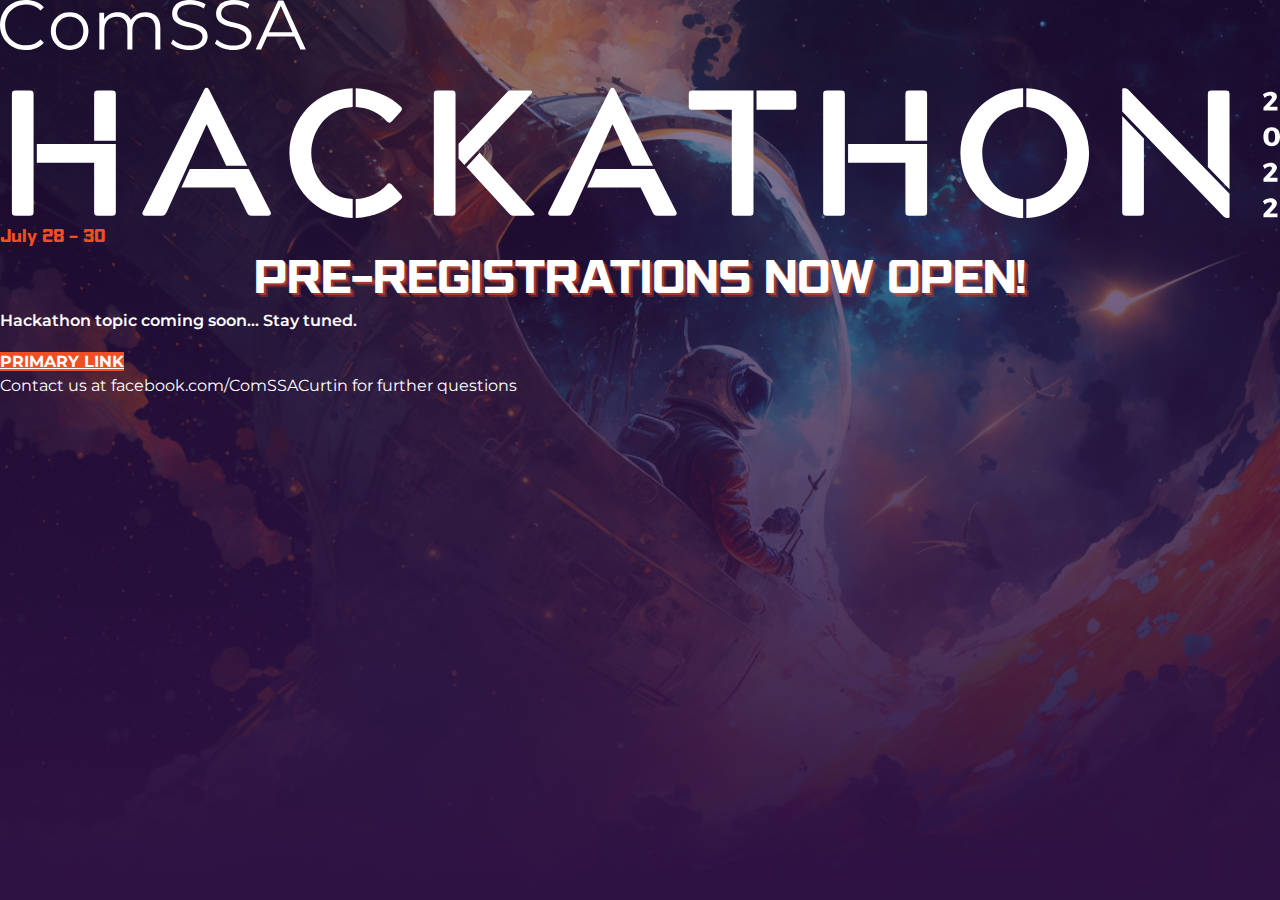
==== index.html @ 5a6789f7 "Initial" ====
<!doctype html>
<html lang="en" class="h-100">
  <head>
    <!-- Main -->
    <title>ComSSA Hackathon 2022</title>
    <meta charset="utf-8">
    <meta name="author" content="Made with ❤ by Sean and ComSSA">
    <meta name="viewport" content="width=device-width, initial-scale=1">
    <meta name="title" content="COMSSA Hackathon 2022">
    <meta name="description" content="COMSSA Hackathon 2022">
    <meta name="google" content="notranslate"/>
    <meta name="robots" content="index, nofollow">
    <meta http-equiv="Content-Type" content="text/html; charset=utf-8">
    <meta name="language" content="English">
    <meta http-equiv="X-UA-Compatible" content="chrome=1" />

    <!-- Open Graph / Facebook -->
    <meta property="og:type" content="website">
    <meta property="og:url" content="https://hackathon.comssa.org.au/">
    <meta property="og:title" content="COMSSA Hackathon 2022">
    <meta property="og:description" content="COMSSA Hackathon 2022">
    <meta property="og:image" content="https://hackathon.comssa.org.au/assets/CH22_Branding_Elements_1.svg">

    <!-- Twitter -->
    <meta property="twitter:card" content="summary_large_image">
    <meta property="twitter:url" content="https://hackathon.comssa.org.au/">
    <meta property="twitter:title" content="COMSSA Hackathon 2022">
    <meta property="twitter:description" content="COMSSA Hackathon 2022">
    <meta property="twitter:image" content="https://hackathon.comssa.org.au/assets/CH22_Branding_Elements_1.svg">

    <!-- Google Fonts -->
    <link rel="preconnect" href="https://fonts.googleapis.com">
    <link rel="preconnect" href="https://fonts.gstatic.com" crossorigin>
    <link href="https://fonts.googleapis.com/css2?family=Montserrat:wght@400;600&display=swap" rel="stylesheet">
    
    <!-- Bootstrap 5.2.2 -->
    <script defer src="https://cdnjs.cloudflare.com/ajax/libs/bootstrap/5.2.2/js/bootstrap.min.js" integrity="sha512-5BqtYqlWfJemW5+v+TZUs22uigI8tXeVah5S/1Z6qBLVO7gakAOtkOzUtgq6dsIo5c0NJdmGPs0H9I+2OHUHVQ==" crossorigin="anonymous" referrerpolicy="no-referrer"></script>
    <link rel="stylesheet" href="https://cdnjs.cloudflare.com/ajax/libs/bootstrap/5.2.2/css/bootstrap.min.css" integrity="sha512-CpIKUSyh9QX2+zSdfGP+eWLx23C8Dj9/XmHjZY2uDtfkdLGo0uY12jgcnkX9vXOgYajEKb/jiw67EYm+kBf+6g==" crossorigin="anonymous" referrerpolicy="no-referrer" />

    <!-- Custom Fonts -->
    <link rel="preload" href="./assets/Pattanakarn-Regular-SemiExpanded.woff2" as="font" type="font/woff2" crossorigin="anonymous" />
    <link rel="preload" href="./assets/Pattanakarn-Bold-SemiExpanded.woff2" as="font" type="font/woff2" crossorigin="anonymous" />

    <!-- Custom CSS and JS-->
    <link rel="stylesheet" href="./styles.css?v=7">

    <!-- Favicons -->
    <link rel="apple-touch-icon" sizes="180x180" href="./assets/fav/apple-touch-icon.png">
    <link rel="icon" type="image/png" sizes="32x32" href="./assets/fav/favicon-32x32.png">
    <link rel="icon" type="image/png" sizes="16x16" href="./assets/fav/favicon-16x16.png">
    <link rel="manifest" href="./assets/fav/site.webmanifest">
    <link rel="mask-icon" href="./assets/fav/safari-pinned-tab.svg" color="#2f1244">
    <link rel="shortcut icon" href="./assets/fav/favicon.ico">
    <meta name="apple-mobile-web-app-title" content="COMSSA Hackathon 2022">
    <meta name="application-name" content="COMSSA Hackathon 2022">
    <meta name="msapplication-TileColor" content="#603cba">
    <meta name="msapplication-config" content="./assets/fav/browserconfig.xml">
    <meta name="theme-color" content="#2f1244">

  </head>

<body class="d-flex flex-column justify-content-center h-100">

    <div class="bg-image"></div>
    
    <!-- Begin page content -->
    <main class="flex-shrink-0">
        <div class="container">

            <div class="row flex-column-reverse flex-lg-row text-center">
                <div class="col-12 mt-3 mb-5">
                    <img src="./assets/h22.svg" class="mb-4 mx-4" alt="ComSSA Hackathon 2022">
                    <!-- Date -->
                    <div class="d-flex justify-content-center mb-3">
                        <h4 class="bold primary">July 28 - 30</h4>
                    </div>
                    
                    <!-- Register text -->
                    <h1 class="register-text">Pre-registrations now open!</h1>

                    <!-- Description -->
                    <p class="montserrat fw-600">Hackathon topic coming soon... Stay tuned.</p>

                    <!-- Horizontal line -->
                    <div class="d-flex justify-content-center">
                        <div class="hl"></div>
                    </div>

                    <!-- Registration -->
                    <a href="#" class="btn btn-primary btn-lg rounded-pill" role="button" aria-pressed="true">
                        <span class="mx-4">Primary link</span>
                    </a>

                    <!-- Contact Us -->
                    <p class="montserrat">Contact us at facebook.com/ComSSACurtin for further questions</p>
                </div>
            </div>

        </div>

    </main>

</body>
</html>
---- styles.css ----
/* File: styles.css
 * Author: Sean M
 * Date: 2022-10-11
 * Description: Styles not included in Bootstrap
 * License: MIT
 * Version: 1.0
 */

/* =================== Fonts =================== */

@font-face {
    font-family: 'Pattanakarn';
    src: url(./assets/Pattanakarn-Regular-SemiExpanded.woff2);
}

@font-face {
    font-family: 'Pattanakarn Bold';
    src: url(./assets/Pattanakarn-Bold-SemiExpanded.woff2);
}

.montserrat {
    font-family: 'Montserrat', sans-serif;
}

/* =================== Variables =================== */

:root {
    /* --c1: #752cb4;
    --c2: #171f69;
    --c3: #d80140;
    --c4: #55f3fa;
    --c5: #57053e;
    --c6: #200f45;
    --c7: #22595c;
    --c8: #22c0ef;
    --c9: #2f1244; */

    --font-color: #fff;
    --background: #2f1244;
    --primary: #f04e23;
    --primary-h: #f04e23;
    --primary-c: #ffffff; 
    --highlight: #d80140;
    /* --secondary: #f04e23; */
    --bs-font-sans-serif: 'Pattanakarn', sans-serif;
    --font-primary: 'Montserrat', sans-serif;

}

/* =================== Global =================== */

* {
    box-sizing: border-box;
    margin: 0;
    padding: 0;
}

body {
    font-size: 1rem;
    line-height: 1.5;
    color: var(--font-color);
    background-color: var(--background);
    -webkit-text-size-adjust: 100%;
    -webkit-tap-highlight-color: transparent;
}

::selection {
    background-color: var(--highlight);
}

/* =================== Register =================== */

.register-text {
    font-size: 2.5rem;
    text-shadow: rgb(240 78 35 / 50%) 2px 2px 0px, rgb(240 78 35 / 30%) 4px 4px 0px;
    text-transform: uppercase;
    font-family: 'Pattanakarn Bold', sans-serif;
    text-align: center;
}

.section-title {
    text-transform: uppercase;
}

/* =================== Socials =================== */

.social-icons a {
    border-radius: 50%;
}

.social-facebook, .social-linkedin, .social-discord {
    background: var(--social-icon);
    background-position: center;
    background-size: cover;
    background-repeat: no-repeat;
    width: 50px;
    height: 50px;
    border-radius: 50%;
    margin: 0 5px;
}

.social-facebook {
    --social-icon: url(./assets/facebook.png);
}

.social-linkedin {
    --social-icon: url(./assets/linkedin.svg);
}

.social-discord {
    --social-icon: url(./assets/discordwhitesvg.svg);
    background-size: 70%;
    background-color: #5865F2;
}

/* =================== Buttons =================== */

.btn {
    font-family: var(--font-primary);
    text-transform: uppercase;
    border-radius: 0;
}

.btn-primary {
    background-color: var(--primary);
    border-color: var(--primary);
    color: var(--primary-c);
    --bs-btn-hover-color: var(--primary-c);
    --bs-btn-color: var(--primary-c);
    --bs-btn-bg: var(--primary);
    --bs-btn-border-color: var(--primary);
    --bs-btn-hover-color: var(--primary-c);
    --bs-btn-hover-bg: var(--primary-h);
    --bs-btn-hover-border-color: var(--primary-h);
    --bs-btn-focus-shadow-rgb: 34,192,239;
    --bs-btn-active-color: var(--primary-c);
    --bs-btn-active-bg: var(--primary-h);
    --bs-btn-active-border-color: var(--primary-h);
    --bs-btn-active-shadow: inset 0 3px 5px rgba(0, 0, 0, 0.125);
    --bs-btn-disabled-color: var(--primary-c);
    --bs-btn-disabled-bg: var(--primary);
    --bs-btn-disabled-border-color: var(--primary);
}

/* =================== FAQ =================== */

.accordion {
    --bs-accordion-bg: var(--secondary);
    --bs-accordion-color: var(--font-color);
    --bs-accordion-btn-color: var(--font-color);
    --bs-accordion-btn-focus-border-color: var(--font-color);
    --bs-accordion-active-bg: var(--highlight);
    --bs-accordion-active-color: var(--font-color);
    --bs-accordion-btn-focus-box-shadow: 0 0 0 0.25rem rgba(216, 1, 64, 0.25);
    --bs-border-color: var(--highlight);
    --bs-accordion-btn-icon: url("data:image/svg+xml,%3csvg xmlns='http://www.w3.org/2000/svg' viewBox='0 0 16 16' fill='%23ffffff'%3e%3cpath fill-rule='evenodd' d='M1.646 4.646a.5.5 0 0 1 .708 0L8 10.293l5.646-5.647a.5.5 0 0 1 .708.708l-6 6a.5.5 0 0 1-.708 0l-6-6a.5.5 0 0 1 0-.708z'/%3e%3c/svg%3e");
    --bs-accordion-btn-active-icon: var(--bs-accordion-btn-icon);
}

/* =================== MISC =================== */

.hl {
    background: var(--secondary);
    margin-bottom: 1rem;
    height: 1px;
    width: 25%;
}

.fw-600 {
    font-weight: 600;
}

a {
    color: var(--primary);
    font-weight: bold;
}

a:hover {
    color: var(--primary-h)
}

.primary {
    color: var(--primary);
}

.bold {
    font-family: 'Pattanakarn Bold', sans-serif;
}

/* Background image at top of the page */
.bg-image {
    background: linear-gradient(transparent, var(--background)), url(./assets/bg.png);
    background-position: center;
    background-size: cover;
    background-repeat: no-repeat;
    position: absolute;
    top: 0;
    left: 0;
    width: 100%;
    height: 100%;
    z-index: -1;
    opacity: 0.5;
}

/* positioned at a specific place in background image */
.comssa-image {
    background: url(./assets/bg-comssa.png);
    background-position: center;
    background-size: cover;
    background-repeat: no-repeat;
    position: absolute;
    top: 0;
    left: 0;
    width: 100%;
    height: 100%;
    z-index: -1;
    display: none;
}

/* md media query */
@media (min-width: 768px) {
    .comssa-image {
        display: block;
    }
}

.mt-top {
    margin-top: 1rem;
}

/* md media query */
@media (min-width: 768px) {
    .mt-top {
        margin-bottom: 6rem;
    }
}

/* lg media query */
@media (min-width: 992px) {
    .mt-top {
        margin-top: 4rem;
        margin-bottom: 1rem;
    }
}

.mt-6 {
    margin-top: 4rem;
}

.top-img img {
    width: clamp(80px, 8vw, 200px);
}

.sponsors img {
    max-width: 70%;
}
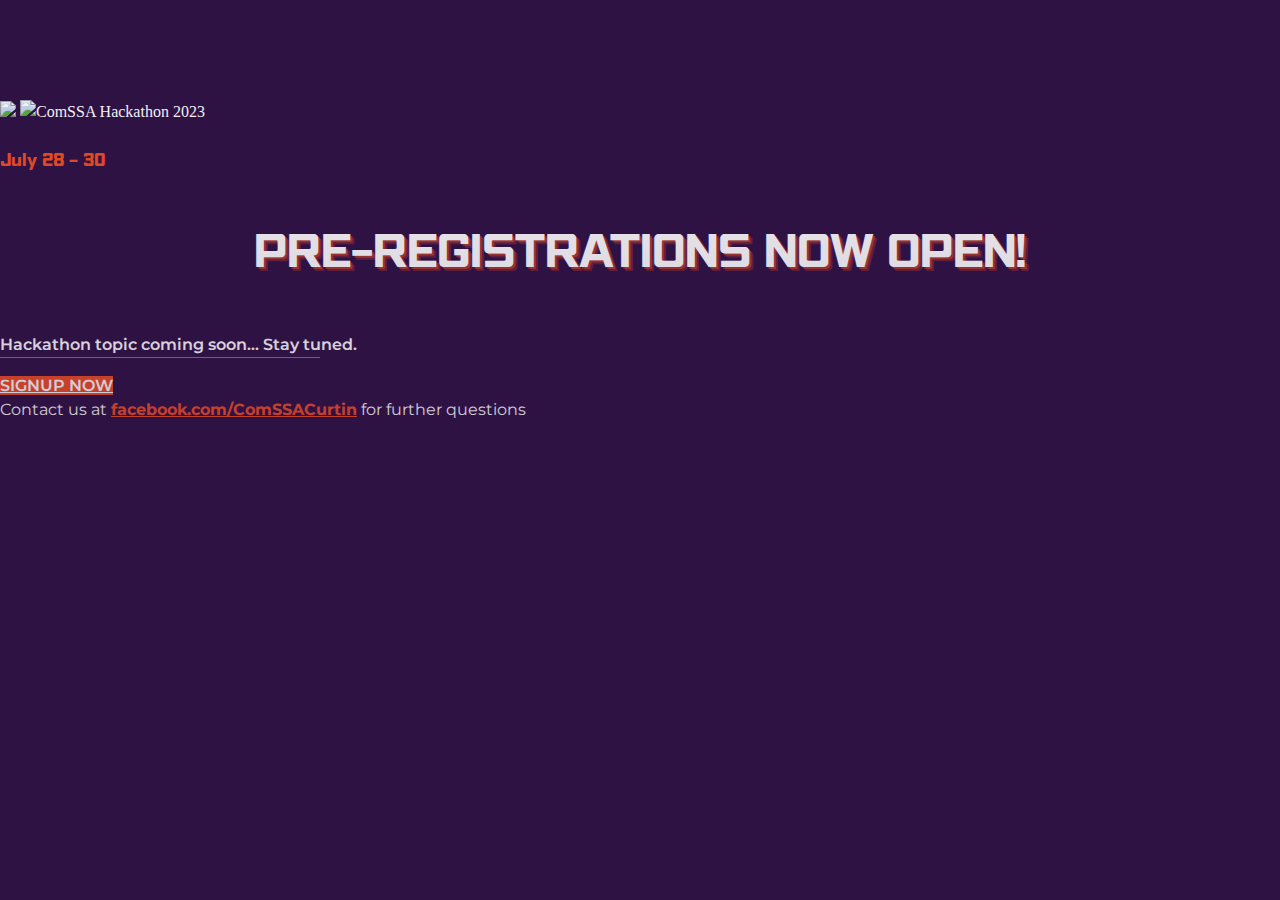
==== commit 3bee093a: "Cloudinary, css, scaling, fb and more" ====
--- a/index.html
+++ b/index.html
@@ -3,12 +3,12 @@
 <html lang="en" class="h-100">
   <head>
     <!-- Main -->
-    <title>ComSSA Hackathon 2022</title>
+    <title>ComSSA Hackathon 2023</title>
     <meta charset="utf-8">
-    <meta name="author" content="Made with ❤ by Sean and ComSSA">
+    <meta name="author" content="Made with ❤ by ComSSA">
     <meta name="viewport" content="width=device-width, initial-scale=1">
-    <meta name="title" content="COMSSA Hackathon 2022">
-    <meta name="description" content="COMSSA Hackathon 2022">
+    <meta name="title" content="COMSSA Hackathon 2023">
+    <meta name="description" content="COMSSA Hackathon 2023">
     <meta name="google" content="notranslate"/>
     <meta name="robots" content="index, nofollow">
     <meta http-equiv="Content-Type" content="text/html; charset=utf-8">
@@ -18,15 +18,15 @@
     <!-- Open Graph / Facebook -->
     <meta property="og:type" content="website">
     <meta property="og:url" content="https://hackathon.comssa.org.au/">
-    <meta property="og:title" content="COMSSA Hackathon 2022">
-    <meta property="og:description" content="COMSSA Hackathon 2022">
+    <meta property="og:title" content="COMSSA Hackathon 2023">
+    <meta property="og:description" content="COMSSA Hackathon 2023">
     <meta property="og:image" content="https://hackathon.comssa.org.au/assets/CH22_Branding_Elements_1.svg">
 
     <!-- Twitter -->
     <meta property="twitter:card" content="summary_large_image">
     <meta property="twitter:url" content="https://hackathon.comssa.org.au/">
-    <meta property="twitter:title" content="COMSSA Hackathon 2022">
-    <meta property="twitter:description" content="COMSSA Hackathon 2022">
+    <meta property="twitter:title" content="COMSSA Hackathon 2023">
+    <meta property="twitter:description" content="COMSSA Hackathon 2023">
     <meta property="twitter:image" content="https://hackathon.comssa.org.au/assets/CH22_Branding_Elements_1.svg">
 
     <!-- Google Fonts -->
@@ -34,16 +34,16 @@
     <link rel="preconnect" href="https://fonts.gstatic.com" crossorigin>
     <link href="https://fonts.googleapis.com/css2?family=Montserrat:wght@400;600&display=swap" rel="stylesheet">
     
-    <!-- Bootstrap 5.2.2 -->
-    <script defer src="https://cdnjs.cloudflare.com/ajax/libs/bootstrap/5.2.2/js/bootstrap.min.js" integrity="sha512-5BqtYqlWfJemW5+v+TZUs22uigI8tXeVah5S/1Z6qBLVO7gakAOtkOzUtgq6dsIo5c0NJdmGPs0H9I+2OHUHVQ==" crossorigin="anonymous" referrerpolicy="no-referrer"></script>
-    <link rel="stylesheet" href="https://cdnjs.cloudflare.com/ajax/libs/bootstrap/5.2.2/css/bootstrap.min.css" integrity="sha512-CpIKUSyh9QX2+zSdfGP+eWLx23C8Dj9/XmHjZY2uDtfkdLGo0uY12jgcnkX9vXOgYajEKb/jiw67EYm+kBf+6g==" crossorigin="anonymous" referrerpolicy="no-referrer" />
+    <!-- Bootstrap 4 -->
+    <script src="https://cdnjs.cloudflare.com/ajax/libs/bootstrap/4.5.3/js/bootstrap.min.js" integrity="sha512-8qmis31OQi6hIRgvkht0s6mCOittjMa9GMqtK9hes5iEQBQE/Ca6yGE5FsW36vyipGoWQswBj/QBm2JR086Rkw==" crossorigin="anonymous" referrerpolicy="no-referrer"></script>
+    <link rel="stylesheet" href="https://cdnjs.cloudflare.com/ajax/libs/bootstrap/4.5.3/css/bootstrap.min.css" integrity="sha512-oc9+XSs1H243/FRN9Rw62Fn8EtxjEYWHXRvjS43YtueEewbS6ObfXcJNyohjHqVKFPoXXUxwc+q1K7Dee6vv9g==" crossorigin="anonymous" referrerpolicy="no-referrer" />
 
     <!-- Custom Fonts -->
     <link rel="preload" href="./assets/Pattanakarn-Regular-SemiExpanded.woff2" as="font" type="font/woff2" crossorigin="anonymous" />
     <link rel="preload" href="./assets/Pattanakarn-Bold-SemiExpanded.woff2" as="font" type="font/woff2" crossorigin="anonymous" />
 
     <!-- Custom CSS and JS-->
-    <link rel="stylesheet" href="./styles.css?v=7">
+    <link rel="stylesheet" href="./styles.css?v=1">
 
     <!-- Favicons -->
     <link rel="apple-touch-icon" sizes="180x180" href="./assets/fav/apple-touch-icon.png">
@@ -52,25 +52,30 @@
     <link rel="manifest" href="./assets/fav/site.webmanifest">
     <link rel="mask-icon" href="./assets/fav/safari-pinned-tab.svg" color="#2f1244">
     <link rel="shortcut icon" href="./assets/fav/favicon.ico">
-    <meta name="apple-mobile-web-app-title" content="COMSSA Hackathon 2022">
-    <meta name="application-name" content="COMSSA Hackathon 2022">
+    <meta name="apple-mobile-web-app-title" content="COMSSA Hackathon 2023">
+    <meta name="application-name" content="COMSSA Hackathon 2023">
     <meta name="msapplication-TileColor" content="#603cba">
     <meta name="msapplication-config" content="./assets/fav/browserconfig.xml">
     <meta name="theme-color" content="#2f1244">
 
   </head>
-
-<body class="d-flex flex-column justify-content-center h-100">
+<body>
+<div class="d-flex flex-column justify-content-center h-100">
 
     <div class="bg-image"></div>
     
     <!-- Begin page content -->
-    <main class="flex-shrink-0">
+    <main class="flex-shrink-0 home-content">
         <div class="container">
 
             <div class="row flex-column-reverse flex-lg-row text-center">
                 <div class="col-12 mt-3 mb-5">
-                    <img src="./assets/h22.svg" class="mb-4 mx-4" alt="ComSSA Hackathon 2022">
+
+                    <div id="header" class="d-flex justify-content-center mb-4">
+                        <img id="logo" src="https://res.cloudinary.com/dec6mijn3/image/upload/v1686984621/Hackathon/logo.svg" class="d-none d-md-block">
+                        <img src="https://res.cloudinary.com/dec6mijn3/image/upload/v1686982929/Hackathon/h22.svg" class="mx-4" alt="ComSSA Hackathon 2023">
+                    </div>
+                        
                     <!-- Date -->
                     <div class="d-flex justify-content-center mb-3">
                         <h4 class="bold primary">July 28 - 30</h4>
@@ -88,12 +93,12 @@
                     </div>
 
                     <!-- Registration -->
-                    <a href="#" class="btn btn-primary btn-lg rounded-pill" role="button" aria-pressed="true">
-                        <span class="mx-4">Primary link</span>
+                    <a href="/register" class="btn btn-primary btn-lg rounded-pill" role="button" aria-pressed="true">
+                        <span class="mx-4 fw-600">Signup now</span>
                     </a>
 
                     <!-- Contact Us -->
-                    <p class="montserrat">Contact us at facebook.com/ComSSACurtin for further questions</p>
+                    <p class="montserrat mt-3">Contact us at <a href="https://www.facebook.com/ComSSACurtin">facebook.com/ComSSACurtin</a> for further questions</p>
                 </div>
             </div>
 
@@ -101,5 +106,6 @@
 
     </main>
 
+</div>
 </body>
 </html>
--- a/styles.css
+++ b/styles.css
@@ -1,6 +1,6 @@
 /* File: styles.css
  * Author: Sean M
- * Date: 2022-10-11
+ * Date: 2023-06-13
  * Description: Styles not included in Bootstrap
  * License: MIT
  * Version: 1.0
@@ -76,41 +76,7 @@
     text-transform: uppercase;
     font-family: 'Pattanakarn Bold', sans-serif;
     text-align: center;
-}
-
-.section-title {
-    text-transform: uppercase;
-}
-
-/* =================== Socials =================== */
-
-.social-icons a {
-    border-radius: 50%;
-}
-
-.social-facebook, .social-linkedin, .social-discord {
-    background: var(--social-icon);
-    background-position: center;
-    background-size: cover;
-    background-repeat: no-repeat;
-    width: 50px;
-    height: 50px;
-    border-radius: 50%;
-    margin: 0 5px;
-}
-
-.social-facebook {
-    --social-icon: url(./assets/facebook.png);
-}
-
-.social-linkedin {
-    --social-icon: url(./assets/linkedin.svg);
-}
-
-.social-discord {
-    --social-icon: url(./assets/discordwhitesvg.svg);
-    background-size: 70%;
-    background-color: #5865F2;
+    padding: 50px 0px;
 }
 
 /* =================== Buttons =================== */
@@ -142,25 +108,10 @@
     --bs-btn-disabled-border-color: var(--primary);
 }
 
-/* =================== FAQ =================== */
-
-.accordion {
-    --bs-accordion-bg: var(--secondary);
-    --bs-accordion-color: var(--font-color);
-    --bs-accordion-btn-color: var(--font-color);
-    --bs-accordion-btn-focus-border-color: var(--font-color);
-    --bs-accordion-active-bg: var(--highlight);
-    --bs-accordion-active-color: var(--font-color);
-    --bs-accordion-btn-focus-box-shadow: 0 0 0 0.25rem rgba(216, 1, 64, 0.25);
-    --bs-border-color: var(--highlight);
-    --bs-accordion-btn-icon: url("data:image/svg+xml,%3csvg xmlns='http://www.w3.org/2000/svg' viewBox='0 0 16 16' fill='%23ffffff'%3e%3cpath fill-rule='evenodd' d='M1.646 4.646a.5.5 0 0 1 .708 0L8 10.293l5.646-5.647a.5.5 0 0 1 .708.708l-6 6a.5.5 0 0 1-.708 0l-6-6a.5.5 0 0 1 0-.708z'/%3e%3c/svg%3e");
-    --bs-accordion-btn-active-icon: var(--bs-accordion-btn-icon);
-}
-
 /* =================== MISC =================== */
 
 .hl {
-    background: var(--secondary);
+    background: var(--primary);
     margin-bottom: 1rem;
     height: 1px;
     width: 25%;
@@ -189,7 +140,7 @@
 
 /* Background image at top of the page */
 .bg-image {
-    background: linear-gradient(transparent, var(--background)), url(./assets/bg.png);
+    background: linear-gradient(transparent, var(--background)), url(https://res.cloudinary.com/dec6mijn3/image/upload/v1686982930/Hackathon/bg.webp);
     background-position: center;
     background-size: cover;
     background-repeat: no-repeat;
@@ -198,59 +149,20 @@
     left: 0;
     width: 100%;
     height: 100%;
-    z-index: -1;
+    z-index: 1;
     opacity: 0.5;
 }
 
-/* positioned at a specific place in background image */
-.comssa-image {
-    background: url(./assets/bg-comssa.png);
-    background-position: center;
-    background-size: cover;
-    background-repeat: no-repeat;
-    position: absolute;
-    top: 0;
-    left: 0;
-    width: 100%;
-    height: 100%;
-    z-index: -1;
-    display: none;
+.home-content {
+    z-index: 2;
 }
 
-/* md media query */
-@media (min-width: 768px) {
-    .comssa-image {
-        display: block;
-    }
+/* For Logo and main text at the top of the page */
+#header {
+    padding-top: 100px;
+    padding-bottom: 25px;
 }
 
-.mt-top {
-    margin-top: 1rem;
-}
-
-/* md media query */
-@media (min-width: 768px) {
-    .mt-top {
-        margin-bottom: 6rem;
-    }
-}
-
-/* lg media query */
-@media (min-width: 992px) {
-    .mt-top {
-        margin-top: 4rem;
-        margin-bottom: 1rem;
-    }
-}
-
-.mt-6 {
-    margin-top: 4rem;
-}
-
-.top-img img {
-    width: clamp(80px, 8vw, 200px);
-}
-
-.sponsors img {
-    max-width: 70%;
-}
+#logo {
+    max-width: 150px;
+}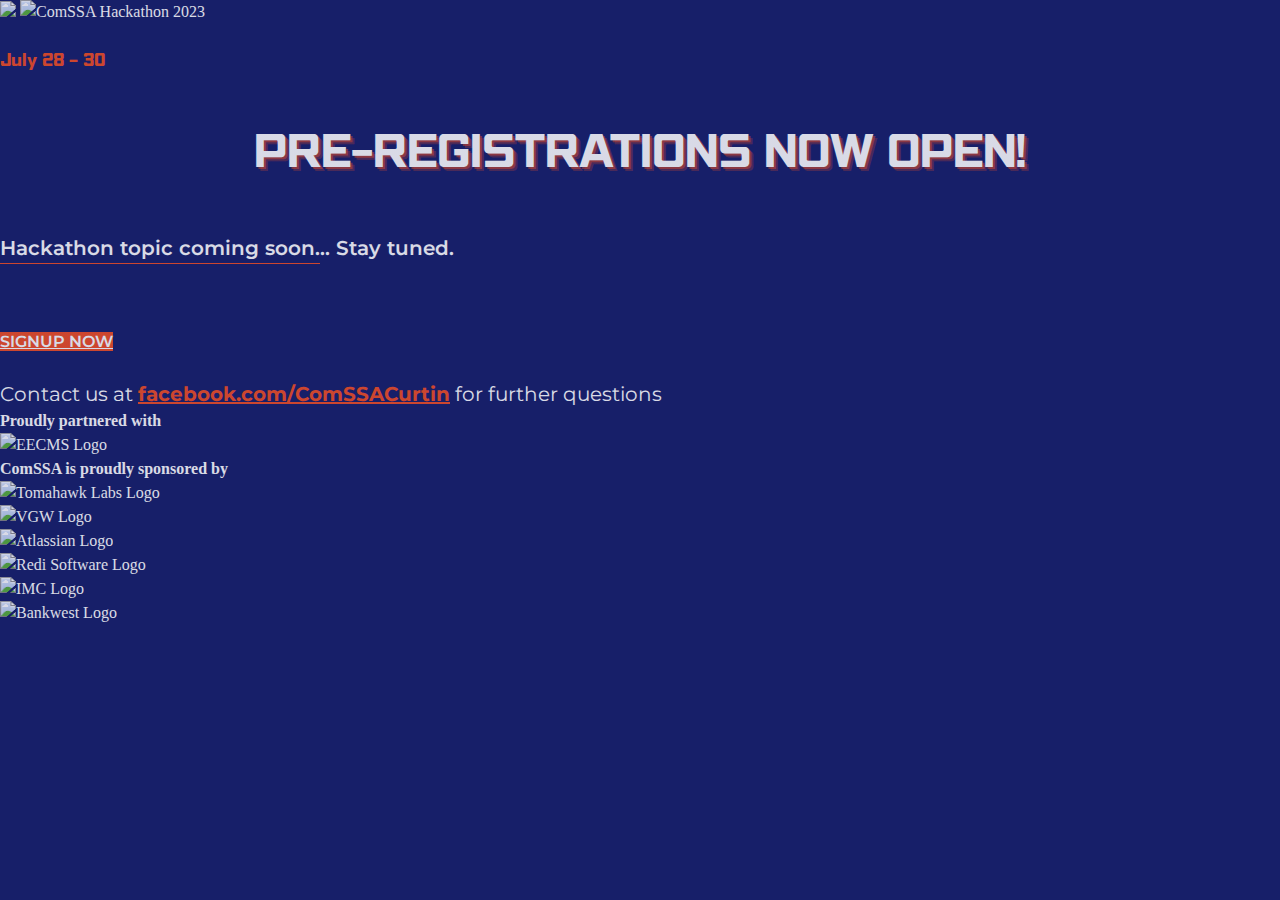
==== commit 728f1ae2: "Final" ====
--- a/index.html
+++ b/index.html
@@ -35,7 +35,7 @@
     <link href="https://fonts.googleapis.com/css2?family=Montserrat:wght@400;600&display=swap" rel="stylesheet">
     
     <!-- Bootstrap 4 -->
-    <script src="https://cdnjs.cloudflare.com/ajax/libs/bootstrap/4.5.3/js/bootstrap.min.js" integrity="sha512-8qmis31OQi6hIRgvkht0s6mCOittjMa9GMqtK9hes5iEQBQE/Ca6yGE5FsW36vyipGoWQswBj/QBm2JR086Rkw==" crossorigin="anonymous" referrerpolicy="no-referrer"></script>
+    <!-- <script src="https://cdnjs.cloudflare.com/ajax/libs/bootstrap/4.5.3/js/bootstrap.min.js" integrity="sha512-8qmis31OQi6hIRgvkht0s6mCOittjMa9GMqtK9hes5iEQBQE/Ca6yGE5FsW36vyipGoWQswBj/QBm2JR086Rkw==" crossorigin="anonymous" referrerpolicy="no-referrer"></script> -->
     <link rel="stylesheet" href="https://cdnjs.cloudflare.com/ajax/libs/bootstrap/4.5.3/css/bootstrap.min.css" integrity="sha512-oc9+XSs1H243/FRN9Rw62Fn8EtxjEYWHXRvjS43YtueEewbS6ObfXcJNyohjHqVKFPoXXUxwc+q1K7Dee6vv9g==" crossorigin="anonymous" referrerpolicy="no-referrer" />
 
     <!-- Custom Fonts -->
@@ -66,44 +66,74 @@
     
     <!-- Begin page content -->
     <main class="flex-shrink-0 home-content">
-        <div class="container">
+        <div class="d-flex flex-column text-center">
+            <div class="col-12 mt-3 mb-5">
 
-            <div class="row flex-column-reverse flex-lg-row text-center">
-                <div class="col-12 mt-3 mb-5">
+                <div id="header" class="d-flex justify-content-center mb-4">
+                    <img id="logo" src="https://res.cloudinary.com/dec6mijn3/image/upload/v1686984621/Hackathon/logo.svg" class="d-none d-md-block">
+                    <img src="https://res.cloudinary.com/dec6mijn3/image/upload/v1686982929/Hackathon/h22.svg" class="mx-4 main-image" alt="ComSSA Hackathon 2023">
+                </div>
+                    
+                <!-- Date -->
+                <div class="d-flex justify-content-center mb-3">
+                    <h4 class="bold primary">July 28 - 30</h4>
+                </div>
+                
+                <!-- Register text -->
+                <h1 class="register-text">Pre-registrations now open!</h1>
 
-                    <div id="header" class="d-flex justify-content-center mb-4">
-                        <img id="logo" src="https://res.cloudinary.com/dec6mijn3/image/upload/v1686984621/Hackathon/logo.svg" class="d-none d-md-block">
-                        <img src="https://res.cloudinary.com/dec6mijn3/image/upload/v1686982929/Hackathon/h22.svg" class="mx-4" alt="ComSSA Hackathon 2023">
-                    </div>
-                        
-                    <!-- Date -->
-                    <div class="d-flex justify-content-center mb-3">
-                        <h4 class="bold primary">July 28 - 30</h4>
-                    </div>
-                    
-                    <!-- Register text -->
-                    <h1 class="register-text">Pre-registrations now open!</h1>
+                <!-- Description -->
+                <p class="montserrat fw-600">Hackathon topic coming soon... Stay tuned.</p>
 
-                    <!-- Description -->
-                    <p class="montserrat fw-600">Hackathon topic coming soon... Stay tuned.</p>
+                <!-- Horizontal line -->
+                <div class="d-flex justify-content-center pt-1">
+                    <div class="hl"></div>
+                </div>
 
-                    <!-- Horizontal line -->
-                    <div class="d-flex justify-content-center">
-                        <div class="hl"></div>
-                    </div>
-
-                    <!-- Registration -->
+                <!-- Registration -->
+                <div id="registration-button">
                     <a href="/register" class="btn btn-primary btn-lg rounded-pill" role="button" aria-pressed="true">
                         <span class="mx-4 fw-600">Signup now</span>
                     </a>
+                </div>
 
-                    <!-- Contact Us -->
-                    <p class="montserrat mt-3">Contact us at <a href="https://www.facebook.com/ComSSACurtin">facebook.com/ComSSACurtin</a> for further questions</p>
+                <!-- Contact Us -->
+                <p class="montserrat mt-3">Contact us at <a href="https://www.facebook.com/ComSSACurtin" class="fbLink">facebook.com/ComSSACurtin</a> for further questions</p>
+            </div>
+
+            <div class="col-12 mt-3">
+                <div class="row top-img">
+                    <div class="col-12 d-flex flex-column align-items-center my-5">
+                        <h4 class="mb-4">Proudly partnered with </h4>
+                        <img class="eecms" src="https://res.cloudinary.com/dec6mijn3/image/upload/v1686988749/ComSSA-Website/Sponsors/eecms.png" class="img-fluid" alt="EECMS Logo">
+                    </div>
+                </div>
+                <h4 class="w-100 text-center mt-5 mb-4">ComSSA is proudly sponsored by</h4>
+                <div class="row sponsors justify-content-center">
+                    
+                    <div class="col-6 col-lg-3 d-flex align-items-center justify-content-center mb-3">
+                        <img src="https://res.cloudinary.com/dec6mijn3/image/upload/v1679834808/ComSSA-Website/Sponsors/tomahawk-labs.png" class="img-fluid tomahawk-labs" alt="Tomahawk Labs Logo">
+                    </div>
+                    <div class="col-6 col-lg-3 d-flex align-items-center justify-content-center mb-3">
+                        <img src="https://res.cloudinary.com/dec6mijn3/image/upload/v1686988492/ComSSA-Website/Sponsors/vgw-white.webp" class="img-fluid" alt="VGW Logo">
+                    </div>
+                </div>
+                <div class="row sponsors justify-content-center">
+                    <div class="col-6 col-lg-3 d-flex align-items-center justify-content-center mb-3">
+                        <img src="https://res.cloudinary.com/dec6mijn3/image/upload/v1686989834/ComSSA-Website/Sponsors/atlassian-white.svg" class="img-fluid" style="width: inherit" alt="Atlassian Logo">
+                    </div>
+                    <div class="col-6 col-lg-3 d-flex align-items-center justify-content-center mb-3">
+                        <img src="https://res.cloudinary.com/dec6mijn3/image/upload/c_scale,w_500/v1686988742/ComSSA-Website/Sponsors/redi-software-white_yeastl.png" style="max-width: 45%" class="img-fluid" alt="Redi Software Logo">
+                    </div>
+                    <div class="col-6 col-lg-3 d-flex align-items-center justify-content-center mb-3">
+                        <img src="https://res.cloudinary.com/dec6mijn3/image/upload/v1679834808/ComSSA-Website/Sponsors/imc.png" class="img-fluid" alt="IMC Logo">
+                    </div>
+                    <div class="col-6 col-lg-3 d-flex align-items-center justify-content-center mb-3">
+                        <img src="https://res.cloudinary.com/dec6mijn3/image/upload/v1679834808/ComSSA-Website/Sponsors/bankwest.png" class="img-fluid" alt="Bankwest Logo">
+                    </div>
                 </div>
             </div>
-
         </div>
-
     </main>
 
 </div>
--- a/styles.css
+++ b/styles.css
@@ -36,9 +36,10 @@
     --c9: #2f1244; */
 
     --font-color: #fff;
-    --background: #2f1244;
+    --background: #171f69;
+    --background-rgb: 23,31,105;
     --primary: #f04e23;
-    --primary-h: #f04e23;
+    --primary-h: #c42a00;
     --primary-c: #ffffff; 
     --highlight: #d80140;
     /* --secondary: #f04e23; */
@@ -71,7 +72,7 @@
 /* =================== Register =================== */
 
 .register-text {
-    font-size: 2.5rem;
+    font-size: clamp(1.5rem, 8vw, 2.5rem);
     text-shadow: rgb(240 78 35 / 50%) 2px 2px 0px, rgb(240 78 35 / 30%) 4px 4px 0px;
     text-transform: uppercase;
     font-family: 'Pattanakarn Bold', sans-serif;
@@ -108,6 +109,16 @@
     --bs-btn-disabled-border-color: var(--primary);
 }
 
+.btn-primary:hover {
+    color: var(--primary-c);
+    background-color: var(--primary-h);
+    border-color: var(--primary-h);
+}
+
+#registration-button {
+    padding: 50px 0px 25px 0px;
+}
+
 /* =================== MISC =================== */
 
 .hl {
@@ -140,7 +151,11 @@
 
 /* Background image at top of the page */
 .bg-image {
-    background: linear-gradient(transparent, var(--background)), url(https://res.cloudinary.com/dec6mijn3/image/upload/v1686982930/Hackathon/bg.webp);
+    background: linear-gradient(
+        rgba(var(--background-rgb), 0.33) 0%,
+        rgba(var(--background-rgb), 0.33) 80%,
+        rgba(var(--background-rgb), 1)) 100%,
+        url(https://res.cloudinary.com/dec6mijn3/image/upload/v1686982930/Hackathon/bg.webp);
     background-position: center;
     background-size: cover;
     background-repeat: no-repeat;
@@ -159,10 +174,26 @@
 
 /* For Logo and main text at the top of the page */
 #header {
-    padding-top: 100px;
     padding-bottom: 25px;
 }
 
 #logo {
     max-width: 150px;
+}
+
+.main-image {
+    max-height: 100px;
+    width: clamp(50px, 90vw, 600px);
+}
+
+.tomahawk-labs {
+    height: clamp(25px,15vw,120px);
+}
+
+.eecms {
+    height: clamp(25px,25vw,200px);
+}
+
+p {
+    font-size: clamp(1rem, 2vw, 1.25rem);
 }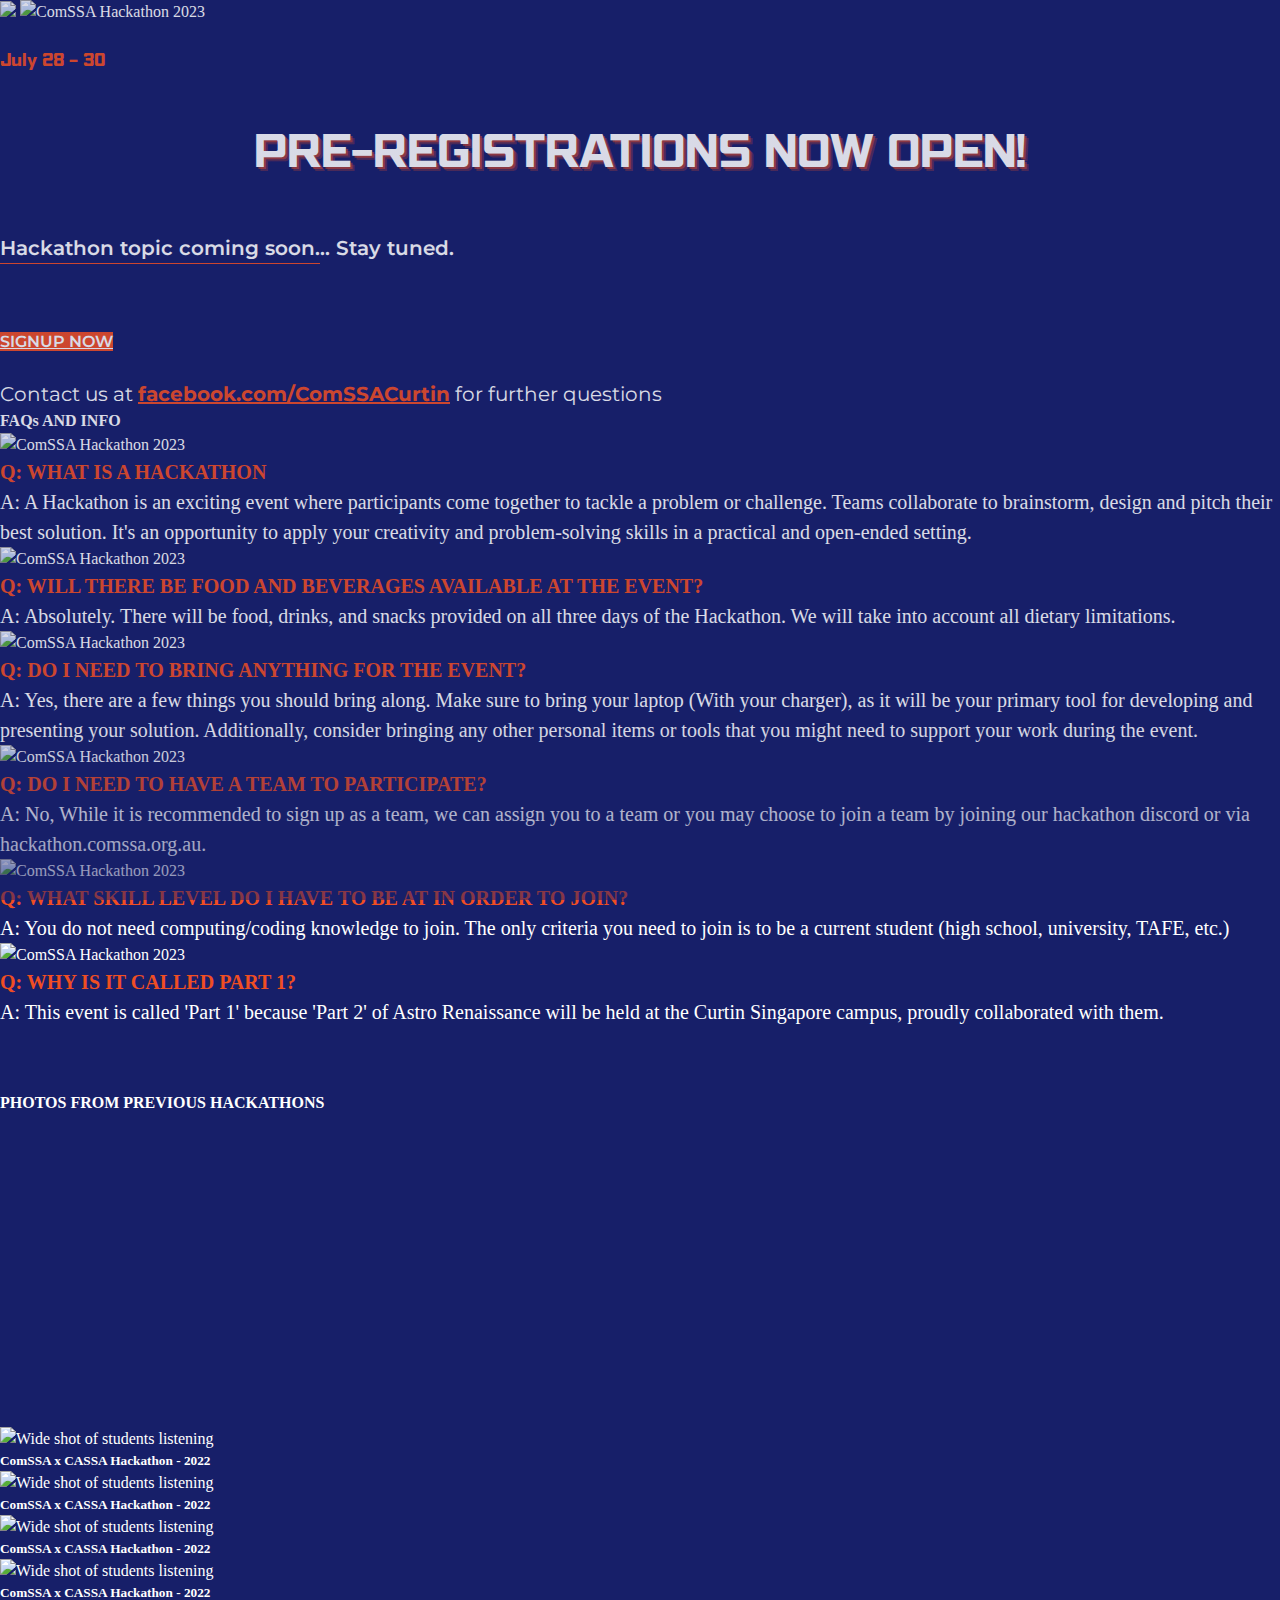
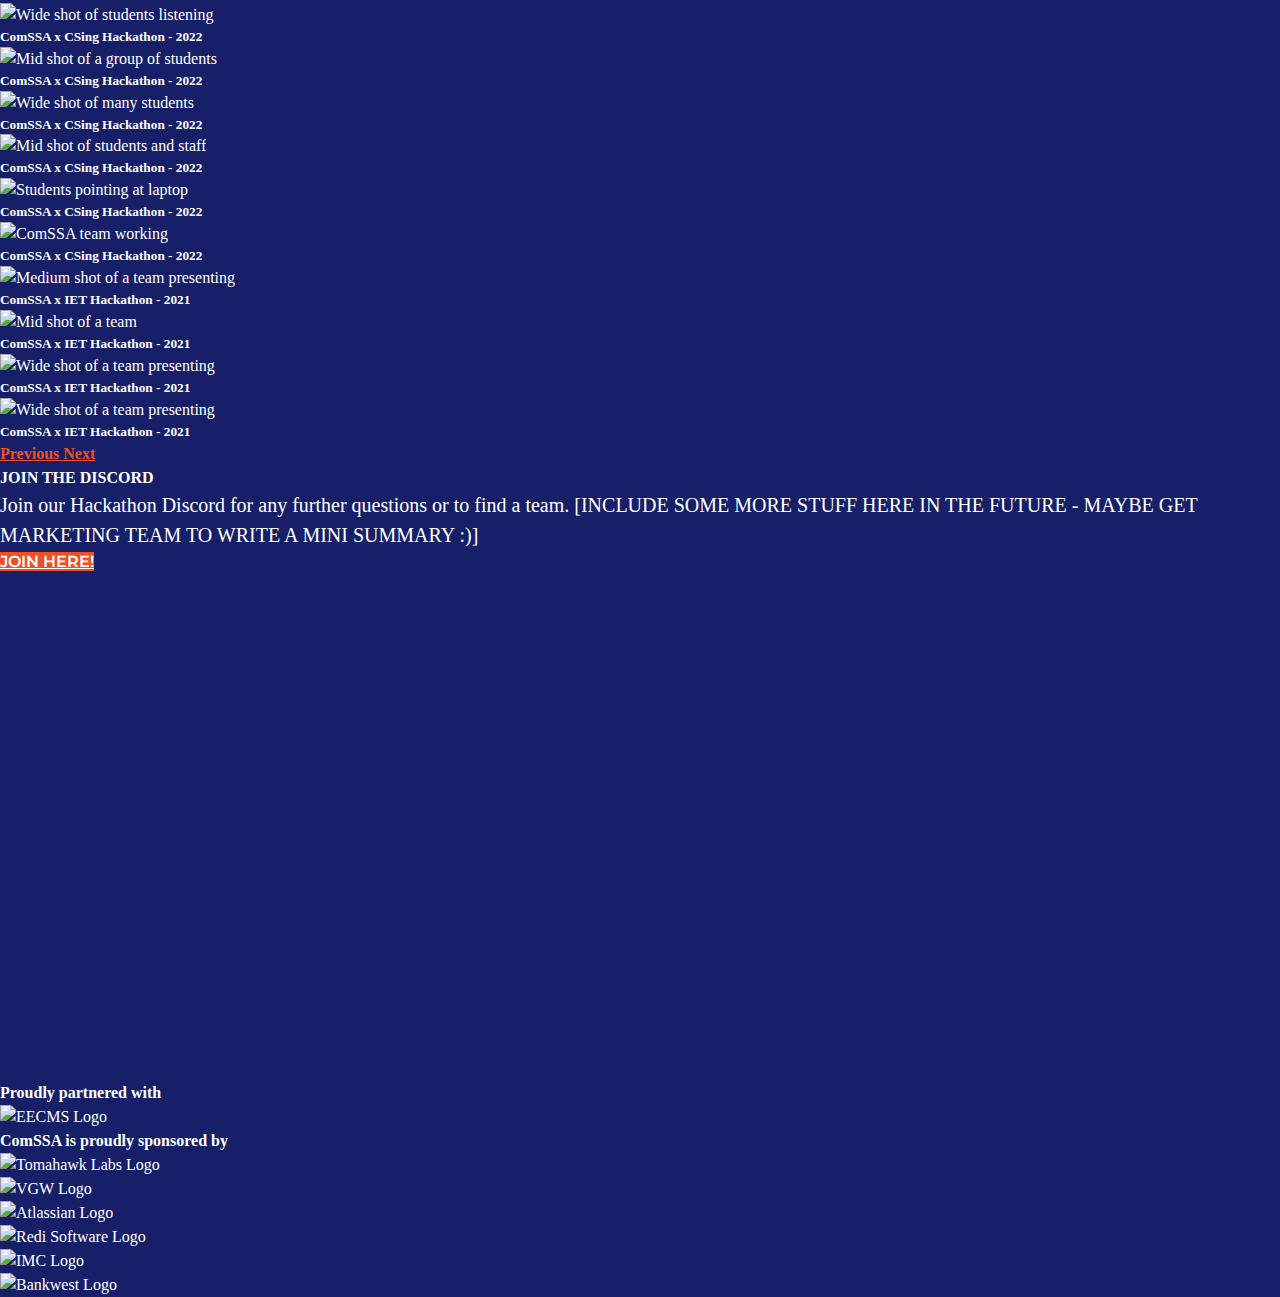
==== commit de2e5252: "Proposed Updates" ====
--- a/index.html
+++ b/index.html
@@ -1,7 +1,7 @@
-
 <!doctype html>
 <html lang="en" class="h-100">
-  <head>
+
+<head>
     <!-- Main -->
     <title>ComSSA Hackathon 2023</title>
     <meta charset="utf-8">
@@ -9,7 +9,7 @@
     <meta name="viewport" content="width=device-width, initial-scale=1">
     <meta name="title" content="COMSSA Hackathon 2023">
     <meta name="description" content="COMSSA Hackathon 2023">
-    <meta name="google" content="notranslate"/>
+    <meta name="google" content="notranslate" />
     <meta name="robots" content="index, nofollow">
     <meta http-equiv="Content-Type" content="text/html; charset=utf-8">
     <meta name="language" content="English">
@@ -33,14 +33,18 @@
     <link rel="preconnect" href="https://fonts.googleapis.com">
     <link rel="preconnect" href="https://fonts.gstatic.com" crossorigin>
     <link href="https://fonts.googleapis.com/css2?family=Montserrat:wght@400;600&display=swap" rel="stylesheet">
-    
+
     <!-- Bootstrap 4 -->
     <!-- <script src="https://cdnjs.cloudflare.com/ajax/libs/bootstrap/4.5.3/js/bootstrap.min.js" integrity="sha512-8qmis31OQi6hIRgvkht0s6mCOittjMa9GMqtK9hes5iEQBQE/Ca6yGE5FsW36vyipGoWQswBj/QBm2JR086Rkw==" crossorigin="anonymous" referrerpolicy="no-referrer"></script> -->
-    <link rel="stylesheet" href="https://cdnjs.cloudflare.com/ajax/libs/bootstrap/4.5.3/css/bootstrap.min.css" integrity="sha512-oc9+XSs1H243/FRN9Rw62Fn8EtxjEYWHXRvjS43YtueEewbS6ObfXcJNyohjHqVKFPoXXUxwc+q1K7Dee6vv9g==" crossorigin="anonymous" referrerpolicy="no-referrer" />
+    <link rel="stylesheet" href="https://cdnjs.cloudflare.com/ajax/libs/bootstrap/4.5.3/css/bootstrap.min.css"
+        integrity="sha512-oc9+XSs1H243/FRN9Rw62Fn8EtxjEYWHXRvjS43YtueEewbS6ObfXcJNyohjHqVKFPoXXUxwc+q1K7Dee6vv9g=="
+        crossorigin="anonymous" referrerpolicy="no-referrer" />
 
     <!-- Custom Fonts -->
-    <link rel="preload" href="./assets/Pattanakarn-Regular-SemiExpanded.woff2" as="font" type="font/woff2" crossorigin="anonymous" />
-    <link rel="preload" href="./assets/Pattanakarn-Bold-SemiExpanded.woff2" as="font" type="font/woff2" crossorigin="anonymous" />
+    <link rel="preload" href="./assets/Pattanakarn-Regular-SemiExpanded.woff2" as="font" type="font/woff2"
+        crossorigin="anonymous" />
+    <link rel="preload" href="./assets/Pattanakarn-Bold-SemiExpanded.woff2" as="font" type="font/woff2"
+        crossorigin="anonymous" />
 
     <!-- Custom CSS and JS-->
     <link rel="stylesheet" href="./styles.css?v=1">
@@ -58,84 +62,392 @@
     <meta name="msapplication-config" content="./assets/fav/browserconfig.xml">
     <meta name="theme-color" content="#2f1244">
 
-  </head>
-<body>
-<div class="d-flex flex-column justify-content-center h-100">
-
-    <div class="bg-image"></div>
-    
-    <!-- Begin page content -->
-    <main class="flex-shrink-0 home-content">
-        <div class="d-flex flex-column text-center">
-            <div class="col-12 mt-3 mb-5">
-
-                <div id="header" class="d-flex justify-content-center mb-4">
-                    <img id="logo" src="https://res.cloudinary.com/dec6mijn3/image/upload/v1686984621/Hackathon/logo.svg" class="d-none d-md-block">
-                    <img src="https://res.cloudinary.com/dec6mijn3/image/upload/v1686982929/Hackathon/h22.svg" class="mx-4 main-image" alt="ComSSA Hackathon 2023">
+</head>
+
+<body class="container">
+    <div class="d-flex flex-column justify-content-center h-100">
+
+        <div class="bg-image"></div>
+
+        <!-- Begin page content -->
+        <main class="flex-shrink-0 home-content">
+            <div class="d-flex flex-column text-center">
+                <div class="col-12 mt-3">
+
+                    <div id="header" class="d-flex justify-content-center mb-4">
+                        <img id="logo"
+                            src="https://res.cloudinary.com/dec6mijn3/image/upload/v1686984621/Hackathon/logo.svg"
+                            class="d-none d-md-block">
+                        <img src="https://res.cloudinary.com/dec6mijn3/image/upload/v1686992290/Hackathon/H23-svg.svg"
+                            class="mx-4 main-image" alt="ComSSA Hackathon 2023">
+                    </div>
+
+                    <!-- Date -->
+                    <div class="d-flex justify-content-center mb-3">
+                        <h4 class="bold primary">July 28 - 30</h4>
+                    </div>
+
+                    <!-- Register text -->
+                    <h1 class="register-text">Pre-registrations now open!</h1>
+
+                    <!-- Description -->
+                    <p class="montserrat fw-600">Hackathon topic coming soon... Stay tuned.</p>
+
+                    <!-- Horizontal line -->
+                    <div class="d-flex justify-content-center pt-1">
+                        <div class="hl"></div>
+                    </div>
+
+                    <!-- Registration -->
+                    <div id="registration-button">
+                        <a href="/register" class="btn btn-primary btn-lg rounded-pill" role="button"
+                            aria-pressed="true">
+                            <span class="mx-4 fw-600">Signup now</span>
+                        </a>
+                    </div>
+
+                    <!-- Contact Us -->
+                    <p class="montserrat mt-3">Contact us at <a href="https://www.facebook.com/ComSSACurtin"
+                            class="fbLink">facebook.com/ComSSACurtin</a> for further questions</p>
                 </div>
-                    
-                <!-- Date -->
-                <div class="d-flex justify-content-center mb-3">
-                    <h4 class="bold primary">July 28 - 30</h4>
+
+                <!-- Info Section -->
+                <div class="col-12 my-5 pt-5 text-left" id="questions-and-answers">
+                    <h4 class="text-center">FAQs AND INFO</h4>
+
+                    <style>
+                        .answer {
+                            /* text-transform: uppercase; */
+                        }
+
+                        .question-title {
+                            color: #f04e23;
+                            font-weight: bold;
+                        }
+
+                        #questions-and-answers {
+                            margin-bottom: 5%;
+                        }
+
+                        .faq-image {
+                            width: clamp(40px, 3vw, 60px);
+                            /* min-width: 40px;
+                        width: 3vw;
+                        max-width: 60px; */
+                        }
+
+                        .questionMark-image {
+                            width: clamp(40px, 2vw, 60px);
+                        }
+                    </style>
+                    <div class="row">
+                        <div class="mt-5 col-12 col-md-6 d-flex align-items-start">
+                            <img src="https://res.cloudinary.com/dec6mijn3/image/upload/v1688455839/Hackathon/icons/question.svg"
+                                class="pt-2 mx-4 questionMark-image" alt="ComSSA Hackathon 2023">
+                            <div class="d-flex flex-column pl-3">
+                                <p class="question-title primary">Q: WHAT IS A HACKATHON</p>
+                                <p class="answer">
+                                    A: A Hackathon is an exciting event where participants come together to tackle a
+                                    problem or challenge.
+                                    Teams collaborate to brainstorm, design and pitch their best solution. It's an
+                                    opportunity to apply your creativity and problem-solving skills in a practical and
+                                    open-ended setting.
+                                </p>
+                            </div>
+                        </div>
+
+                        <div class="mt-5 col-12 col-md-6 d-flex align-items-start">
+                            <img src="https://res.cloudinary.com/dec6mijn3/image/upload/v1688455839/Hackathon/icons/light.svg"
+                                class="mx-4 faq-image" alt="ComSSA Hackathon 2023">
+                            <div class="d-flex flex-column">
+                                <p class="question-title primary">Q: WILL THERE BE FOOD AND BEVERAGES AVAILABLE AT THE
+                                    EVENT?</p>
+                                <p class="answer">
+                                    A: Absolutely. There will be food, drinks, and snacks provided on all three days of
+                                    the Hackathon. We will take into account all dietary limitations.
+                                </p>
+                            </div>
+                        </div>
+                    </div>
+
+                    <div class="row">
+                        <div class="mt-5 col-12 col-md-6 d-flex align-items-start">
+                            <img src="https://res.cloudinary.com/dec6mijn3/image/upload/v1688455839/Hackathon/icons/light.svg"
+                                class="mx-4 faq-image" alt="ComSSA Hackathon 2023">
+                            <div class="d-flex flex-column">
+                                <p class="question-title">Q: DO I NEED TO BRING ANYTHING FOR THE EVENT?</p>
+                                <p class="answer">
+                                    A: Yes, there are a few things you should bring along. Make sure to bring your
+                                    laptop (With your charger), as it will be your primary tool for developing and
+                                    presenting your solution.
+                                    Additionally, consider bringing any other personal items or tools that you might
+                                    need to support your work during the event.
+                                </p>
+                            </div>
+                        </div>
+
+                        <div class="mt-5 col-12 col-md-6 d-flex align-items-start">
+                            <img src="https://res.cloudinary.com/dec6mijn3/image/upload/v1688455839/Hackathon/icons/people.svg"
+                                class="mt-2 mx-4 faq-image" alt="ComSSA Hackathon 2023">
+                            <div class="d-flex flex-column">
+                                <p class="question-title">Q: DO I NEED TO HAVE A TEAM TO PARTICIPATE?</p>
+                                <p class="answer">
+                                    A: No, While it is recommended to sign up as a team, we can assign you to a team or
+                                    you may choose to join a team by joining our hackathon discord or via
+                                    hackathon.comssa.org.au.
+                                </p>
+                            </div>
+                        </div>
+                    </div>
+
+                    <div class="row">
+                        <div class="mt-5 col-12 col-md-6 d-flex align-items-start">
+                            <!-- image seems like it is off center to the left slightly -->
+                            <img src="https://res.cloudinary.com/dec6mijn3/image/upload/v1688455839/Hackathon/icons/why.svg"
+                                class="mx-4 questionMark-image" alt="ComSSA Hackathon 2023">
+                            <div class="d-flex flex-column pl-3">
+                                <p class="question-title">Q: WHAT SKILL LEVEL DO I HAVE TO BE AT IN ORDER TO JOIN?</p>
+                                <p class="answer">
+                                    A: You do not need computing/coding knowledge to join. The only criteria you need to
+                                    join is to be a current student (high school, university, TAFE, etc.)
+                                </p>
+                            </div>
+                        </div>
+
+                        <div class="mt-5 col-12 col-md-6 d-flex align-items-start">
+                            <img src="https://res.cloudinary.com/dec6mijn3/image/upload/v1688455839/Hackathon/icons/light.svg"
+                                class="mx-4 faq-image" alt="ComSSA Hackathon 2023">
+                            <div class="d-flex flex-column">
+                                <p class="question-title">Q: WHY IS IT CALLED PART 1?</p>
+                                <p class="answer">
+                                    A: This event is called 'Part 1' because 'Part 2' of Astro Renaissance will be held
+                                    at the Curtin Singapore campus, proudly collaborated with them.
+                                </p>
+                            </div>
+                        </div>
+                    </div>
+
                 </div>
-                
-                <!-- Register text -->
-                <h1 class="register-text">Pre-registrations now open!</h1>
-
-                <!-- Description -->
-                <p class="montserrat fw-600">Hackathon topic coming soon... Stay tuned.</p>
-
-                <!-- Horizontal line -->
-                <div class="d-flex justify-content-center pt-1">
-                    <div class="hl"></div>
+
+                <!-- Carousel Section -->
+                <div class="col-12 my-5 pt-5">
+                    <h4 class="mb-4">PHOTOS FROM PREVIOUS HACKATHONS</h4>
+                    <div id="carousel" class="carousel slide" data-ride="carousel">
+                        <ol class="carousel-indicators">
+                            <li data-target="#carousel" data-slide-to="0" class="active"></li>
+                            <li data-target="#carousel" data-slide-to="1"></li>
+                            <li data-target="#carousel" data-slide-to="2"></li>
+                            <li data-target="#carousel" data-slide-to="3"></li>
+                            <li data-target="#carousel" data-slide-to="4"></li>
+                            <li data-target="#carousel" data-slide-to="5"></li>
+                            <li data-target="#carousel" data-slide-to="6"></li>
+                            <li data-target="#carousel" data-slide-to="7"></li>
+                            <li data-target="#carousel" data-slide-to="8"></li>
+                            <li data-target="#carousel" data-slide-to="9"></li>
+                            <li data-target="#carousel" data-slide-to="10"></li>
+                            <li data-target="#carousel" data-slide-to="11"></li>
+                            <li data-target="#carousel" data-slide-to="12"></li>
+                        </ol>
+                        <div class="carousel-inner">
+                            
+                            <div class="carousel-item active">
+                                <img src="https://res.cloudinary.com/dec6mijn3/image/upload/ar_1.8,c_scale,w_2000,fl_lossy,f_auto/v1688456486/Hackathon/hackathon2022/p01.webp"
+                                    class="d-block w-100" alt="Wide shot of students listening">
+                                <div class="carousel-caption d-none d-md-block">
+                                    <h5 class="mb-3">ComSSA x CASSA Hackathon - 2022</h5>
+                                </div>
+                            </div>
+
+                            <div class="carousel-item" data-bs-interval="5000">
+                                <img src="https://res.cloudinary.com/dec6mijn3/image/upload/ar_1.8,c_scale,w_2000,fl_lossy,f_auto/v1688456478/Hackathon/hackathon2022/p02.webp"
+                                    class="d-block w-100" alt="Wide shot of students listening">
+                                <div class="carousel-caption d-none d-md-block">
+                                    <h5 class="mb-3">ComSSA x CASSA Hackathon - 2022</h5>
+                                </div>
+                            </div>
+
+                            <div class="carousel-item" data-bs-interval="5000">
+                                <img src="https://res.cloudinary.com/dec6mijn3/image/upload/ar_1.8,c_scale,w_2000,fl_lossy,f_auto/v1688456610/Hackathon/hackathon2022/p03.webp"
+                                    class="d-block w-100" alt="Wide shot of students listening">
+                                <div class="carousel-caption d-none d-md-block">
+                                    <h5 class="mb-3">ComSSA x CASSA Hackathon - 2022</h5>
+                                </div>
+                            </div>
+
+                            <div class="carousel-item" data-bs-interval="5000">
+                                <img src="https://res.cloudinary.com/dec6mijn3/image/upload/ar_1.8,c_crop,fl_lossy,f_auto/v1688457179/Hackathon/hackathon2022/p04.png"
+                                    class="d-block w-100" alt="Wide shot of students listening">
+                                <div class="carousel-caption d-none d-md-block">
+                                    <h5 class="mb-3">ComSSA x CASSA Hackathon - 2022</h5>
+                                </div>
+                            </div>
+
+                            <!-- ar_1.8,c_scale,w_2000,fl_lossy,f_auto FOR LARGE IMAGES -->
+                            <!-- ar_1.8,c_crop,fl_lossy,f_auto FOR UP TO 2K -->
+                            
+                            <div class="carousel-item" data-bs-interval="5000">
+                                <img src="https://res.cloudinary.com/s3ansh33p/image/upload/ar_1.8,c_crop,fl_lossy,f_auto/v1666182202/Hackathon/H7409018_S_nsnrvi.png"
+                                    class="d-block w-100" alt="Wide shot of students listening">
+                                <div class="carousel-caption d-none d-md-block">
+                                    <h5 class="mb-3">ComSSA x CSing Hackathon - 2022</h5>
+                                </div>
+                            </div>
+                            
+                            <div class="carousel-item" data-bs-interval="5000">
+                                <img src="https://res.cloudinary.com/s3ansh33p/image/upload/ar_1.8,c_crop,fl_lossy,f_auto/v1666182201/Hackathon/H7409238_S_dofhvn.png"
+                                    class="d-block w-100" alt="Mid shot of a group of students">
+                                <div class="carousel-caption d-none d-md-block">
+                                    <h5 class="mb-3">ComSSA x CSing Hackathon - 2022</h5>
+                                </div>
+                            </div>
+
+                            <div class="carousel-item" data-bs-interval="5000">
+                                <img src="https://res.cloudinary.com/s3ansh33p/image/upload/ar_1.8,c_crop,fl_lossy,f_auto/v1666182204/Hackathon/H7409524_S_gyplss.png"
+                                    class="d-block w-100" alt="Wide shot of many students">
+                                <div class="carousel-caption d-none d-md-block">
+                                    <h5 class="mb-3">ComSSA x CSing Hackathon - 2022</h5>
+                                </div>
+                            </div>
+
+                            <div class="carousel-item" data-bs-interval="5000">
+                                <img src="https://res.cloudinary.com/s3ansh33p/image/upload/ar_1.8,c_crop,fl_lossy,f_auto/v1666182203/Hackathon/H7409544_S_z2k3sq.png"
+                                    class="d-block w-100" alt="Mid shot of students and staff">
+                                <div class="carousel-caption d-none d-md-block">
+                                    <h5 class="mb-3">ComSSA x CSing Hackathon - 2022</h5>
+                                </div>
+                            </div>
+                            
+                            <div class="carousel-item" data-bs-interval="5000">
+                                <img src="https://res.cloudinary.com/s3ansh33p/image/upload/ar_1.8,c_crop,y_0,fl_lossy,f_auto/v1666182199/Hackathon/IMG_3824_S_oj2wky.png"
+                                    class="d-block w-100" alt="Students pointing at laptop">
+                                <div class="carousel-caption d-none d-md-block">
+                                    <h5 class="mb-3">ComSSA x CSing Hackathon - 2022</h5>
+                                </div>
+                            </div>
+
+                            <div class="carousel-item" data-bs-interval="5000">
+                                <img src="https://res.cloudinary.com/s3ansh33p/image/upload/ar_1.8,c_crop,fl_lossy,f_auto/v1666182201/Hackathon/IMG_4467_S_qkjesy.png"
+                                    class="d-block w-100" alt="ComSSA team working">
+                                <div class="carousel-caption d-none d-md-block">
+                                    <h5 class="mb-3">ComSSA x CSing Hackathon - 2022</h5>
+                                </div>
+                            </div>
+
+                            <div class="carousel-item" data-bs-interval="5000">
+                                <img src="https://res.cloudinary.com/s3ansh33p/image/upload/ar_1.8,c_crop,fl_lossy,f_auto/v1666182294/Hackathon/prev1_ejod9a.webp"
+                                    class="d-block w-100" alt="Medium shot of a team presenting">
+                                <div class="carousel-caption d-none d-md-block">
+                                    <h5 class="mb-3">ComSSA x IET Hackathon - 2021</h5>
+                                </div>
+                            </div>
+
+                            <div class="carousel-item" data-bs-interval="5000">
+                                <img src="https://res.cloudinary.com/s3ansh33p/image/upload/ar_1.8,c_crop,fl_lossy,f_auto/v1666182294/Hackathon/prev2_hal9jh.webp"
+                                    class="d-block w-100" alt="Mid shot of a team">
+                                <div class="carousel-caption d-none d-md-block">
+                                    <h5 class="mb-3">ComSSA x IET Hackathon - 2021</h5>
+                                </div>
+                            </div>
+                            
+                            <div class="carousel-item" data-bs-interval="5000">
+                                <img src="https://res.cloudinary.com/s3ansh33p/image/upload/ar_1.8,c_crop,fl_lossy,f_auto/v1666182294/Hackathon/prev3_gcagk6.webp"
+                                    class="d-block w-100" alt="Wide shot of a team presenting">
+                                <div class="carousel-caption d-none d-md-block">
+                                    <h5 class="mb-3">ComSSA x IET Hackathon - 2021</h5>
+                                </div>
+                            </div>
+                            
+                            <div class="carousel-item" data-bs-interval="5000">
+                                <img src="https://res.cloudinary.com/s3ansh33p/image/upload/ar_1.8,c_crop,fl_lossy,f_auto/v1666182294/Hackathon/prev4_xpwqiv.webp"
+                                    class="d-block w-100" alt="Wide shot of a team presenting">
+                                <div class="carousel-caption d-none d-md-block">
+                                    <h5 class="mb-3">ComSSA x IET Hackathon - 2021</h5>
+                                </div>
+                            </div>
+                        </div>
+                        <a class="carousel-control-prev" href="#carousel" role="button" data-slide="prev">
+                            <span class="carousel-control-prev-icon" aria-hidden="true"></span>
+                            <span class="sr-only">Previous</span>
+                        </a>
+                        <a class="carousel-control-next" href="#carousel" role="button" data-slide="next">
+                            <span class="carousel-control-next-icon" aria-hidden="true"></span>
+                            <span class="sr-only">Next</span>
+                        </a>
+                    </div>
+
+                    <script src="https://code.jquery.com/jquery-3.2.1.slim.min.js"></script>
+                    <script src="https://cdnjs.cloudflare.com/ajax/libs/popper.js/1.12.9/umd/popper.min.js"></script>
+                    <script src="https://maxcdn.bootstrapcdn.com/bootstrap/4.0.0/js/bootstrap.min.js"></script>
                 </div>
 
-                <!-- Registration -->
-                <div id="registration-button">
-                    <a href="/register" class="btn btn-primary btn-lg rounded-pill" role="button" aria-pressed="true">
-                        <span class="mx-4 fw-600">Signup now</span>
-                    </a>
+                <!-- Discord Section -->
+                <div class="col-12 my-5 pt-5 d-md-flex flex-md-equal">
+                    <div class="col-12 col-md-6 d-flex align-items-center mb-5">
+                        <div class="row align-items-center">
+                            <h4>JOIN THE DISCORD</h4>
+                            <p class="text-left">Join our Hackathon Discord for any further questions or to find a team.
+                                [INCLUDE SOME MORE STUFF HERE IN THE FUTURE - MAYBE GET MARKETING TEAM TO WRITE A MINI
+                                SUMMARY :)]</p>
+                            <a class="btn btn-primary btn-lg rounded-pill d-flex align-items-center justify-content-center"
+                                href="https://discord.gg/YTPMf3duWj" target="_blank" rel="noopener">
+                                <span class="mx-4 fw-600">Join Here!</span>
+                            </a>
+                        </div>
+                    </div>
+                    <div class="col-12 col-md-6 mb-5">
+                        <div class="row">
+                            <iframe src="https://discord.com/widget?id=1090836245132882000&theme=dark" width="100%"
+                                height="500" allowtransparency="true" frameborder="0"
+                                sandbox="allow-popups allow-popups-to-escape-sandbox allow-same-origin allow-scripts"></iframe>
+                        </div>
+                    </div>
                 </div>
 
-                <!-- Contact Us -->
-                <p class="montserrat mt-3">Contact us at <a href="https://www.facebook.com/ComSSACurtin" class="fbLink">facebook.com/ComSSACurtin</a> for further questions</p>
-            </div>
-
-            <div class="col-12 mt-3">
-                <div class="row top-img">
-                    <div class="col-12 d-flex flex-column align-items-center my-5">
-                        <h4 class="mb-4">Proudly partnered with </h4>
-                        <img class="eecms" src="https://res.cloudinary.com/dec6mijn3/image/upload/v1686988749/ComSSA-Website/Sponsors/eecms.png" class="img-fluid" alt="EECMS Logo">
-                    </div>
-                </div>
-                <h4 class="w-100 text-center mt-5 mb-4">ComSSA is proudly sponsored by</h4>
-                <div class="row sponsors justify-content-center">
-                    
-                    <div class="col-6 col-lg-3 d-flex align-items-center justify-content-center mb-3">
-                        <img src="https://res.cloudinary.com/dec6mijn3/image/upload/v1679834808/ComSSA-Website/Sponsors/tomahawk-labs.png" class="img-fluid tomahawk-labs" alt="Tomahawk Labs Logo">
-                    </div>
-                    <div class="col-6 col-lg-3 d-flex align-items-center justify-content-center mb-3">
-                        <img src="https://res.cloudinary.com/dec6mijn3/image/upload/v1686988492/ComSSA-Website/Sponsors/vgw-white.webp" class="img-fluid" alt="VGW Logo">
-                    </div>
-                </div>
-                <div class="row sponsors justify-content-center">
-                    <div class="col-6 col-lg-3 d-flex align-items-center justify-content-center mb-3">
-                        <img src="https://res.cloudinary.com/dec6mijn3/image/upload/v1686989834/ComSSA-Website/Sponsors/atlassian-white.svg" class="img-fluid" style="width: inherit" alt="Atlassian Logo">
-                    </div>
-                    <div class="col-6 col-lg-3 d-flex align-items-center justify-content-center mb-3">
-                        <img src="https://res.cloudinary.com/dec6mijn3/image/upload/c_scale,w_500/v1686988742/ComSSA-Website/Sponsors/redi-software-white_yeastl.png" style="max-width: 45%" class="img-fluid" alt="Redi Software Logo">
-                    </div>
-                    <div class="col-6 col-lg-3 d-flex align-items-center justify-content-center mb-3">
-                        <img src="https://res.cloudinary.com/dec6mijn3/image/upload/v1679834808/ComSSA-Website/Sponsors/imc.png" class="img-fluid" alt="IMC Logo">
-                    </div>
-                    <div class="col-6 col-lg-3 d-flex align-items-center justify-content-center mb-3">
-                        <img src="https://res.cloudinary.com/dec6mijn3/image/upload/v1679834808/ComSSA-Website/Sponsors/bankwest.png" class="img-fluid" alt="Bankwest Logo">
+                <!-- Sponsor Section -->
+                <div class="col-12 mt-3">
+                    <div class="row top-img">
+                        <div class="col-12 d-flex flex-column align-items-center my-5">
+                            <h4 class="mb-4">Proudly partnered with </h4>
+                            <img class="eecms"
+                                src="https://res.cloudinary.com/dec6mijn3/image/upload/v1686988749/ComSSA-Website/Sponsors/eecms.png"
+                                class="img-fluid" alt="EECMS Logo">
+                        </div>
+                    </div>
+                    <h4 class="w-100 text-center mt-5 mb-4">ComSSA is proudly sponsored by</h4>
+                    <div class="row sponsors justify-content-center">
+
+                        <div class="col-6 col-lg-3 d-flex align-items-center justify-content-center mb-3">
+                            <img src="https://res.cloudinary.com/dec6mijn3/image/upload/v1679834808/ComSSA-Website/Sponsors/tomahawk-labs.png"
+                                class="img-fluid tomahawk-labs" alt="Tomahawk Labs Logo">
+                        </div>
+                        <div class="col-6 col-lg-3 d-flex align-items-center justify-content-center mb-3">
+                            <img src="https://res.cloudinary.com/dec6mijn3/image/upload/v1686988492/ComSSA-Website/Sponsors/vgw-white.webp"
+                                class="img-fluid" alt="VGW Logo">
+                        </div>
+                    </div>
+                    <div class="row sponsors justify-content-center">
+                        <div class="col-6 col-lg-3 d-flex align-items-center justify-content-center mb-3">
+                            <img src="https://res.cloudinary.com/dec6mijn3/image/upload/v1686989834/ComSSA-Website/Sponsors/atlassian-white.svg"
+                                class="img-fluid" style="width: inherit" alt="Atlassian Logo">
+                        </div>
+                        <div class="col-6 col-lg-3 d-flex align-items-center justify-content-center mb-3">
+                            <img src="https://res.cloudinary.com/dec6mijn3/image/upload/c_scale,w_500/v1686988742/ComSSA-Website/Sponsors/redi-software-white_yeastl.png"
+                                style="max-width: 45%" class="img-fluid" alt="Redi Software Logo">
+                        </div>
+                        <div class="col-6 col-lg-3 d-flex align-items-center justify-content-center mb-3">
+                            <img src="https://res.cloudinary.com/dec6mijn3/image/upload/v1679834808/ComSSA-Website/Sponsors/imc.png"
+                                class="img-fluid" alt="IMC Logo">
+                        </div>
+                        <div class="col-6 col-lg-3 d-flex align-items-center justify-content-center mb-3">
+                            <img src="https://res.cloudinary.com/dec6mijn3/image/upload/v1679834808/ComSSA-Website/Sponsors/bankwest.png"
+                                class="img-fluid" alt="Bankwest Logo">
+                        </div>
                     </div>
                 </div>
             </div>
-        </div>
-    </main>
-
-</div>
+        </main>
+
+    </div>
 </body>
-</html>
+
+</html>--- a/styles.css
+++ b/styles.css
@@ -196,4 +196,9 @@
 
 p {
     font-size: clamp(1rem, 2vw, 1.25rem);
-}+}
+
+html {
+    background: #171f69;
+}
+  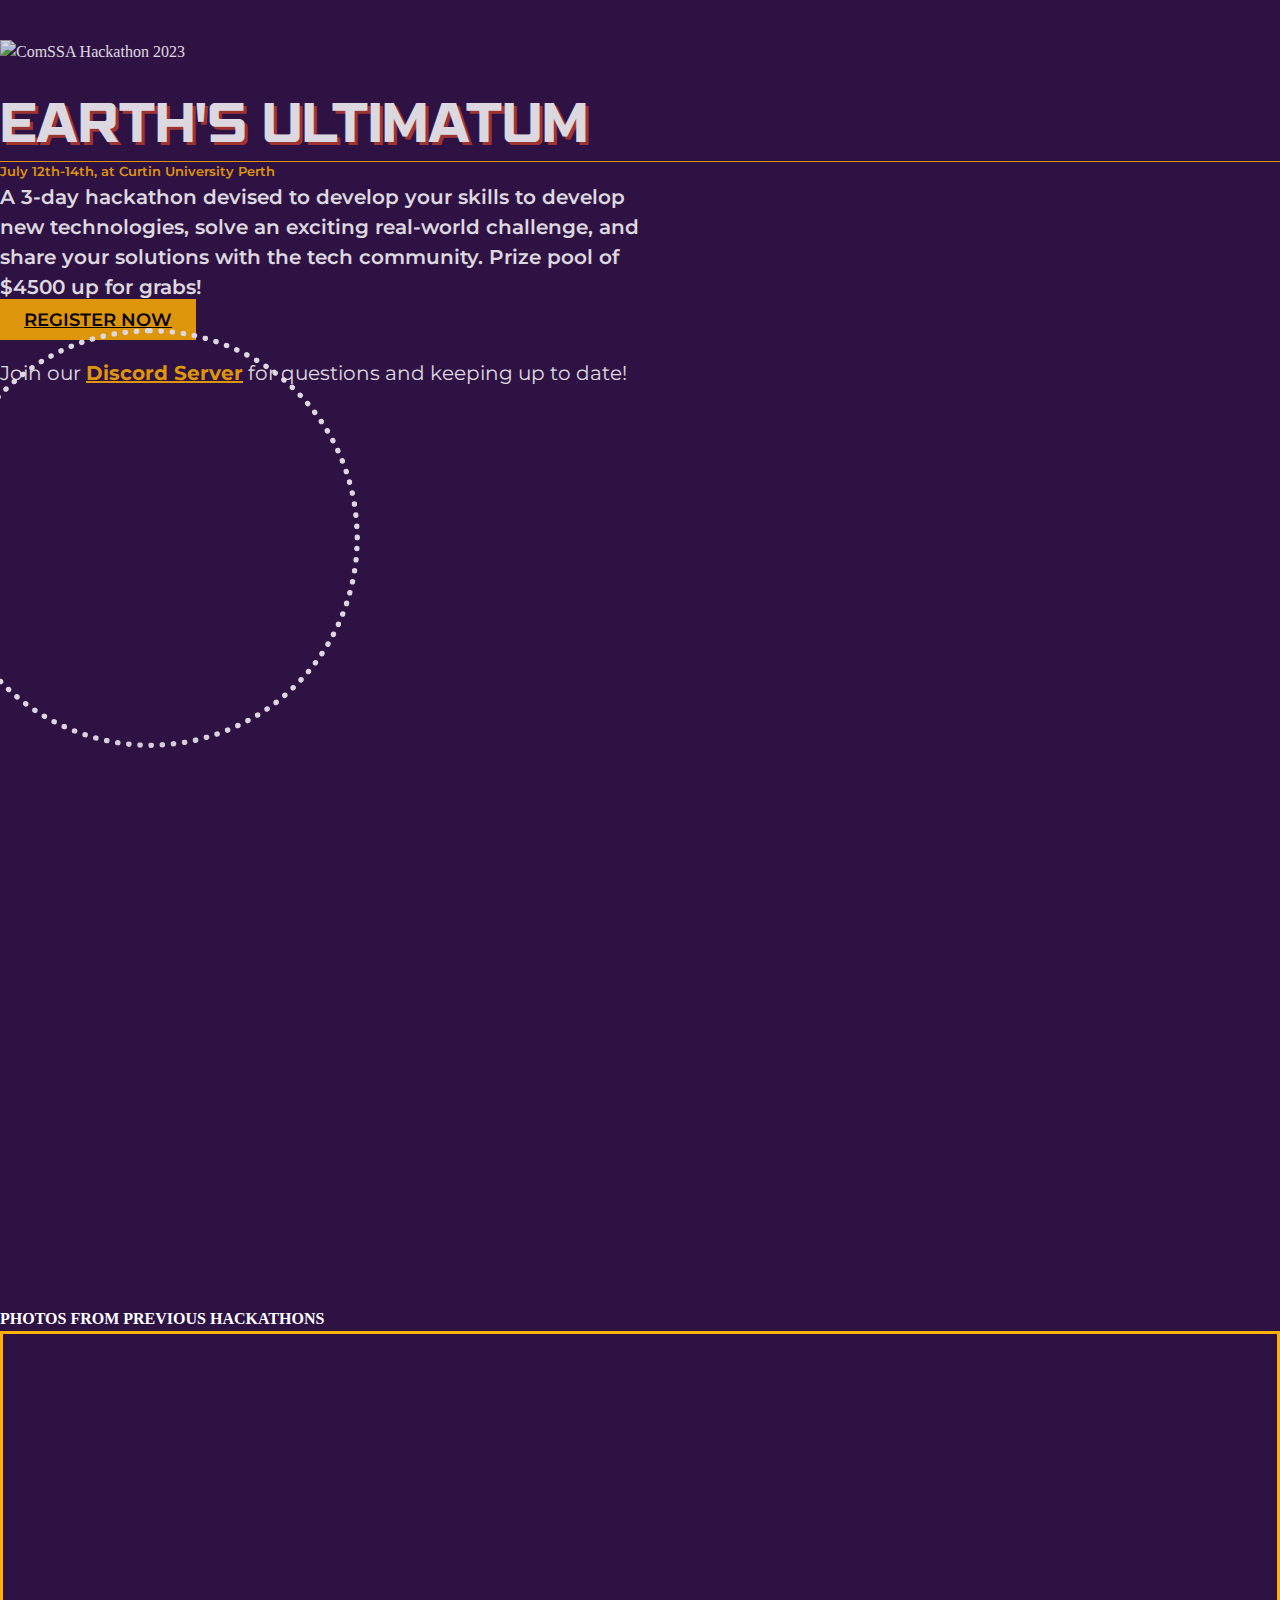
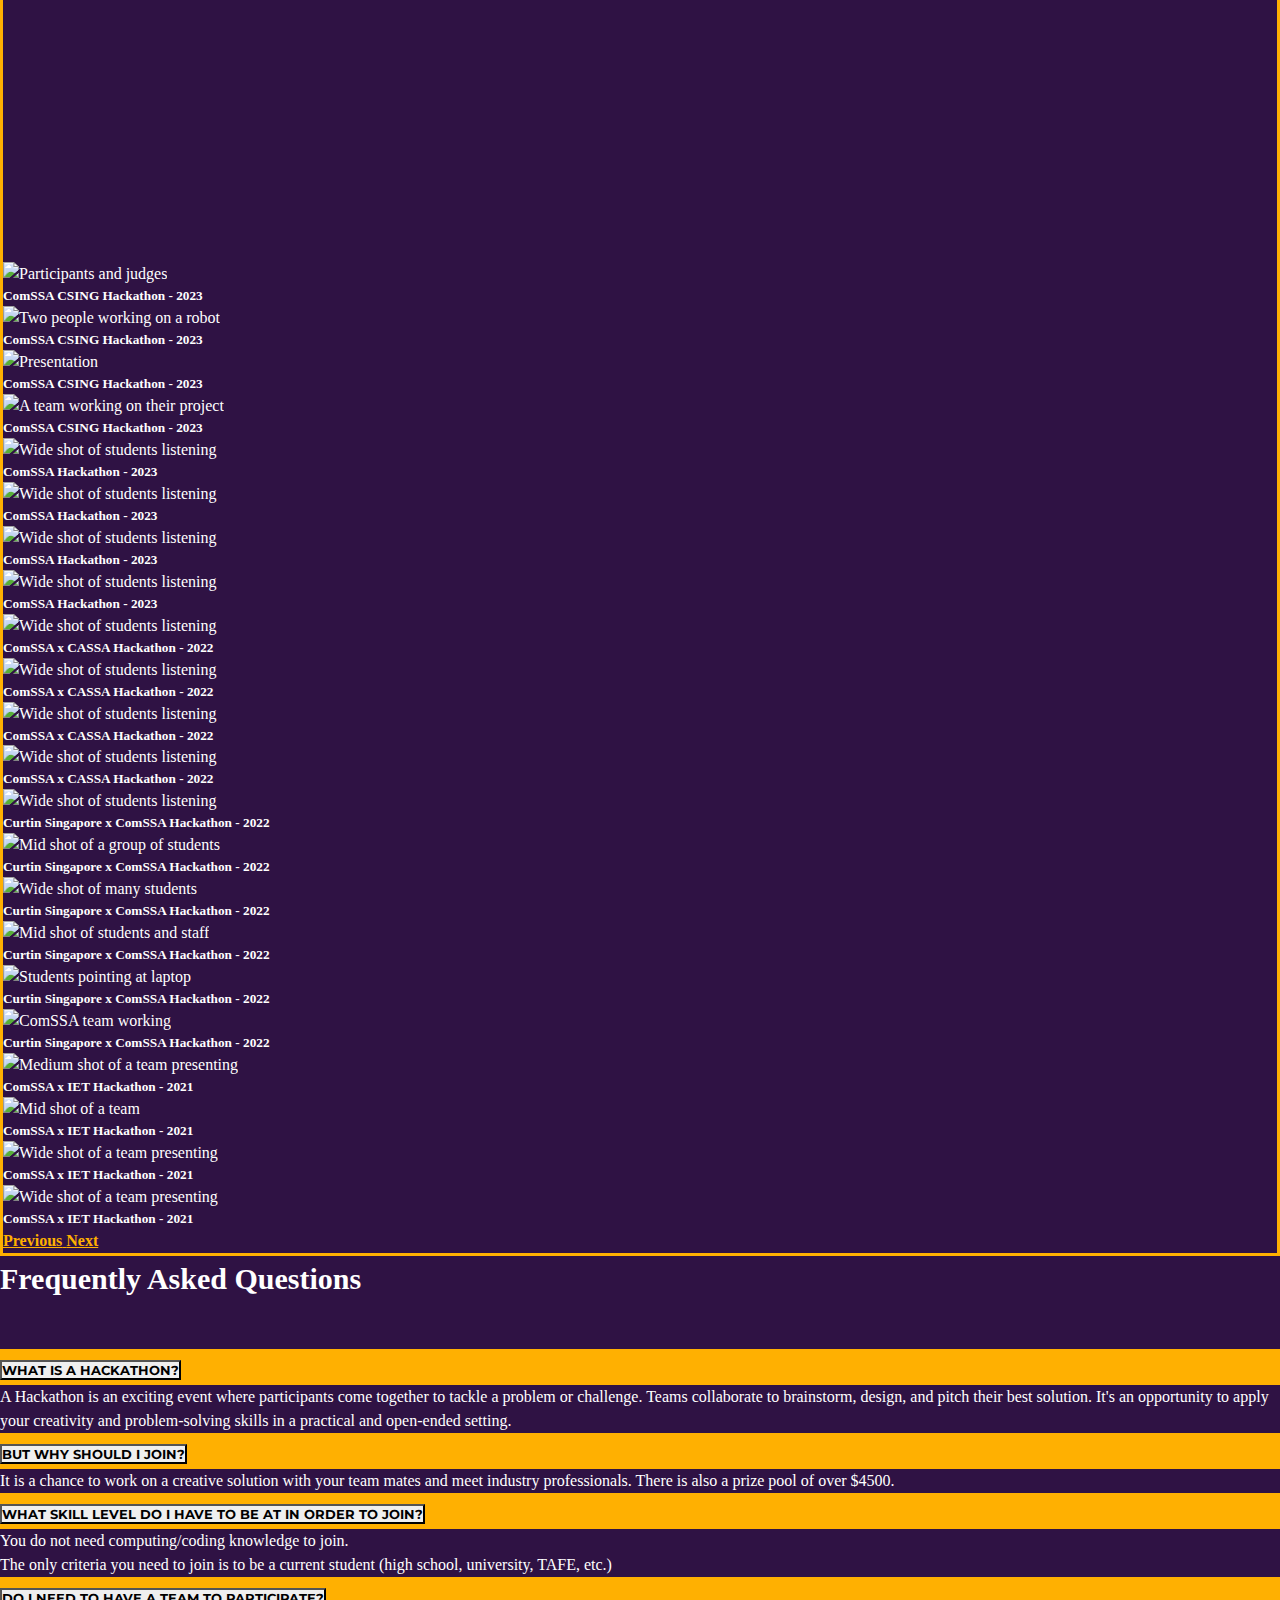
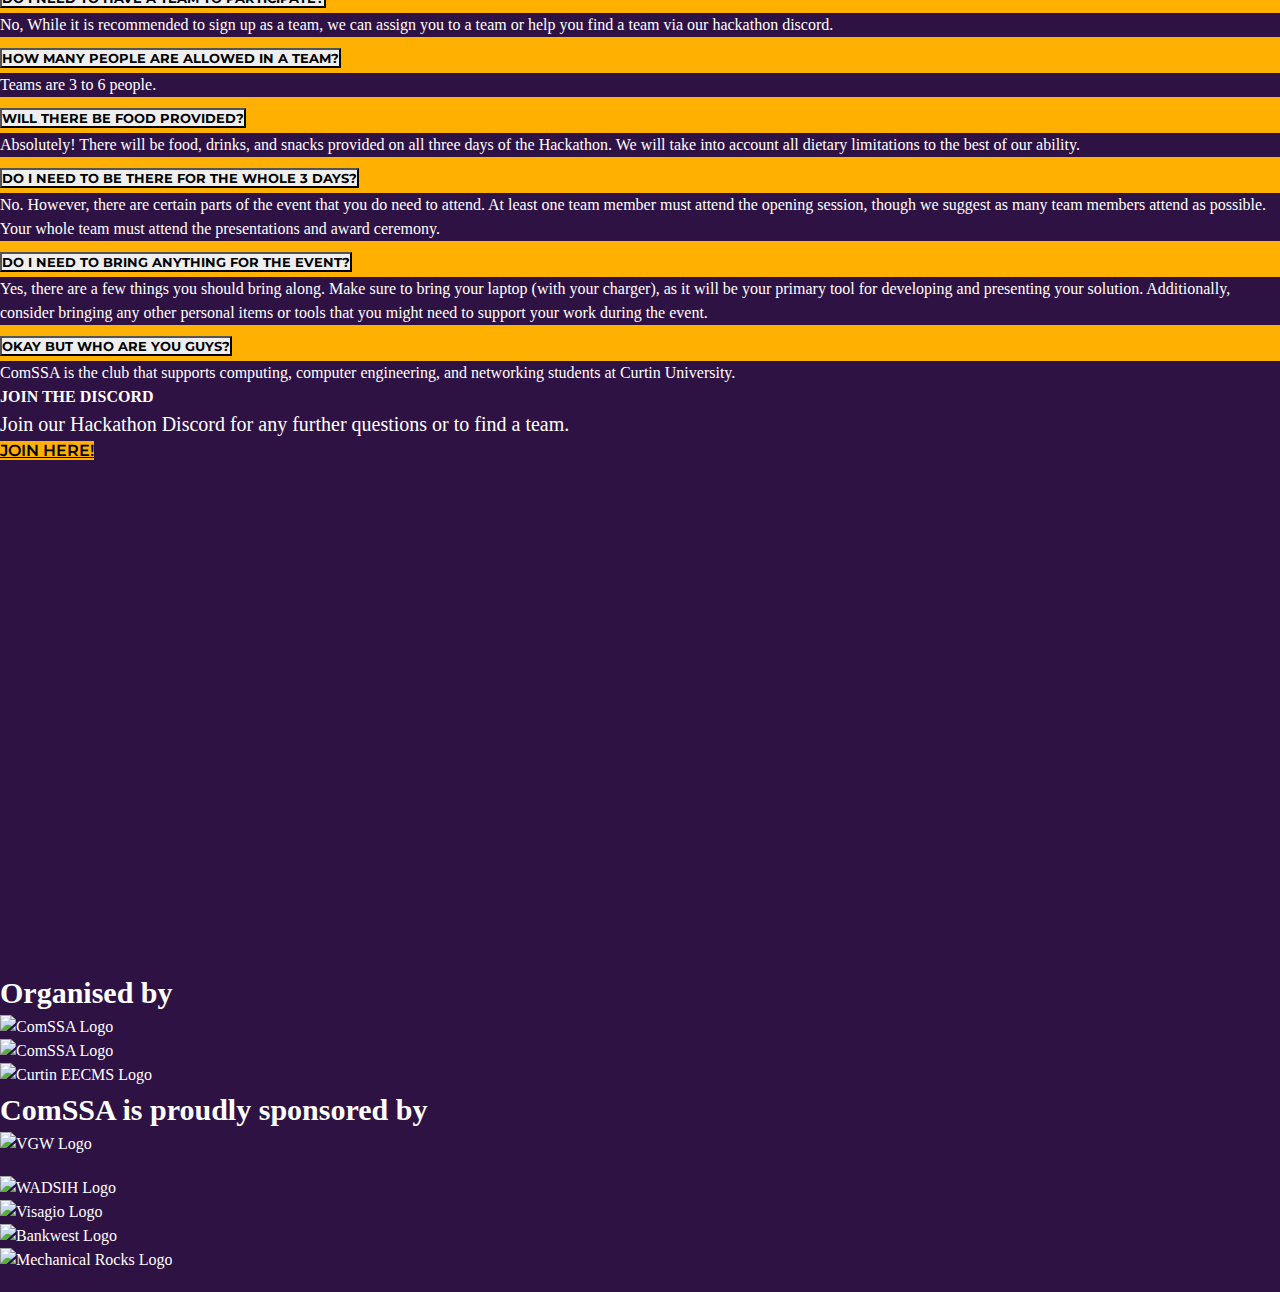
==== commit 87818600: "Work in Progress: Hackathon 2024 Website" ====
--- a/index.html
+++ b/index.html
@@ -3,12 +3,12 @@
 
 <head>
     <!-- Main -->
-    <title>ComSSA Hackathon 2023</title>
+    <title>ComSSA Hackathon 2024</title>
     <meta charset="utf-8">
     <meta name="author" content="Made with ❤ by ComSSA">
     <meta name="viewport" content="width=device-width, initial-scale=1">
-    <meta name="title" content="COMSSA Hackathon 2023">
-    <meta name="description" content="COMSSA Hackathon 2023">
+    <meta name="title" content="ComSSA Hackathon 2024">
+    <meta name="description" content="ComSSA Hackathon 2024">
     <meta name="google" content="notranslate" />
     <meta name="robots" content="index, nofollow">
     <meta http-equiv="Content-Type" content="text/html; charset=utf-8">
@@ -18,15 +18,15 @@
     <!-- Open Graph / Facebook -->
     <meta property="og:type" content="website">
     <meta property="og:url" content="https://hackathon.comssa.org.au/">
-    <meta property="og:title" content="COMSSA Hackathon 2023">
-    <meta property="og:description" content="COMSSA Hackathon 2023">
+    <meta property="og:title" content="ComSSA Hackathon 2023">
+    <meta property="og:description" content="ComSSA Hackathon 2023">
     <meta property="og:image" content="https://hackathon.comssa.org.au/assets/CH22_Branding_Elements_1.svg">
 
     <!-- Twitter -->
     <meta property="twitter:card" content="summary_large_image">
     <meta property="twitter:url" content="https://hackathon.comssa.org.au/">
-    <meta property="twitter:title" content="COMSSA Hackathon 2023">
-    <meta property="twitter:description" content="COMSSA Hackathon 2023">
+    <meta property="twitter:title" content="ComSSA Hackathon 2023">
+    <meta property="twitter:description" content="ComSSA Hackathon 2023">
     <meta property="twitter:image" content="https://hackathon.comssa.org.au/assets/CH22_Branding_Elements_1.svg">
 
     <!-- Google Fonts -->
@@ -40,6 +40,12 @@
         integrity="sha512-oc9+XSs1H243/FRN9Rw62Fn8EtxjEYWHXRvjS43YtueEewbS6ObfXcJNyohjHqVKFPoXXUxwc+q1K7Dee6vv9g=="
         crossorigin="anonymous" referrerpolicy="no-referrer" />
 
+     <!-- jQuery 2.1.3 -->
+     <script defer src="https://cdnjs.cloudflare.com/ajax/libs/jquery/2.1.3/jquery.min.js" integrity="sha512-egJ/Y+22P9NQ9aIyVCh0VCOsfydyn8eNmqBy+y2CnJG+fpRIxXMS6jbWP8tVKp0jp+NO5n8WtMUAnNnGoJKi4w==" crossorigin="anonymous" referrerpolicy="no-referrer"></script>
+
+     <!-- Velocity.JS 1.1.0 -->
+     <script defer src="https://cdnjs.cloudflare.com/ajax/libs/velocity/1.1.0/velocity.min.js" integrity="sha512-GvV09O/SNrtq1Au2eFYt+Yk3czV9lO/XGr272nKGvVq9cd3jrDdAwM+Z8ETKS/NkaAKug4HVIftP08M6EfMNYQ==" crossorigin="anonymous" referrerpolicy="no-referrer"></script>
+
     <!-- Custom Fonts -->
     <link rel="preload" href="./assets/Pattanakarn-Regular-SemiExpanded.woff2" as="font" type="font/woff2"
         crossorigin="anonymous" />
@@ -47,7 +53,7 @@
         crossorigin="anonymous" />
 
     <!-- Custom CSS and JS-->
-    <link rel="stylesheet" href="./styles.css?v=1">
+    <!-- <link rel="stylesheet" href="./styles.css?v=1"> -->
 
     <!-- Favicons -->
     <link rel="apple-touch-icon" sizes="180x180" href="./assets/fav/apple-touch-icon.png">
@@ -56,7 +62,7 @@
     <link rel="manifest" href="./assets/fav/site.webmanifest">
     <link rel="mask-icon" href="./assets/fav/safari-pinned-tab.svg" color="#2f1244">
     <link rel="shortcut icon" href="./assets/fav/favicon.ico">
-    <meta name="apple-mobile-web-app-title" content="COMSSA Hackathon 2023">
+    <meta name="apple-mobile-web-app-title" content="ComSSA Hackathon 2023">
     <meta name="application-name" content="COMSSA Hackathon 2023">
     <meta name="msapplication-TileColor" content="#603cba">
     <meta name="msapplication-config" content="./assets/fav/browserconfig.xml">
@@ -65,389 +71,949 @@
 </head>
 
 <body class="container">
-    <div class="d-flex flex-column justify-content-center h-100">
-
-        <div class="bg-image"></div>
-
-        <!-- Begin page content -->
-        <main class="flex-shrink-0 home-content">
-            <div class="d-flex flex-column text-center">
-                <div class="col-12 mt-3">
-
-                    <div id="header" class="d-flex justify-content-center mb-4">
-                        <img id="logo"
-                            src="https://res.cloudinary.com/dec6mijn3/image/upload/v1686984621/Hackathon/logo.svg"
-                            class="d-none d-md-block">
-                        <img src="https://res.cloudinary.com/dec6mijn3/image/upload/v1686992290/Hackathon/H23-svg.svg"
-                            class="mx-4 main-image" alt="ComSSA Hackathon 2023">
-                    </div>
-
-                    <!-- Date -->
-                    <div class="d-flex justify-content-center mb-3">
-                        <h4 class="bold primary">July 28 - 30</h4>
-                    </div>
-
-                    <!-- Register text -->
-                    <h1 class="register-text">Pre-registrations now open!</h1>
-
-                    <!-- Description -->
-                    <p class="montserrat fw-600">Hackathon topic coming soon... Stay tuned.</p>
-
-                    <!-- Horizontal line -->
-                    <div class="d-flex justify-content-center pt-1">
-                        <div class="hl"></div>
-                    </div>
-
-                    <!-- Registration -->
-                    <div id="registration-button">
-                        <a href="/register" class="btn btn-primary btn-lg rounded-pill" role="button"
-                            aria-pressed="true">
-                            <span class="mx-4 fw-600">Signup now</span>
-                        </a>
-                    </div>
-
-                    <!-- Contact Us -->
-                    <p class="montserrat mt-3">Contact us at <a href="https://www.facebook.com/ComSSACurtin"
-                            class="fbLink">facebook.com/ComSSACurtin</a> for further questions</p>
-                </div>
-
-                <!-- Info Section -->
-                <div class="col-12 my-5 pt-5 text-left" id="questions-and-answers">
-                    <h4 class="text-center">FAQs AND INFO</h4>
-
-                    <style>
-                        .answer {
-                            /* text-transform: uppercase; */
-                        }
-
-                        .question-title {
-                            color: #f04e23;
-                            font-weight: bold;
-                        }
-
-                        #questions-and-answers {
-                            margin-bottom: 5%;
-                        }
-
-                        .faq-image {
-                            width: clamp(40px, 3vw, 60px);
-                            /* min-width: 40px;
-                        width: 3vw;
-                        max-width: 60px; */
-                        }
-
-                        .questionMark-image {
-                            width: clamp(40px, 2vw, 60px);
-                        }
-                    </style>
-                    <div class="row">
-                        <div class="mt-5 col-12 col-md-6 d-flex align-items-start">
-                            <img src="https://res.cloudinary.com/dec6mijn3/image/upload/v1688455839/Hackathon/icons/question.svg"
-                                class="pt-2 mx-4 questionMark-image" alt="ComSSA Hackathon 2023">
-                            <div class="d-flex flex-column pl-3">
-                                <p class="question-title primary">Q: WHAT IS A HACKATHON</p>
-                                <p class="answer">
-                                    A: A Hackathon is an exciting event where participants come together to tackle a
-                                    problem or challenge.
-                                    Teams collaborate to brainstorm, design and pitch their best solution. It's an
-                                    opportunity to apply your creativity and problem-solving skills in a practical and
-                                    open-ended setting.
-                                </p>
-                            </div>
-                        </div>
-
-                        <div class="mt-5 col-12 col-md-6 d-flex align-items-start">
-                            <img src="https://res.cloudinary.com/dec6mijn3/image/upload/v1688455839/Hackathon/icons/light.svg"
-                                class="mx-4 faq-image" alt="ComSSA Hackathon 2023">
-                            <div class="d-flex flex-column">
-                                <p class="question-title primary">Q: WILL THERE BE FOOD AND BEVERAGES AVAILABLE AT THE
-                                    EVENT?</p>
-                                <p class="answer">
-                                    A: Absolutely. There will be food, drinks, and snacks provided on all three days of
-                                    the Hackathon. We will take into account all dietary limitations.
-                                </p>
-                            </div>
-                        </div>
-                    </div>
-
-                    <div class="row">
-                        <div class="mt-5 col-12 col-md-6 d-flex align-items-start">
-                            <img src="https://res.cloudinary.com/dec6mijn3/image/upload/v1688455839/Hackathon/icons/light.svg"
-                                class="mx-4 faq-image" alt="ComSSA Hackathon 2023">
-                            <div class="d-flex flex-column">
-                                <p class="question-title">Q: DO I NEED TO BRING ANYTHING FOR THE EVENT?</p>
-                                <p class="answer">
-                                    A: Yes, there are a few things you should bring along. Make sure to bring your
-                                    laptop (With your charger), as it will be your primary tool for developing and
-                                    presenting your solution.
-                                    Additionally, consider bringing any other personal items or tools that you might
-                                    need to support your work during the event.
-                                </p>
-                            </div>
-                        </div>
-
-                        <div class="mt-5 col-12 col-md-6 d-flex align-items-start">
-                            <img src="https://res.cloudinary.com/dec6mijn3/image/upload/v1688455839/Hackathon/icons/people.svg"
-                                class="mt-2 mx-4 faq-image" alt="ComSSA Hackathon 2023">
-                            <div class="d-flex flex-column">
-                                <p class="question-title">Q: DO I NEED TO HAVE A TEAM TO PARTICIPATE?</p>
-                                <p class="answer">
-                                    A: No, While it is recommended to sign up as a team, we can assign you to a team or
-                                    you may choose to join a team by joining our hackathon discord or via
-                                    hackathon.comssa.org.au.
-                                </p>
-                            </div>
-                        </div>
-                    </div>
-
-                    <div class="row">
-                        <div class="mt-5 col-12 col-md-6 d-flex align-items-start">
-                            <!-- image seems like it is off center to the left slightly -->
-                            <img src="https://res.cloudinary.com/dec6mijn3/image/upload/v1688455839/Hackathon/icons/why.svg"
-                                class="mx-4 questionMark-image" alt="ComSSA Hackathon 2023">
-                            <div class="d-flex flex-column pl-3">
-                                <p class="question-title">Q: WHAT SKILL LEVEL DO I HAVE TO BE AT IN ORDER TO JOIN?</p>
-                                <p class="answer">
-                                    A: You do not need computing/coding knowledge to join. The only criteria you need to
-                                    join is to be a current student (high school, university, TAFE, etc.)
-                                </p>
-                            </div>
-                        </div>
-
-                        <div class="mt-5 col-12 col-md-6 d-flex align-items-start">
-                            <img src="https://res.cloudinary.com/dec6mijn3/image/upload/v1688455839/Hackathon/icons/light.svg"
-                                class="mx-4 faq-image" alt="ComSSA Hackathon 2023">
-                            <div class="d-flex flex-column">
-                                <p class="question-title">Q: WHY IS IT CALLED PART 1?</p>
-                                <p class="answer">
-                                    A: This event is called 'Part 1' because 'Part 2' of Astro Renaissance will be held
-                                    at the Curtin Singapore campus, proudly collaborated with them.
-                                </p>
-                            </div>
-                        </div>
-                    </div>
-
-                </div>
-
-                <!-- Carousel Section -->
-                <div class="col-12 my-5 pt-5">
-                    <h4 class="mb-4">PHOTOS FROM PREVIOUS HACKATHONS</h4>
-                    <div id="carousel" class="carousel slide" data-ride="carousel">
-                        <ol class="carousel-indicators">
-                            <li data-target="#carousel" data-slide-to="0" class="active"></li>
-                            <li data-target="#carousel" data-slide-to="1"></li>
-                            <li data-target="#carousel" data-slide-to="2"></li>
-                            <li data-target="#carousel" data-slide-to="3"></li>
-                            <li data-target="#carousel" data-slide-to="4"></li>
-                            <li data-target="#carousel" data-slide-to="5"></li>
-                            <li data-target="#carousel" data-slide-to="6"></li>
-                            <li data-target="#carousel" data-slide-to="7"></li>
-                            <li data-target="#carousel" data-slide-to="8"></li>
-                            <li data-target="#carousel" data-slide-to="9"></li>
-                            <li data-target="#carousel" data-slide-to="10"></li>
-                            <li data-target="#carousel" data-slide-to="11"></li>
-                            <li data-target="#carousel" data-slide-to="12"></li>
-                        </ol>
-                        <div class="carousel-inner">
-                            
-                            <div class="carousel-item active">
-                                <img src="https://res.cloudinary.com/dec6mijn3/image/upload/ar_1.8,c_scale,w_2000,fl_lossy,f_auto/v1688456486/Hackathon/hackathon2022/p01.webp"
-                                    class="d-block w-100" alt="Wide shot of students listening">
-                                <div class="carousel-caption d-none d-md-block">
-                                    <h5 class="mb-3">ComSSA x CASSA Hackathon - 2022</h5>
+    <link href="https://fonts.googleapis.com/css2?family=Montserrat:wght@400;600&display=swap" rel="stylesheet">
+<style>
+
+    /* =================== Fonts =================== */
+    
+    /* @font-face {
+        font-family: 'Pattanakarn';
+        src: url(/themes/core/static/fonts/Pattanakarn-Regular-SemiExpanded.woff2);
+    }
+        @font-face {font-family: 'Pattanakarn Bold';
+        src: url(/themes/core/static/fonts/Pattanakarn-Bold-SemiExpanded.woff2);
+    } */
+
+    @font-face {
+        font-family: 'Pattanakarn';
+        src: url(./assets/Pattanakarn-Regular-SemiExpanded.woff2);
+    }
+
+    @font-face {
+        font-family: 'Pattanakarn Bold';
+        src: url(./assets/Pattanakarn-Bold-SemiExpanded.woff2);
+    }
+
+    .montserrat {
+        font-family: 'Montserrat', sans-serif;
+    }
+
+    /* =================== Variables =================== */
+
+    :root {
+
+        /* --c1: #752cb4;
+        --c2: #171f69;
+        --c3: #d80140;
+        --c4: #55f3fa;
+        --c5: #57053e;
+        --c6: #200f45;
+        --c7: #22595c;
+        --c8: #22c0ef;
+        --c9: #2f1244; */
+
+        
+        --c1: #FFB001;
+        --c2: #2F1244;
+        --c3: #D80140;
+        --c4: #171F69;
+
+        --font-color: #fff;
+        --background: #2f1244;
+        --background-rgb: 47,18,68;
+        --primary: #FFB001;
+        --primary-h: #ffbe32;
+        --primary-c: #000000;
+        --highlight: #d80140;
+        --bs-font-sans-serif: 'Pattanakarn', sans-serif;
+        --font-primary: 'Montserrat', sans-serif;
+    }
+
+    /* =================== Global =================== */
+
+    * {
+        box-sizing: border-box;
+        margin: 0;
+        padding: 0;
+    }
+    body {
+        font-size: 1rem;
+        line-height: 1.5;
+        color: var(--font-color);
+        background-color: var(--background);
+        -webkit-text-size-adjust: 100%;
+        -webkit-tap-highlight-color: transparent;
+    }
+    ::selection {
+        background-color: var(--highlight);
+    }
+
+    /* =================== Welcome =================== */
+
+    .welcome-text {
+        font-size: clamp(0.5rem, 5vw, 3rem);
+        text-shadow: rgb(240 78 35 / 69%) 3px 3px 0px;
+        text-transform: uppercase;
+        font-family: 'Pattanakarn Bold', sans-serif;
+    }
+    
+    /* =================== Buttons =================== */
+    
+    .btn {
+        font-family: var(--font-primary);
+        text-transform: uppercase;
+        border-radius: 0;
+    }
+    .btn-primary {
+        background-color: var(--primary);
+        border-color: var(--primary);
+        color: var(--primary-c);
+        --bs-btn-hover-color: var(--primary-c);
+        --bs-btn-color: var(--primary-c);
+        --bs-btn-bg: var(--primary);
+        --bs-btn-border-color: var(--primary);
+        --bs-btn-hover-color: var(--primary-c);
+        --bs-btn-hover-bg: var(--primary-h);
+        --bs-btn-hover-border-color: var(--primary-h);
+        --bs-btn-focus-shadow-rgb: 34,192,239;
+        --bs-btn-active-color: var(--primary-c);
+        --bs-btn-active-bg: var(--primary-h);
+        --bs-btn-active-border-color: var(--primary-h);
+        --bs-btn-active-shadow: inset 0 3px 5px rgba(0, 0, 0, 0.125);
+        --bs-btn-disabled-color: var(--primary-c);
+        --bs-btn-disabled-bg: var(--primary);
+        --bs-btn-disabled-border-color: var(--primary);
+    }
+    .btn-primary:hover {
+        color: var(--primary-c);
+        background-color: var(--primary-h);
+        border-color: var(--primary-h);
+    }
+
+    /* ================= ACCORDIAN ================= */
+    .card {
+        background-color: var(--background);
+    }
+    .card-body {
+        background-color: var(--background);
+    }
+    .card-header {
+        background-color: var(--primary);
+        color: var(--primary-c);
+    }
+    .btn-link {
+        color: var(--primary-c);
+        font-weight: bold;
+    }
+
+    /* =================== Countdown =================== */
+
+    .countdown-dots {
+        border: 4px dotted #fff;
+        height: 300px;
+        width: 300px;
+        border-radius: 50%; 
+    }
+
+    .path {
+        stroke-dasharray: 1000 1000;/*615.423095703125;*/
+        stroke-dashoffset: 1000;/*615.423095703125;*/
+        /*animation: dash 5s linear forwards;
+        -webkit-animation: dash 3s linear forwards;*/
+    }
+
+    .figure {
+        position:relative;
+    }
+
+    .figure p {
+        position:absolute;
+        top:55px;
+        left:35px;
+        font-size:72px;	
+        margin:0;
+    }
+
+    .timer {
+        display: flex;
+        justify-content: center;
+        align-items: center;
+        flex-direction: column;
+        width: 80px;
+    }
+
+    .timer-value {
+        font-size: 2.5rem;
+    }
+
+    .timer-label {
+        font-size: 0.75rem;
+        text-transform: uppercase;
+    }
+
+    .sf, .countdown-dots, .figure {
+        transform: scale(1);
+    }
+
+    /* sm media query */
+    @media (min-width: 576px) {
+        .sf, .countdown-dots, .figure {
+            transform: scale(1.2);
+        }
+    }
+
+    /* lg media query */
+    @media (min-width: 992px) {
+        .sf, .countdown-dots, .figure {
+            transform: scale(1.3);
+        }
+    }
+
+    /* xl media query */
+    @media (min-width: 1200px) {
+        .sf, .countdown-dots, .figure {
+            transform: scale(1.4);
+        }
+    }
+
+    /* =================== MISC =================== */
+
+    #registration-button {
+        padding: 5px 0px 25px 0px;
+    }
+    #registration-button a{
+        font-size: 1.1rem;
+        padding: 10px 24px;
+    }
+    .hl {
+        background: var(--primary);
+        margin-bottom: 0rem;
+        height: 1px;
+        /* width:clamp(80px, 40%, 200px); */
+        width: 100%;
+    }
+    .fw-600 {
+        font-weight: 600;
+    }
+    a {
+        color: var(--primary);
+        font-weight: bold;
+    }
+    a:hover {
+        color: var(--primary-h)
+    }
+    .primary {
+        color: var(--primary);
+    }
+    .bold {
+        font-family: 'Pattanakarn Bold', sans-serif;
+    }
+
+    /* Background image at top of the page */
+    .bg-image {
+        background: linear-gradient( rgba(var(--background-rgb), 0.33) 0%, rgba(var(--background-rgb), 0.33) 80%, rgba(var(--background-rgb), 1)) 100%, url(https://res.cloudinary.com/dec6mijn3/image/upload/v1714031213/Hackathon/hackathon2024/background_photo.webp);
+        background-position: center;
+        background-size: cover;
+        background-repeat: no-repeat;
+        position: absolute;
+        top: 0;
+        left: 0;
+        width: 100%;
+        height: 100%;
+        z-index: 1;
+        opacity: 0.5;
+    }
+    .home-content {
+        z-index: 2;
+    }
+
+    /* For Logo and main text at the top of the page */
+
+    #header {
+        padding-bottom: 25px;
+    }
+    #logo {
+        max-width: 150px;
+        width: clamp(125px, calc(100px + 5vw), 225px);
+    }
+    .main-image {
+        max-height: 200px;
+        width: clamp(100px, 60vw, 600px);
+        max-width: 600px;
+    }
+    .tomahawk-labs,.sq-img {
+        height: clamp(25px,15vw,100px);
+    }
+    .eecms {
+        height: clamp(25px,25vw,200px);
+    }
+    .comssa {
+        height: clamp(25px,10vw,70px);
+    }
+    #sponsors {
+        border: 1px red dashed;
+        padding-top: -80px;
+    }
+    p {
+        font-size:clamp(1rem, 2vw, 1.25rem);
+    }
+    main {
+        margin-bottom: 20px; padding-top: 2.5rem;
+    }
+    br {
+        display: block;
+        margin: 5px 0;
+    }
+
+    .carousel {
+        border: 3.5px solid var(--primary);
+    }
+    .trophy-image {
+        width: clamp(40px, 3vw, 60px);
+        /* min-width: 40px;
+        width: 3vw;
+        max-width: 60px; */
+    }
+
+</style>
+<div class="d-flex flex-column justify-content-center h-100">
+
+    <div class="bg-image"></div>
+    
+    <!-- Begin page content -->
+    <main class="flex-shrink-0 home-content">
+        <div class="d-flex flex-column text-center">
+            <div class="col-12 my-3"><div class="d-flex flex-column">
+                <div id="header" class="d-flex justify-content-center">
+                    <img src="https://res.cloudinary.com/dec6mijn3/image/upload/v1714036365/Hackathon/hackathon2024/Hackathon_initial_marketing_poster_iczlj1.webp" class="mx-4 main-image" alt="ComSSA Hackathon 2023">
+                </div>
+            </div>
+        </div>
+        
+        
+        <div class="d-flex flex-column flex-lg-row text-left">
+            <div class="col-12 col-lg-6 mt-3 mb-5">
+                <!-- Welcome text -->
+                <h1 class="welcome-text">Earth's Ultimatum</h1>
+
+                <div class="d-flex justify-content-center mt-1 mb-4">
+                    <div class="hl"></div>
+                </div>
+                
+                <!-- Date -->
+                <div class="d-flex mb-3">
+                    <h5 class="montserrat fw-600 primary">July 12th-14th, at Curtin University Perth</h5>
+                </div>
+                    
+                <div class="d-flex">
+                    <p class="montserrat fw-600" style="max-width: 50ch;">A 3-day hackathon devised to develop your skills to develop new technologies, 
+                        solve an exciting real-world challenge, and share your solutions with the tech community. Prize pool of $4500 up for grabs!</p>
+                </div>
+                
+                <!-- Registration -->
+                <div id="registration-button" class="text-center">
+                    <a href="/register" class="btn btn-primary btn-lg rounded-pill" role="button" aria-pressed="true">
+                        <span class="mx-4 fw-600">Register now</span>
+                    </a>
+                </div>
+
+                <p class="montserrat">Join our <a href="https://discord.gg/RMVBA5c62f" class="fbLink">Discord Server</a> for questions and keeping up to date!</p>
+
+            </div>
+            
+
+            <!-- Countdown -->
+            <div class="col-12 col-lg-6 mt-3 mb-5" style="min-height: 300px;">
+                <div class="d-flex align-items-center justify-content-center position-relative h-100 w-100" style="min-height: 300px;">
+                    <div class="countdown-dots position-absolute"></div>
+                    <div class="figure position-absolute">
+                        <svg version="1.1" id="Layer_1" xmlns="http://www.w3.org/2000/svg" xmlns:xlink="http://www.w3.org/1999/xlink" x="0px" y="0px"
+                            width="300px" height="300px" viewBox="0 0 200 200" enable-background="new 0 0 200 200" xml:space="preserve">
+                            <path class="path" fill="none" stroke="#ffffff" stroke-width="4" stroke-miterlimit="10" d="M100.416,2.001C154.35,2.225,198,46.015,198,100
+                                c0,54.124-43.876,98-98,98S2,154.124,2,100S45.876,2,100,2"/>
+                        </svg>
+                    </div>
+                    <!-- Timers -->
+                    <div class="position-absolute row sf">
+                        <div class="col-6 p-0">
+                            <div class="d-flex align-items-end justify-content-end h-100 w-100">
+                                <div class="timer">
+                                    <div class="timer-value" id="days">0</div>
+                                    <div class="timer-label">Days</div>
                                 </div>
                             </div>
-
-                            <div class="carousel-item" data-bs-interval="5000">
-                                <img src="https://res.cloudinary.com/dec6mijn3/image/upload/ar_1.8,c_scale,w_2000,fl_lossy,f_auto/v1688456478/Hackathon/hackathon2022/p02.webp"
-                                    class="d-block w-100" alt="Wide shot of students listening">
-                                <div class="carousel-caption d-none d-md-block">
-                                    <h5 class="mb-3">ComSSA x CASSA Hackathon - 2022</h5>
+                        </div>
+                        <div class="col-6 p-0">
+                            <div class="d-flex align-items-end justify-content-start h-100 w-100">
+                                <div class="timer">
+                                    <div class="timer-value" id="hours">0</div>
+                                    <div class="timer-label">Hours</div>
                                 </div>
                             </div>
-
-                            <div class="carousel-item" data-bs-interval="5000">
-                                <img src="https://res.cloudinary.com/dec6mijn3/image/upload/ar_1.8,c_scale,w_2000,fl_lossy,f_auto/v1688456610/Hackathon/hackathon2022/p03.webp"
-                                    class="d-block w-100" alt="Wide shot of students listening">
-                                <div class="carousel-caption d-none d-md-block">
-                                    <h5 class="mb-3">ComSSA x CASSA Hackathon - 2022</h5>
+                        </div>
+                        <div class="col-6 p-0">
+                            <div class="d-flex align-items-start justify-content-end h-100 w-100">
+                                <div class="timer">
+                                    <div class="timer-value" id="minutes">0</div>
+                                    <div class="timer-label">Minutes</div>
                                 </div>
                             </div>
-
-                            <div class="carousel-item" data-bs-interval="5000">
-                                <img src="https://res.cloudinary.com/dec6mijn3/image/upload/ar_1.8,c_crop,fl_lossy,f_auto/v1688457179/Hackathon/hackathon2022/p04.png"
-                                    class="d-block w-100" alt="Wide shot of students listening">
-                                <div class="carousel-caption d-none d-md-block">
-                                    <h5 class="mb-3">ComSSA x CASSA Hackathon - 2022</h5>
+                        </div>
+                        <div class="col-6 p-0">
+                            <div class="d-flex align-items-start justify-content-start h-100 w-100">
+                                <div class="timer">
+                                    <div class="timer-value" id="seconds">0</div>
+                                    <div class="timer-label">Seconds</div>
                                 </div>
                             </div>
-
-                            <!-- ar_1.8,c_scale,w_2000,fl_lossy,f_auto FOR LARGE IMAGES -->
-                            <!-- ar_1.8,c_crop,fl_lossy,f_auto FOR UP TO 2K -->
-                            
-                            <div class="carousel-item" data-bs-interval="5000">
-                                <img src="https://res.cloudinary.com/s3ansh33p/image/upload/ar_1.8,c_crop,fl_lossy,f_auto/v1666182202/Hackathon/H7409018_S_nsnrvi.png"
-                                    class="d-block w-100" alt="Wide shot of students listening">
-                                <div class="carousel-caption d-none d-md-block">
-                                    <h5 class="mb-3">ComSSA x CSing Hackathon - 2022</h5>
-                                </div>
+                        </div>
+                    </div>
+                    
+                </div>
+
+            </div>
+        </div>
+        
+                
+        <!-- Carousel Section -->
+        <div class="col-12 my-5 pt-5">
+            <h4 class="mb-4">PHOTOS FROM PREVIOUS HACKATHONS</h4>
+            <div id="carousel" class="carousel slide" data-ride="carousel">
+                <ol class="carousel-indicators">
+                    <li data-target="#carousel" data-slide-to="0" class="active"></li>
+                    <li data-target="#carousel" data-slide-to="1"></li>
+                    <li data-target="#carousel" data-slide-to="2"></li>
+                    <li data-target="#carousel" data-slide-to="3"></li>
+                    <li data-target="#carousel" data-slide-to="4"></li>
+                    <li data-target="#carousel" data-slide-to="5"></li>
+                    <li data-target="#carousel" data-slide-to="6"></li>
+                    <li data-target="#carousel" data-slide-to="7"></li>
+                    <li data-target="#carousel" data-slide-to="8"></li>
+                    <li data-target="#carousel" data-slide-to="9"></li>
+                    <li data-target="#carousel" data-slide-to="10"></li>
+                    <li data-target="#carousel" data-slide-to="11"></li>
+                    <li data-target="#carousel" data-slide-to="12"></li>
+                    <li data-target="#carousel" data-slide-to="13"></li>
+                    <li data-target="#carousel" data-slide-to="14"></li>
+                    <li data-target="#carousel" data-slide-to="15"></li>
+                    <li data-target="#carousel" data-slide-to="16"></li>
+                    <li data-target="#carousel" data-slide-to="17"></li>
+                    <li data-target="#carousel" data-slide-to="18"></li>
+                    <li data-target="#carousel" data-slide-to="19"></li>
+                    <li data-target="#carousel" data-slide-to="20"></li>
+                    <li data-target="#carousel" data-slide-to="21"></li>
+
+                </ol>
+                <div class="carousel-inner">
+                    <!-- 2023 CSING-->
+                    <div class="carousel-item active" data-bs-interval="5000">
+                        <img src="https://res.cloudinary.com/dec6mijn3/image/upload/c_scale,w_2000/ar_1.8,c_crop,w_2000,fl_lossy,f_auto/v1714032972/Hackathon/hackathon2024/csing%20group.webp"
+                            class="d-block w-100" alt="Participants and judges">
+                        <div class="carousel-caption d-none d-md-block">
+                            <h5 class="mb-3">ComSSA CSING Hackathon - 2023</h5>
+                        </div>
+                    </div>
+
+                    <div class="carousel-item" data-bs-interval="5000">
+                        <img src="https://res.cloudinary.com/dec6mijn3/image/upload/c_scale,w_2000/ar_1.8,c_crop,w_2000,fl_lossy,f_auto/v1714033014/Hackathon/hackathon2024/csing%20robots.webp"
+                            class="d-block w-100" alt="Two people working on a robot">
+                        <div class="carousel-caption d-none d-md-block">
+                            <h5 class="mb-3">ComSSA CSING Hackathon - 2023</h5>
+                        </div>
+                    </div>
+
+                    <div class="carousel-item" data-bs-interval="5000">
+                        <img src="https://res.cloudinary.com/dec6mijn3/image/upload/c_scale,w_2000/ar_1.8,c_crop,w_2000,fl_lossy,f_auto/v1714033027/Hackathon/hackathon2024/csing%20presentation.webp"
+                            class="d-block w-100" alt="Presentation">
+                        <div class="carousel-caption d-none d-md-block">
+                            <h5 class="mb-3">ComSSA CSING Hackathon - 2023</h5>
+                        </div>
+                    </div>
+
+                    <div class="carousel-item" data-bs-interval="5000">
+                        <img src="https://res.cloudinary.com/dec6mijn3/image/upload/c_scale,w_2000/ar_1.8,c_crop,w_2000,fl_lossy,f_auto/v1714033002/Hackathon/hackathon2024/csing%20team.webp"
+                            class="d-block w-100" alt="A team working on their project">
+                        <div class="carousel-caption d-none d-md-block">
+                            <h5 class="mb-3">ComSSA CSING Hackathon - 2023</h5>
+                        </div>
+                    </div>
+                    
+                    <!-- 2023 -->
+                    <div class="carousel-item" data-bs-interval="5000">
+                        <img src="https://res.cloudinary.com/dec6mijn3/image/upload/c_scale,w_2000/ar_1.8,c_crop,w_2000,fl_lossy,f_auto/v1690994303/Hackathon/hackathon2023/p01.webp"
+                            class="d-block w-100" alt="Wide shot of students listening">
+                        <div class="carousel-caption d-none d-md-block">
+                            <h5 class="mb-3">ComSSA Hackathon - 2023</h5>
+                        </div>
+                    </div>
+
+                    <div class="carousel-item" data-bs-interval="5000">
+                        <img src="https://res.cloudinary.com/dec6mijn3/image/upload/c_scale,w_2000/ar_1.8,c_crop,w_2000,fl_lossy,f_auto/v1690994303/Hackathon/hackathon2023/p02.webp"
+                            class="d-block w-100" alt="Wide shot of students listening">
+                        <div class="carousel-caption d-none d-md-block">
+                            <h5 class="mb-3">ComSSA Hackathon - 2023</h5>
+                        </div>
+                    </div>
+                    <div class="carousel-item" data-bs-interval="5000">
+                        <img src="https://res.cloudinary.com/dec6mijn3/image/upload/c_scale,w_2000/ar_1.8,c_crop,w_2000,fl_lossy,f_auto/v1690994303/Hackathon/hackathon2023/p03.webp"
+                            class="d-block w-100" alt="Wide shot of students listening">
+                        <div class="carousel-caption d-none d-md-block">
+                            <h5 class="mb-3">ComSSA Hackathon - 2023</h5>
+                        </div>
+                    </div>
+                    <div class="carousel-item" data-bs-interval="5000">
+                        <img src="https://res.cloudinary.com/dec6mijn3/image/upload/c_scale,w_2000/ar_1.8,c_crop,w_2000,fl_lossy,f_auto/v1690994303/Hackathon/hackathon2023/p04.webp"
+                            class="d-block w-100" alt="Wide shot of students listening">
+                        <div class="carousel-caption d-none d-md-block">
+                            <h5 class="mb-3">ComSSA Hackathon - 2023</h5>
+                        </div>
+                    </div>
+                    
+                    <!-- 2022 -->
+                    
+                    <div class="carousel-item" data-bs-interval="5000">
+                        <img src="https://res.cloudinary.com/dec6mijn3/image/upload/ar_1.8,c_scale,w_2000,fl_lossy,f_auto/v1688456486/Hackathon/hackathon2022/p01.webp"
+                            class="d-block w-100" alt="Wide shot of students listening">
+                        <div class="carousel-caption d-none d-md-block">
+                            <h5 class="mb-3">ComSSA x CASSA Hackathon - 2022</h5>
+                        </div>
+                    </div>
+
+                    <div class="carousel-item" data-bs-interval="5000">
+                        <img src="https://res.cloudinary.com/dec6mijn3/image/upload/ar_1.8,c_scale,w_2000,fl_lossy,f_auto/v1688456478/Hackathon/hackathon2022/p02.webp"
+                            class="d-block w-100" alt="Wide shot of students listening">
+                        <div class="carousel-caption d-none d-md-block">
+                            <h5 class="mb-3">ComSSA x CASSA Hackathon - 2022</h5>
+                        </div>
+                    </div>
+
+                    <div class="carousel-item" data-bs-interval="5000">
+                        <img src="https://res.cloudinary.com/dec6mijn3/image/upload/ar_1.8,c_scale,w_2000,fl_lossy,f_auto/v1688456610/Hackathon/hackathon2022/p03.webp"
+                            class="d-block w-100" alt="Wide shot of students listening">
+                        <div class="carousel-caption d-none d-md-block">
+                            <h5 class="mb-3">ComSSA x CASSA Hackathon - 2022</h5>
+                        </div>
+                    </div>
+
+                    <div class="carousel-item" data-bs-interval="5000">
+                        <img src="https://res.cloudinary.com/dec6mijn3/image/upload/ar_1.8,c_crop,fl_lossy,f_auto/v1688457179/Hackathon/hackathon2022/p04.png"
+                            class="d-block w-100" alt="Wide shot of students listening">
+                        <div class="carousel-caption d-none d-md-block">
+                            <h5 class="mb-3">ComSSA x CASSA Hackathon - 2022</h5>
+                        </div>
+                    </div>
+
+                    <!-- ar_1.8,c_scale,w_2000,fl_lossy,f_auto FOR LARGE IMAGES -->
+                    <!-- ar_1.8,c_crop,fl_lossy,f_auto FOR UP TO 2K -->
+                    
+                    <div class="carousel-item" data-bs-interval="5000">
+                        <img src="https://res.cloudinary.com/s3ansh33p/image/upload/ar_1.8,c_crop,fl_lossy,f_auto/v1666182202/Hackathon/H7409018_S_nsnrvi.png"
+                            class="d-block w-100" alt="Wide shot of students listening">
+                        <div class="carousel-caption d-none d-md-block">
+                            <h5 class="mb-3">Curtin Singapore x ComSSA Hackathon - 2022</h5>
+                        </div>
+                    </div>
+                    
+                    <div class="carousel-item" data-bs-interval="5000">
+                        <img src="https://res.cloudinary.com/s3ansh33p/image/upload/ar_1.8,c_crop,fl_lossy,f_auto/v1666182201/Hackathon/H7409238_S_dofhvn.png"
+                            class="d-block w-100" alt="Mid shot of a group of students">
+                        <div class="carousel-caption d-none d-md-block">
+                            <h5 class="mb-3">Curtin Singapore x ComSSA Hackathon - 2022</h5>
+                        </div>
+                    </div>
+
+                    <div class="carousel-item" data-bs-interval="5000">
+                        <img src="https://res.cloudinary.com/s3ansh33p/image/upload/ar_1.8,c_crop,fl_lossy,f_auto/v1666182204/Hackathon/H7409524_S_gyplss.png"
+                            class="d-block w-100" alt="Wide shot of many students">
+                        <div class="carousel-caption d-none d-md-block">
+                            <h5 class="mb-3">Curtin Singapore x ComSSA Hackathon - 2022</h5>
+                        </div>
+                    </div>
+
+                    <div class="carousel-item" data-bs-interval="5000">
+                        <img src="https://res.cloudinary.com/s3ansh33p/image/upload/ar_1.8,c_crop,fl_lossy,f_auto/v1666182203/Hackathon/H7409544_S_z2k3sq.png"
+                            class="d-block w-100" alt="Mid shot of students and staff">
+                        <div class="carousel-caption d-none d-md-block">
+                            <h5 class="mb-3">Curtin Singapore x ComSSA Hackathon - 2022</h5>
+                        </div>
+                    </div>
+                    
+                    <div class="carousel-item" data-bs-interval="5000">
+                        <img src="https://res.cloudinary.com/s3ansh33p/image/upload/ar_1.8,c_crop,y_0,fl_lossy,f_auto/v1666182199/Hackathon/IMG_3824_S_oj2wky.png"
+                            class="d-block w-100" alt="Students pointing at laptop">
+                        <div class="carousel-caption d-none d-md-block">
+                            <h5 class="mb-3">Curtin Singapore x ComSSA Hackathon - 2022</h5>
+                        </div>
+                    </div>
+
+                    <div class="carousel-item" data-bs-interval="5000">
+                        <img src="https://res.cloudinary.com/s3ansh33p/image/upload/ar_1.8,c_crop,fl_lossy,f_auto/v1666182201/Hackathon/IMG_4467_S_qkjesy.png"
+                            class="d-block w-100" alt="ComSSA team working">
+                        <div class="carousel-caption d-none d-md-block">
+                            <h5 class="mb-3">Curtin Singapore x ComSSA Hackathon - 2022</h5>
+                        </div>
+                    </div>
+
+                    <div class="carousel-item" data-bs-interval="5000">
+                        <img src="https://res.cloudinary.com/s3ansh33p/image/upload/ar_1.8,c_crop,fl_lossy,f_auto/v1666182294/Hackathon/prev1_ejod9a.webp"
+                            class="d-block w-100" alt="Medium shot of a team presenting">
+                        <div class="carousel-caption d-none d-md-block">
+                            <h5 class="mb-3">ComSSA x IET Hackathon - 2021</h5>
+                        </div>
+                    </div>
+
+                    <div class="carousel-item" data-bs-interval="5000">
+                        <img src="https://res.cloudinary.com/s3ansh33p/image/upload/ar_1.8,c_crop,fl_lossy,f_auto/v1666182294/Hackathon/prev2_hal9jh.webp"
+                            class="d-block w-100" alt="Mid shot of a team">
+                        <div class="carousel-caption d-none d-md-block">
+                            <h5 class="mb-3">ComSSA x IET Hackathon - 2021</h5>
+                        </div>
+                    </div>
+                    
+                    <div class="carousel-item" data-bs-interval="5000">
+                        <img src="https://res.cloudinary.com/s3ansh33p/image/upload/ar_1.8,c_crop,fl_lossy,f_auto/v1666182294/Hackathon/prev3_gcagk6.webp"
+                            class="d-block w-100" alt="Wide shot of a team presenting">
+                        <div class="carousel-caption d-none d-md-block">
+                            <h5 class="mb-3">ComSSA x IET Hackathon - 2021</h5>
+                        </div>
+                    </div>
+                    
+                    <div class="carousel-item" data-bs-interval="5000">
+                        <img src="https://res.cloudinary.com/s3ansh33p/image/upload/ar_1.8,c_crop,fl_lossy,f_auto/v1666182294/Hackathon/prev4_xpwqiv.webp"
+                            class="d-block w-100" alt="Wide shot of a team presenting">
+                        <div class="carousel-caption d-none d-md-block">
+                            <h5 class="mb-3">ComSSA x IET Hackathon - 2021</h5>
+                        </div>
+                    </div>
+                </div>
+                <a class="carousel-control-prev" href="#carousel" role="button" data-slide="prev">
+                    <span class="carousel-control-prev-icon" aria-hidden="true"></span>
+                    <span class="sr-only">Previous</span>
+                </a>
+                <a class="carousel-control-next" href="#carousel" role="button" data-slide="next">
+                    <span class="carousel-control-next-icon" aria-hidden="true"></span>
+                    <span class="sr-only">Next</span>
+                </a>
+            </div>
+
+            <script src="https://code.jquery.com/jquery-3.2.1.slim.min.js"></script>
+            <script src="https://cdnjs.cloudflare.com/ajax/libs/popper.js/1.12.9/umd/popper.min.js"></script>
+            <script src="https://maxcdn.bootstrapcdn.com/bootstrap/4.0.0/js/bootstrap.min.js"></script>
+        </div>
+     
+        <!-- FAQ -->
+        <div class="col-12 my-5">
+            <h4 style="font-size: 30px">Frequently Asked Questions</h4>
+            <br></br>
+            <div class="accordion" id="accordionExample">
+                <!-- FAQ 1 -->
+                <div class="card">
+                    <div class="card-header" id="headingOne">
+                        <h2 class="mb-0">
+                            <button class="btn btn-link btn-block text-left" type="button" data-toggle="collapse" data-target="#collapseOne" aria-expanded="true" aria-controls="collapseOne">
+                                What is a Hackathon?
+                            </button>
+                        </h2>
+                    </div>
+                    <div id="collapseOne" class="collapse text-left" aria-labelledby="headingOne" data-parent="#accordionExample">
+                        <div class="card-body">
+                            A Hackathon is an exciting event where participants come together to tackle a problem or challenge. Teams collaborate to brainstorm, design, and pitch their best solution. It's an opportunity to apply your creativity and problem-solving skills in a practical and open-ended setting.
+                        </div>
+                    </div>
+                </div>
+
+                <!-- FAQ 2 -->
+                <div class="card">
+                    <div class="card-header" id="headingTwo">
+                        <h2 class="mb-0">
+                            <button class="btn btn-link btn-block text-left collapsed" type="button" data-toggle="collapse" data-target="#collapseTwo" aria-expanded="false" aria-controls="collapseTwo">
+                                But why should I join?
+                            </button>
+                        </h2>
+                        </div>
+                        <div id="collapseTwo" class="collapse text-left" aria-labelledby="headingTwo" data-parent="#accordionExample">
+                        <div class="card-body">
+                            It is a chance to work on a creative solution with your team mates and meet industry professionals. There is also a prize pool of over $4500.
+                        </div>
+                    </div>
+                </div>
+
+                <!-- FAQ 3 -->
+                <div class="card">
+                    <div class="card-header" id="headingThree">
+                        <h2 class="mb-0">
+                            <button class="btn btn-link btn-block text-left collapsed" type="button" data-toggle="collapse" data-target="#collapseThree" aria-expanded="false" aria-controls="collapseThree">
+                                What skill level do I have to be at in order to join?
+                            </button>
+                        </h2>
+                    </div>
+                    <div id="collapseThree" class="collapse text-left" aria-labelledby="headingThree" data-parent="#accordionExample">
+                        <div class="card-body">
+                            You do not need computing/coding knowledge to join.
+                            <br>The only criteria you need to join is to be a current student (high school, university, TAFE, etc.)</br>
+                        </div>
+                    </div>
+                </div>
+
+                <!-- FAQ 4 -->
+                <div class="card">
+                    <div class="card-header" id="headingFour">
+                        <h2 class="mb-0">
+                            <button class="btn btn-link btn-block text-left collapsed" type="button" data-toggle="collapse" data-target="#collapseFour" aria-expanded="false" aria-controls="collapse">
+                                Do I need to have a team to participate?
+                            </button>
+                        </h2>
+                    </div>
+                    <div id="collapseFour" class="collapse text-left" aria-labelledby="headingFour" data-parent="#accordionExample">
+                        <div class="card-body">
+                            No, While it is recommended to sign up as a team, we can assign you to a team or help you find a team via our hackathon discord.
+                        </div>
+                    </div>
+                </div>
+
+                <!-- FAQ 5 -->
+                <div class="card">
+                    <div class="card-header" id="headingFive">
+                        <h2 class="mb-0">
+                            <button class="btn btn-link btn-block text-left collapsed" type="button" data-toggle="collapse" data-target="#collapseFive" aria-expanded="false" aria-controls="collapseFive">
+                                How many people are allowed in a team?
+                            </button>
+                        </h2>
+                    </div>
+                    <div id="collapseFive" class="collapse text-left" aria-labelledby="headingFive" data-parent="#accordionExample">
+                        <div class="card-body">
+                            Teams are 3 to 6 people.
+                        </div>
+                    </div>
+                </div>
+
+                <!-- FAQ 6 -->
+                <div class="card">
+                    <div class="card-header" id="headingSix">
+                        <h2 class="mb-0">
+                            <button class="btn btn-link btn-block text-left collapsed" type="button" data-toggle="collapse" data-target="#collapseSix" aria-expanded="false" aria-controls="collapseSix">
+                                Will there be food provided?
+                            </button>
+                        </h2>
+                    </div>
+                    <div id="collapseSix" class="collapse text-left" aria-labelleSdby="headingSix" data-parent="#accordionExample">
+                        <div class="card-body">
+                            Absolutely! There will be food, drinks, and snacks provided on all three days of the Hackathon. We will take into account all dietary limitations to the best of our ability.
+                        </div>
+                    </div>
+                </div>
+
+                <!-- FAQ 7 -->
+                <div class="card">
+                    <div class="card-header" id="headingSeven">
+                        <h2 class="mb-0">
+                            <button class="btn btn-link btn-block text-left collapsed" type="button" data-toggle="collapse" data-target="#collapseSeven" aria-expanded="false" aria-controls="collapseSeven">
+                                Do I need to be there for the whole 3 days?
+                            </button>
+                        </h2>
+                    </div>
+                    <div id="collapseSeven" class="collapse text-left" aria-labelledby="headingSeven" data-parent="#accordionExample">
+                        <div class="card-body">
+                            No. However, there are certain parts of the event that you do need to attend. At least one team member must attend the opening session, though we suggest as many team members attend as possible. Your whole team must attend the presentations and award ceremony.
+                        </div>
+                    </div>
+                </div>
+
+                <!-- FAQ 8 -->
+                <div class="card">
+                    <div class="card-header" id="headingEight">
+                        <h2 class="mb-0">
+                            <button class="btn btn-link btn-block text-left collapsed" type="button" data-toggle="collapse" data-target="#collapseEight" aria-expanded="false" aria-controls="collapseEight">
+                                Do I need to bring anything for the event?
+                            </button>
+                        </h2>
+                    </div>
+                    <div id="collapseEight" class="collapse text-left" aria-labelledby="headingEight" data-parent="#accordionExample">
+                        <div class="card-body">
+                            Yes, there are a few things you should bring along. Make sure to bring your laptop (with your charger), as it will be your primary tool for developing and presenting your solution. Additionally, consider bringing any other personal items or tools that you might need to support your work during the event.
+                        </div>
+                    </div>
+                </div>
+                <!-- FAQ 9-->
+                <div class="card">
+                    <div class="card-header" id="headingEight">
+                        <h2 class="mb-0">
+                            <button class="btn btn-link btn-block text-left collapsed" type="button" data-toggle="collapse"
+                                data-target="#collapseEight" aria-expanded="false" aria-controls="collapseEight">
+                                Okay but who are you guys?
+                            </button>
+                        </h2>
+                    </div>
+                    <div id="collapseEight" class="collapse text-left" aria-labelledby="headingEight" data-parent="#accordionExample">
+                        <div class="card-body">
+                            ComSSA is the club that supports computing, computer engineering, and networking students at Curtin University.
+                        </div>
+                    </div>
+                </div>
+            </div>
+        </div>
+
+        <!-- Discord Section -->
+        <div class="col-12 my-5 pt-5 d-md-flex flex-md-equal">
+            <div class="col-12 col-md-6 d-flex align-items-center mb-5">
+                <div class="row align-items-center">
+                    <h4>JOIN THE DISCORD</h4>
+                    <p class="text-left mr-md-2">Join our Hackathon Discord for any further questions or to find a team.</p>
+                    <a class="btn btn-primary btn-lg rounded-pill d-flex align-items-center justify-content-center"
+                        href="https://discord.gg/RMVBA5c62f" target="_blank" rel="noopener">
+                        <span class="mx-4 fw-600">Join Here!</span>
+                    </a>
+                </div>
+            </div>
+            <div class="col-12 col-md-6 mb-5">
+                <div class="row">
+                    <iframe src="https://discord.com/widget?id=1204350840874205194&theme=dark" width="100%" 
+                        height="500" allowtransparency="true" frameborder="0"
+                        sandbox="allow-popups allow-popups-to-escape-sandbox allow-same-origin allow-scripts"></iframe>
+                </div>
+            </div>
+        </div>
+        
+        <!-- <p class="montserrat mt-3">Join our <a href="https://discord.gg/RMVBA5c62f" class="fbLink">Discord Server</a> for any further questions/finding team members.</p> -->
+    
+
+        <div class="col-12 mt-3">
+            <div class="row top-img">
+                <div class="col-12 d-flex flex-column align-items-center my-5">
+                    <h4 class="mb-4" style="font-size: 30px">Organised by</h4>
+                        <div class="row sponsors justify-content-center">
+                            <div class="col-6 col-lg-3 d-none d-lg-flex align-items-center justify-content-center mb-3">
+                                <img src="https://res.cloudinary.com/dec6mijn3/image/upload/c_scale,w_468/v1685110336/ComSSA-Website/C_Reversed.webp" class="img-fluid sq-img" alt="ComSSA Logo">
                             </div>
                             
-                            <div class="carousel-item" data-bs-interval="5000">
-                                <img src="https://res.cloudinary.com/s3ansh33p/image/upload/ar_1.8,c_crop,fl_lossy,f_auto/v1666182201/Hackathon/H7409238_S_dofhvn.png"
-                                    class="d-block w-100" alt="Mid shot of a group of students">
-                                <div class="carousel-caption d-none d-md-block">
-                                    <h5 class="mb-3">ComSSA x CSing Hackathon - 2022</h5>
-                                </div>
-                            </div>
-
-                            <div class="carousel-item" data-bs-interval="5000">
-                                <img src="https://res.cloudinary.com/s3ansh33p/image/upload/ar_1.8,c_crop,fl_lossy,f_auto/v1666182204/Hackathon/H7409524_S_gyplss.png"
-                                    class="d-block w-100" alt="Wide shot of many students">
-                                <div class="carousel-caption d-none d-md-block">
-                                    <h5 class="mb-3">ComSSA x CSing Hackathon - 2022</h5>
-                                </div>
-                            </div>
-
-                            <div class="carousel-item" data-bs-interval="5000">
-                                <img src="https://res.cloudinary.com/s3ansh33p/image/upload/ar_1.8,c_crop,fl_lossy,f_auto/v1666182203/Hackathon/H7409544_S_z2k3sq.png"
-                                    class="d-block w-100" alt="Mid shot of students and staff">
-                                <div class="carousel-caption d-none d-md-block">
-                                    <h5 class="mb-3">ComSSA x CSing Hackathon - 2022</h5>
-                                </div>
+                            <div class="col-4 col-lg-3 d-flex d-lg-none align-items-center justify-content-center mb-3">
+                                <img src="https://res.cloudinary.com/dec6mijn3/image/upload/c_scale,w_468/v1685110336/ComSSA-Website/C_Reversed.webp" class="img-fluid sq-img" alt="ComSSA Logo">
                             </div>
                             
-                            <div class="carousel-item" data-bs-interval="5000">
-                                <img src="https://res.cloudinary.com/s3ansh33p/image/upload/ar_1.8,c_crop,y_0,fl_lossy,f_auto/v1666182199/Hackathon/IMG_3824_S_oj2wky.png"
-                                    class="d-block w-100" alt="Students pointing at laptop">
-                                <div class="carousel-caption d-none d-md-block">
-                                    <h5 class="mb-3">ComSSA x CSing Hackathon - 2022</h5>
-                                </div>
+                            <div class="col-4 col-lg-3 d-flex align-items-center justify-content-center mb-3">
+                                <img src="https://res.cloudinary.com/dec6mijn3/image/upload/v1691561783/Hackathon/EECMS_Graphic.png" class="img-fluid" alt="Curtin EECMS Logo">
                             </div>
-
-                            <div class="carousel-item" data-bs-interval="5000">
-                                <img src="https://res.cloudinary.com/s3ansh33p/image/upload/ar_1.8,c_crop,fl_lossy,f_auto/v1666182201/Hackathon/IMG_4467_S_qkjesy.png"
-                                    class="d-block w-100" alt="ComSSA team working">
-                                <div class="carousel-caption d-none d-md-block">
-                                    <h5 class="mb-3">ComSSA x CSing Hackathon - 2022</h5>
-                                </div>
-                            </div>
-
-                            <div class="carousel-item" data-bs-interval="5000">
-                                <img src="https://res.cloudinary.com/s3ansh33p/image/upload/ar_1.8,c_crop,fl_lossy,f_auto/v1666182294/Hackathon/prev1_ejod9a.webp"
-                                    class="d-block w-100" alt="Medium shot of a team presenting">
-                                <div class="carousel-caption d-none d-md-block">
-                                    <h5 class="mb-3">ComSSA x IET Hackathon - 2021</h5>
-                                </div>
-                            </div>
-
-                            <div class="carousel-item" data-bs-interval="5000">
-                                <img src="https://res.cloudinary.com/s3ansh33p/image/upload/ar_1.8,c_crop,fl_lossy,f_auto/v1666182294/Hackathon/prev2_hal9jh.webp"
-                                    class="d-block w-100" alt="Mid shot of a team">
-                                <div class="carousel-caption d-none d-md-block">
-                                    <h5 class="mb-3">ComSSA x IET Hackathon - 2021</h5>
-                                </div>
-                            </div>
-                            
-                            <div class="carousel-item" data-bs-interval="5000">
-                                <img src="https://res.cloudinary.com/s3ansh33p/image/upload/ar_1.8,c_crop,fl_lossy,f_auto/v1666182294/Hackathon/prev3_gcagk6.webp"
-                                    class="d-block w-100" alt="Wide shot of a team presenting">
-                                <div class="carousel-caption d-none d-md-block">
-                                    <h5 class="mb-3">ComSSA x IET Hackathon - 2021</h5>
-                                </div>
-                            </div>
-                            
-                            <div class="carousel-item" data-bs-interval="5000">
-                                <img src="https://res.cloudinary.com/s3ansh33p/image/upload/ar_1.8,c_crop,fl_lossy,f_auto/v1666182294/Hackathon/prev4_xpwqiv.webp"
-                                    class="d-block w-100" alt="Wide shot of a team presenting">
-                                <div class="carousel-caption d-none d-md-block">
-                                    <h5 class="mb-3">ComSSA x IET Hackathon - 2021</h5>
-                                </div>
-                            </div>
-                        </div>
-                        <a class="carousel-control-prev" href="#carousel" role="button" data-slide="prev">
-                            <span class="carousel-control-prev-icon" aria-hidden="true"></span>
-                            <span class="sr-only">Previous</span>
-                        </a>
-                        <a class="carousel-control-next" href="#carousel" role="button" data-slide="next">
-                            <span class="carousel-control-next-icon" aria-hidden="true"></span>
-                            <span class="sr-only">Next</span>
-                        </a>
-                    </div>
-
-                    <script src="https://code.jquery.com/jquery-3.2.1.slim.min.js"></script>
-                    <script src="https://cdnjs.cloudflare.com/ajax/libs/popper.js/1.12.9/umd/popper.min.js"></script>
-                    <script src="https://maxcdn.bootstrapcdn.com/bootstrap/4.0.0/js/bootstrap.min.js"></script>
-                </div>
-
-                <!-- Discord Section -->
-                <div class="col-12 my-5 pt-5 d-md-flex flex-md-equal">
-                    <div class="col-12 col-md-6 d-flex align-items-center mb-5">
-                        <div class="row align-items-center">
-                            <h4>JOIN THE DISCORD</h4>
-                            <p class="text-left">Join our Hackathon Discord for any further questions or to find a team.
-                                [INCLUDE SOME MORE STUFF HERE IN THE FUTURE - MAYBE GET MARKETING TEAM TO WRITE A MINI
-                                SUMMARY :)]</p>
-                            <a class="btn btn-primary btn-lg rounded-pill d-flex align-items-center justify-content-center"
-                                href="https://discord.gg/YTPMf3duWj" target="_blank" rel="noopener">
-                                <span class="mx-4 fw-600">Join Here!</span>
-                            </a>
-                        </div>
-                    </div>
-                    <div class="col-12 col-md-6 mb-5">
-                        <div class="row">
-                            <iframe src="https://discord.com/widget?id=1090836245132882000&theme=dark" width="100%"
-                                height="500" allowtransparency="true" frameborder="0"
-                                sandbox="allow-popups allow-popups-to-escape-sandbox allow-same-origin allow-scripts"></iframe>
-                        </div>
-                    </div>
-                </div>
-
-                <!-- Sponsor Section -->
-                <div class="col-12 mt-3">
-                    <div class="row top-img">
-                        <div class="col-12 d-flex flex-column align-items-center my-5">
-                            <h4 class="mb-4">Proudly partnered with </h4>
-                            <img class="eecms"
-                                src="https://res.cloudinary.com/dec6mijn3/image/upload/v1686988749/ComSSA-Website/Sponsors/eecms.png"
-                                class="img-fluid" alt="EECMS Logo">
-                        </div>
-                    </div>
-                    <h4 class="w-100 text-center mt-5 mb-4">ComSSA is proudly sponsored by</h4>
-                    <div class="row sponsors justify-content-center">
-
-                        <div class="col-6 col-lg-3 d-flex align-items-center justify-content-center mb-3">
-                            <img src="https://res.cloudinary.com/dec6mijn3/image/upload/v1679834808/ComSSA-Website/Sponsors/tomahawk-labs.png"
-                                class="img-fluid tomahawk-labs" alt="Tomahawk Labs Logo">
-                        </div>
-                        <div class="col-6 col-lg-3 d-flex align-items-center justify-content-center mb-3">
-                            <img src="https://res.cloudinary.com/dec6mijn3/image/upload/v1686988492/ComSSA-Website/Sponsors/vgw-white.webp"
-                                class="img-fluid" alt="VGW Logo">
-                        </div>
-                    </div>
-                    <div class="row sponsors justify-content-center">
-                        <div class="col-6 col-lg-3 d-flex align-items-center justify-content-center mb-3">
-                            <img src="https://res.cloudinary.com/dec6mijn3/image/upload/v1686989834/ComSSA-Website/Sponsors/atlassian-white.svg"
-                                class="img-fluid" style="width: inherit" alt="Atlassian Logo">
-                        </div>
-                        <div class="col-6 col-lg-3 d-flex align-items-center justify-content-center mb-3">
-                            <img src="https://res.cloudinary.com/dec6mijn3/image/upload/c_scale,w_500/v1686988742/ComSSA-Website/Sponsors/redi-software-white_yeastl.png"
-                                style="max-width: 45%" class="img-fluid" alt="Redi Software Logo">
-                        </div>
-                        <div class="col-6 col-lg-3 d-flex align-items-center justify-content-center mb-3">
-                            <img src="https://res.cloudinary.com/dec6mijn3/image/upload/v1679834808/ComSSA-Website/Sponsors/imc.png"
-                                class="img-fluid" alt="IMC Logo">
-                        </div>
-                        <div class="col-6 col-lg-3 d-flex align-items-center justify-content-center mb-3">
-                            <img src="https://res.cloudinary.com/dec6mijn3/image/upload/v1679834808/ComSSA-Website/Sponsors/bankwest.png"
-                                class="img-fluid" alt="Bankwest Logo">
-                        </div>
-                    </div>
+                        </div>
                 </div>
             </div>
-        </main>
-
-    </div>
+            
+            
+            <h4 class="w-100 text-center mb-4" style="font-size: 30px">ComSSA is proudly sponsored by</h4>
+            <div class="row sponsors justify-content-center">
+                <div class="col-6 col-lg-3 d-flex align-items-center justify-content-center mb-3">
+                    <img src="https://res.cloudinary.com/dec6mijn3/image/upload/v1686988492/ComSSA-Website/Sponsors/vgw-white.webp" class="img-fluid" alt="VGW Logo", style="margin-bottom: 20px">
+                </div>
+                <div class="col-6 col-lg-3 d-flex align-items-center justify-content-center mb-3">
+                    <img src="https://res.cloudinary.com/dec6mijn3/image/upload/v1714030624/Hackathon/hackathon2024/WADSIH-light.png" class="img-fluid" alt="WADSIH Logo">
+                </div>                
+                <div class="col-6 col-lg-3 d-flex align-items-center justify-content-center mb-3">
+                    <img src="https://res.cloudinary.com/dec6mijn3/image/upload/v1714031041/Hackathon/hackathon2024/Visagio-light.png" class="img-fluid" style="width: inherit" alt="Visagio Logo">
+                </div>
+            </div>
+            <div class="row sponsors justify-content-center">
+                <div class="col-6 col-lg-3 d-flex align-items-center justify-content-center mb-3">
+                    <img src="https://res.cloudinary.com/dec6mijn3/image/upload/v1679834808/ComSSA-Website/Sponsors/bankwest.png" class="img-fluid" alt="Bankwest Logo">
+                </div>
+                <div class="col-6 col-lg-3 d-flex align-items-center justify-content-center mb-3">
+                    <img src="https://res.cloudinary.com/dec6mijn3/image/upload/v1686989834/ComSSA-Website/Sponsors/atlassian-white.svg" class="img-fluid" alt="Mechanical Rocks Logo" style="height: 90%">
+                </div>
+            </div>
+        </div>
+    </main>
+
+</div>
+
+    <script>
+        let speed = 1.5;
+        let percent = 1;
+        let intervalAnim, intervalTimer;
+        const startTime = 1720742400000
+        // new Date("2024 July 12 08:00:00").getTime(); precomputed
+        // const startTime = 1665878400000 new Date("2024 July 14 08:00:00").getTime(); precomputed
+        const startWeb = 1714003200000
+
+        document.addEventListener("DOMContentLoaded", function() {
+            initProgress();
+            updateTimer();
+            animateProgress();
+        });
+
+        function calculatePercent() {
+            let percent = 1 - (Date.now() - startTime) / (startWeb - startTime);
+            if (percent > 1) percent = 1;
+            if (percent < 0) percent = 0;
+            return percent;
+        }
+
+        function isIE(userAgent) {
+            userAgent = userAgent || navigator.userAgent;
+            return userAgent.indexOf("MSIE ") > -1 || userAgent.indexOf("Trident/") > -1;
+        }
+
+        function initProgress() {
+            let path = $('svg').find('path');
+            let pathLength = path[0].getTotalLength();
+            path.css({
+                'stroke-dasharray': pathLength + ' ' + pathLength,
+                'stroke-dashoffset': pathLength
+            });
+        }
+
+        function updateTimer() {
+            let diff = Date.now() - startTime;
+            if (diff > 0) {
+                $("#days").text(0);
+                $("#hours").text(0);
+                $("#minutes").text(0);
+                $("#seconds").text(0);
+                clearInterval(intervalTimer);
+            } else {
+                diff = diff * -1;
+                $("#days").text(Math.floor(diff / (86400000)));
+                $("#hours").text(Math.floor(diff / (3600000) % 24));
+                $("#minutes").text( Math.floor(diff / (60000) % 60));
+                $("#seconds").text(Math.floor(diff / 1000 % 60));
+            }
+        }
+
+        function animateProgress() {
+            percent = calculatePercent();
+            let path = $('svg').find('path');
+            let pathLength = path[0].getTotalLength();
+
+            if (!isIE()) {
+                $('.path').velocity({
+                    'stroke-dashoffset': pathLength * (1 - percent)
+                }, {
+                    duration: speed * 1000,
+                });
+            } else {
+                let currentPathLength = pathLength;
+                let requestAnimationFrameID = requestAnimationFrame(doAnim);
+
+                function doAnim() {
+                    if (currentPathLength <= pathLength * (1 - percent)) {
+                        cancelAnimationFrame(requestAnimationFrameID);
+                        return;
+                    }
+
+                    $('.path').css({
+                        'stroke-dashoffset': currentPathLength
+                    });
+                    currentPathLength -= 2;
+                    requestAnimationFrameID = requestAnimationFrame(doAnim);
+                }
+            }
+            if (percent == 1) {
+                clearInterval(intervalAnim);
+                return;
+            }
+        }
+
+        intervalAnim = setInterval(animateProgress, 10000); // 10 seconds
+        intervalTimer = setInterval(updateTimer, 1000); // 1 second
+        console.log("Nothing to see here :)");
+    </script>
 </body>
 
-</html>+</html>
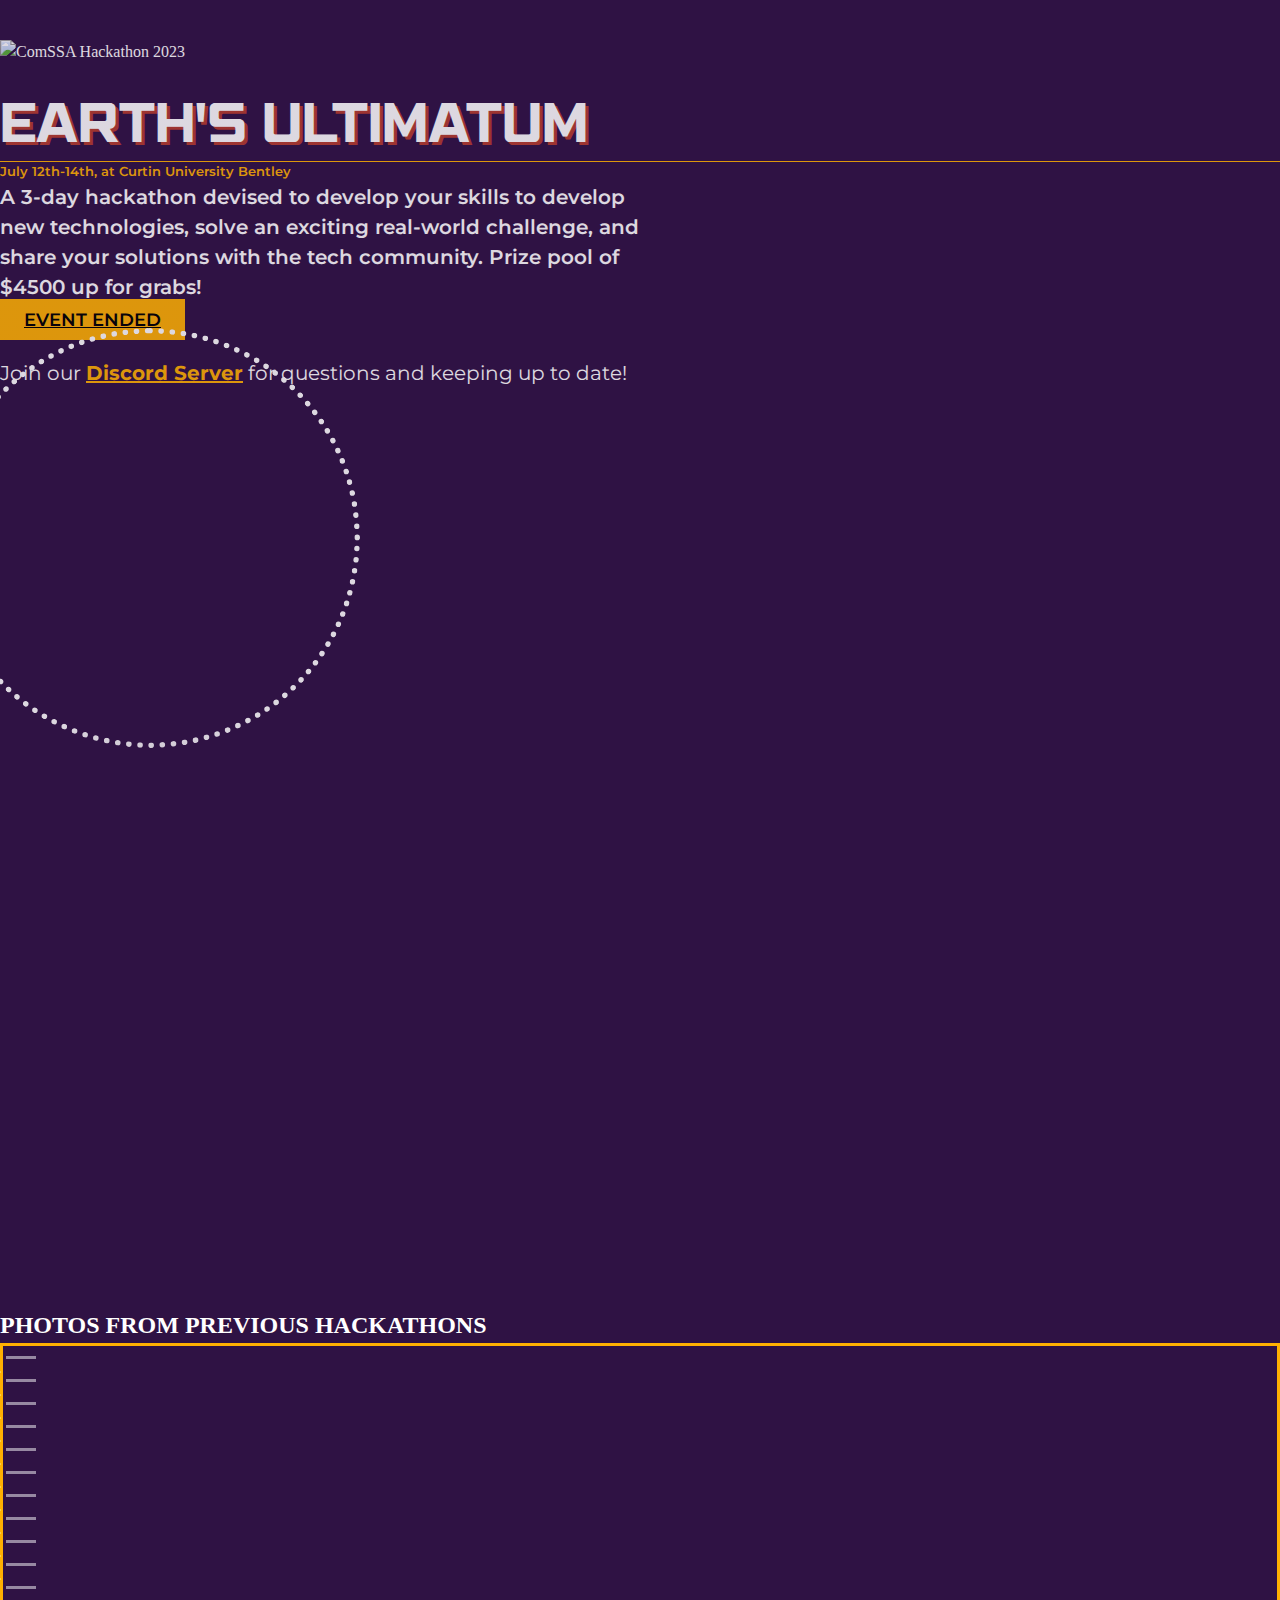
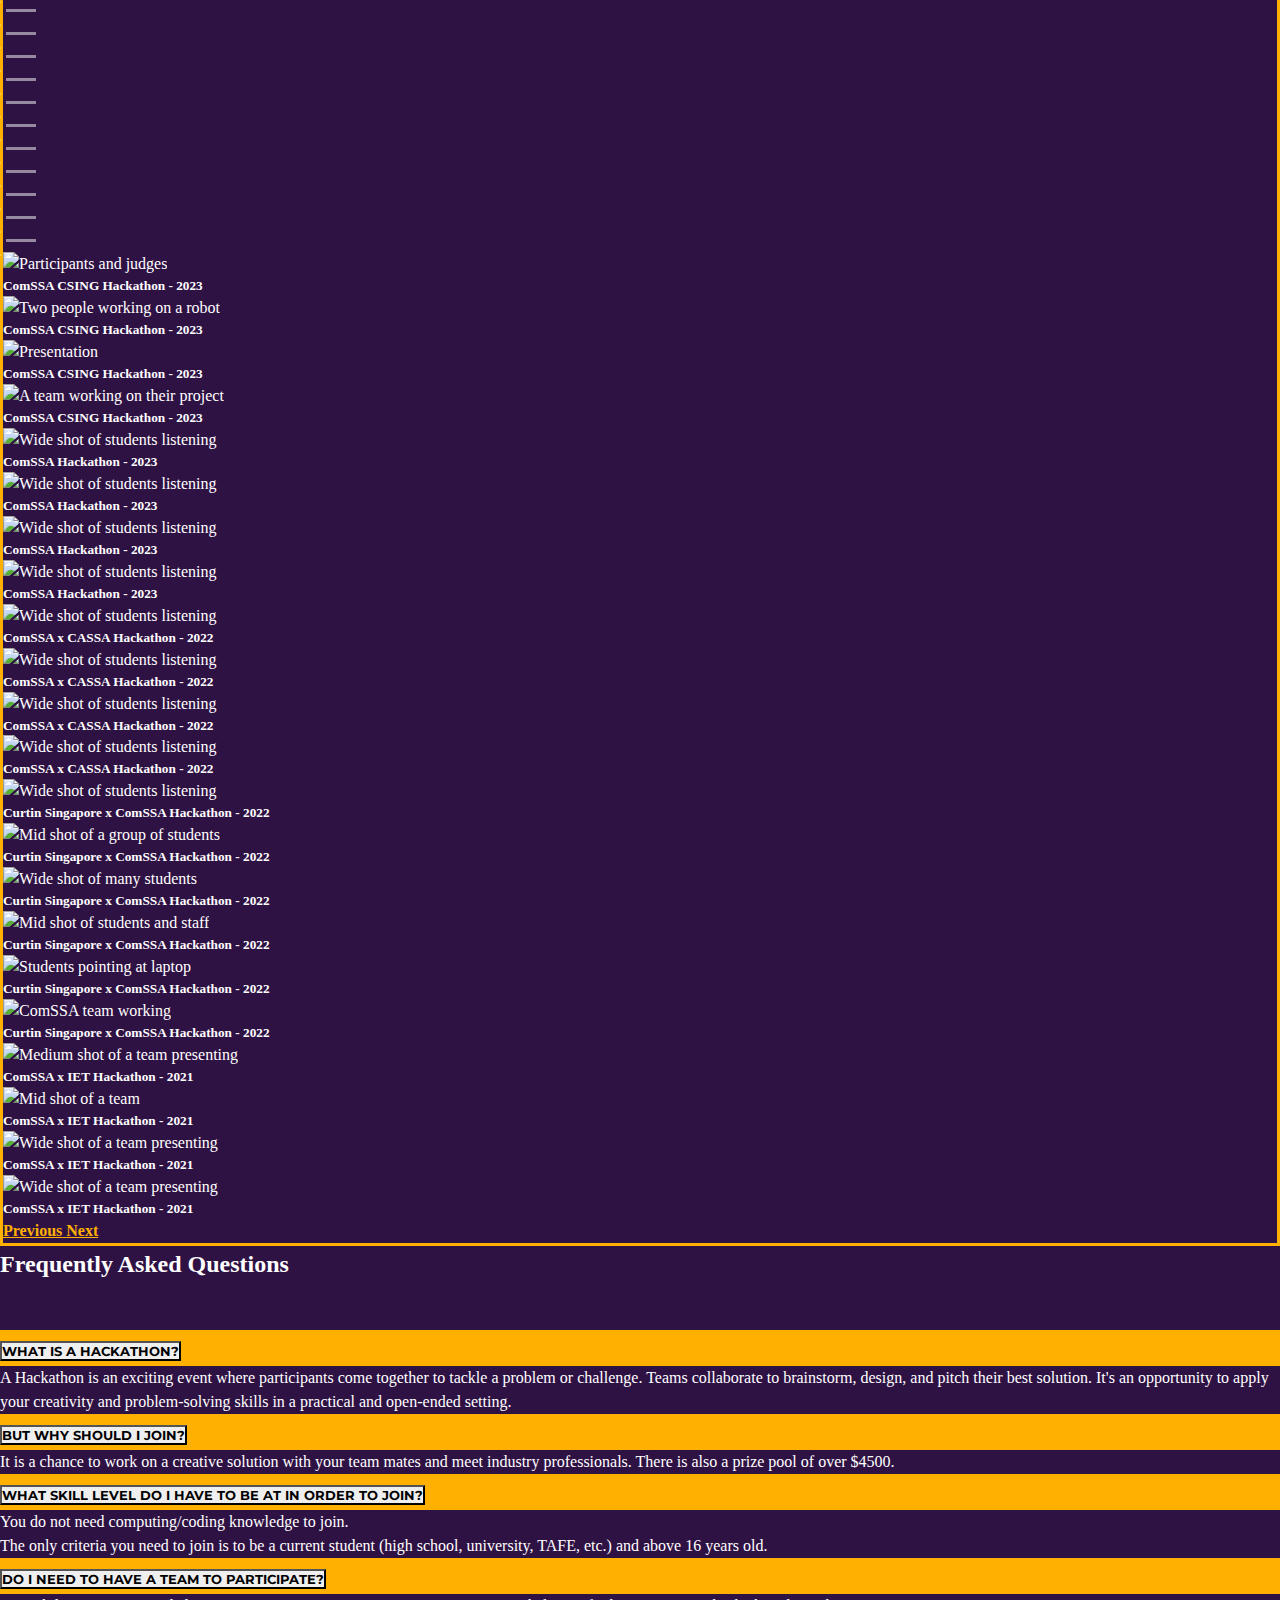
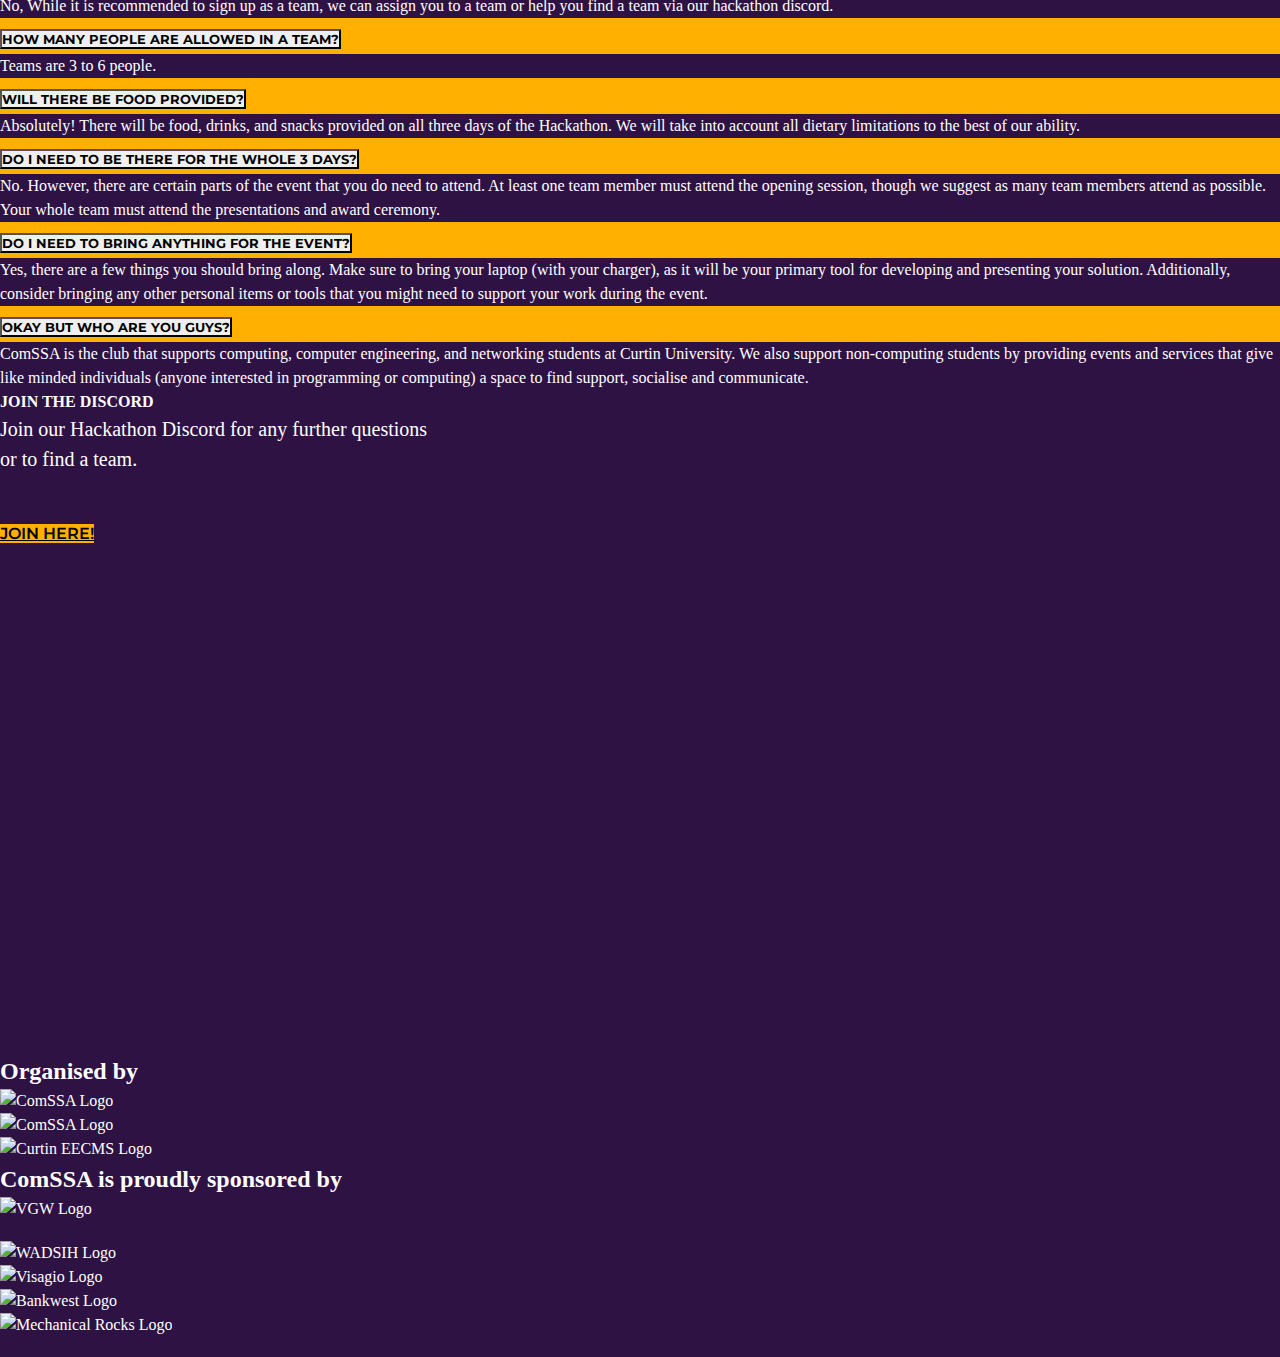
==== commit 3a08016d: "Post event update to register button" ====
--- a/index.html
+++ b/index.html
@@ -47,8 +47,6 @@
      <script defer src="https://cdnjs.cloudflare.com/ajax/libs/velocity/1.1.0/velocity.min.js" integrity="sha512-GvV09O/SNrtq1Au2eFYt+Yk3czV9lO/XGr272nKGvVq9cd3jrDdAwM+Z8ETKS/NkaAKug4HVIftP08M6EfMNYQ==" crossorigin="anonymous" referrerpolicy="no-referrer"></script>
 
     <!-- Custom Fonts -->
-    <link rel="preload" href="./assets/Pattanakarn-Regular-SemiExpanded.woff2" as="font" type="font/woff2"
-        crossorigin="anonymous" />
     <link rel="preload" href="./assets/Pattanakarn-Bold-SemiExpanded.woff2" as="font" type="font/woff2"
         crossorigin="anonymous" />
 
@@ -76,18 +74,11 @@
 
     /* =================== Fonts =================== */
     
-    /* @font-face {
-        font-family: 'Pattanakarn';
-        src: url(/themes/core/static/fonts/Pattanakarn-Regular-SemiExpanded.woff2);
-    }
-        @font-face {font-family: 'Pattanakarn Bold';
+    /* uncomment this on prod
+    @font-face {
+        font-family: 'Pattanakarn Bold';
         src: url(/themes/core/static/fonts/Pattanakarn-Bold-SemiExpanded.woff2);
     } */
-
-    @font-face {
-        font-family: 'Pattanakarn';
-        src: url(./assets/Pattanakarn-Regular-SemiExpanded.woff2);
-    }
 
     @font-face {
         font-family: 'Pattanakarn Bold';
@@ -164,7 +155,7 @@
         text-transform: uppercase;
         border-radius: 0;
     }
-    .btn-primary {
+    .btn-primary, .btn-primary.disabled, .btn-primary:disabled {
         background-color: var(--primary);
         border-color: var(--primary);
         color: var(--primary-c);
@@ -206,6 +197,47 @@
         font-weight: bold;
     }
 
+    /* =================== Carousel =================== */
+
+    .carousel {
+        border: 3.5px solid var(--primary);
+      	position: relative;
+ 	}
+  	.carousel-indicators li {
+        box-sizing: content-box;
+        -ms-flex: 0 1 auto;
+        flex: 0 1 auto;
+        width: 30px;
+        height: 3px;
+        margin-right: 3px;
+        margin-left: 3px;
+        text-indent: -999px;
+        cursor: pointer;
+        background-color: #fff;
+        background-clip: padding-box;
+        border-top: 10px solid transparent;
+        border-bottom: 10px solid transparent;
+        opacity: .5;
+        transition: opacity .6s ease;
+    }
+  
+  	/* some weird versioning going on, this fixes the carousel */
+    .carousel-item-next:not(.carousel-item-left),.active.carousel-item-right {
+        transform: translateX(100%)!important
+    }
+
+    .carousel-item-prev:not(.carousel-item-right),.active.carousel-item-left {
+        transform: translateX(-100%)!important
+    }
+  
+    .carousel-item-next:not(.carousel-item-start),.active.carousel-item-end {
+        transform: translate(0%)
+    }
+
+    .carousel-item-prev:not(.carousel-item-end),.active.carousel-item-start {
+        transform: translate(0%)
+    }
+
     /* =================== Countdown =================== */
 
     .countdown-dots {
@@ -362,12 +394,9 @@
     }
     br {
         display: block;
-        margin: 5px 0;
-    }
-
-    .carousel {
-        border: 3.5px solid var(--primary);
-    }
+        margin: 10px 0;
+    }
+
     .trophy-image {
         width: clamp(40px, 3vw, 60px);
         /* min-width: 40px;
@@ -402,7 +431,7 @@
                 
                 <!-- Date -->
                 <div class="d-flex mb-3">
-                    <h5 class="montserrat fw-600 primary">July 12th-14th, at Curtin University Perth</h5>
+                    <h5 class="montserrat fw-600 primary">July 12th-14th, at Curtin University Bentley</h5>
                 </div>
                     
                 <div class="d-flex">
@@ -412,8 +441,8 @@
                 
                 <!-- Registration -->
                 <div id="registration-button" class="text-center">
-                    <a href="/register" class="btn btn-primary btn-lg rounded-pill" role="button" aria-pressed="true">
-                        <span class="mx-4 fw-600">Register now</span>
+                    <a href="/register" class="btn btn-primary btn-lg rounded-pill disabled" role="button" aria-pressed="true">
+                        <span class="mx-4 fw-600">Event Ended</span>
                     </a>
                 </div>
 
@@ -477,7 +506,7 @@
                 
         <!-- Carousel Section -->
         <div class="col-12 my-5 pt-5">
-            <h4 class="mb-4">PHOTOS FROM PREVIOUS HACKATHONS</h4>
+            <h2 class="mb-4">PHOTOS FROM PREVIOUS HACKATHONS</h2>
             <div id="carousel" class="carousel slide" data-ride="carousel">
                 <ol class="carousel-indicators">
                     <li data-target="#carousel" data-slide-to="0" class="active"></li>
@@ -703,7 +732,7 @@
      
         <!-- FAQ -->
         <div class="col-12 my-5">
-            <h4 style="font-size: 30px">Frequently Asked Questions</h4>
+            <h2>Frequently Asked Questions</h2>
             <br></br>
             <div class="accordion" id="accordionExample">
                 <!-- FAQ 1 -->
@@ -750,7 +779,7 @@
                     <div id="collapseThree" class="collapse text-left" aria-labelledby="headingThree" data-parent="#accordionExample">
                         <div class="card-body">
                             You do not need computing/coding knowledge to join.
-                            <br>The only criteria you need to join is to be a current student (high school, university, TAFE, etc.)</br>
+                            <br>The only criteria you need to join is to be a current student (high school, university, TAFE, etc.) and above 16 years old.</br>
                         </div>
                     </div>
                 </div>
@@ -836,17 +865,17 @@
                 </div>
                 <!-- FAQ 9-->
                 <div class="card">
-                    <div class="card-header" id="headingEight">
+                    <div class="card-header" id="headingNine">
                         <h2 class="mb-0">
                             <button class="btn btn-link btn-block text-left collapsed" type="button" data-toggle="collapse"
-                                data-target="#collapseEight" aria-expanded="false" aria-controls="collapseEight">
+                                data-target="#collapseNine" aria-expanded="false" aria-controls="collapseNine">
                                 Okay but who are you guys?
                             </button>
                         </h2>
                     </div>
-                    <div id="collapseEight" class="collapse text-left" aria-labelledby="headingEight" data-parent="#accordionExample">
+                    <div id="collapseNine" class="collapse text-left" aria-labelledby="headingNine" data-parent="#accordionExample">
                         <div class="card-body">
-                            ComSSA is the club that supports computing, computer engineering, and networking students at Curtin University.
+                            ComSSA is the club that supports computing, computer engineering, and networking students at Curtin University. We also support non-computing students by providing events and services that give like minded individuals (anyone interested in programming or computing) a space to find support, socialise and communicate.
                         </div>
                     </div>
                 </div>
@@ -856,12 +885,13 @@
         <!-- Discord Section -->
         <div class="col-12 my-5 pt-5 d-md-flex flex-md-equal">
             <div class="col-12 col-md-6 d-flex align-items-center mb-5">
-                <div class="row align-items-center">
+                <div class="w-100">
                     <h4>JOIN THE DISCORD</h4>
-                    <p class="text-left mr-md-2">Join our Hackathon Discord for any further questions or to find a team.</p>
-                    <a class="btn btn-primary btn-lg rounded-pill d-flex align-items-center justify-content-center"
+                    <p class="text-left mr-md-2">Join our Hackathon Discord for any further questions <br>or to find a team.</br></p>
+                    <br></br>
+                    <a class="btn btn-primary btn-lg rounded-pill d-flex align-items-center justify-content-center mx-4"
                         href="https://discord.gg/RMVBA5c62f" target="_blank" rel="noopener">
-                        <span class="mx-4 fw-600">Join Here!</span>
+                        <span class="fw-600">Join Here!</span>
                     </a>
                 </div>
             </div>
@@ -876,11 +906,11 @@
         
         <!-- <p class="montserrat mt-3">Join our <a href="https://discord.gg/RMVBA5c62f" class="fbLink">Discord Server</a> for any further questions/finding team members.</p> -->
     
-
+        <!-- Sponsor? -->
         <div class="col-12 mt-3">
             <div class="row top-img">
                 <div class="col-12 d-flex flex-column align-items-center my-5">
-                    <h4 class="mb-4" style="font-size: 30px">Organised by</h4>
+                    <h2 class="mb-4">Organised by</h2>
                         <div class="row sponsors justify-content-center">
                             <div class="col-6 col-lg-3 d-none d-lg-flex align-items-center justify-content-center mb-3">
                                 <img src="https://res.cloudinary.com/dec6mijn3/image/upload/c_scale,w_468/v1685110336/ComSSA-Website/C_Reversed.webp" class="img-fluid sq-img" alt="ComSSA Logo">
@@ -898,7 +928,7 @@
             </div>
             
             
-            <h4 class="w-100 text-center mb-4" style="font-size: 30px">ComSSA is proudly sponsored by</h4>
+            <h2 class="w-100 text-center mb-4">ComSSA is proudly sponsored by</h2>
             <div class="row sponsors justify-content-center">
                 <div class="col-6 col-lg-3 d-flex align-items-center justify-content-center mb-3">
                     <img src="https://res.cloudinary.com/dec6mijn3/image/upload/v1686988492/ComSSA-Website/Sponsors/vgw-white.webp" class="img-fluid" alt="VGW Logo", style="margin-bottom: 20px">
@@ -907,7 +937,7 @@
                     <img src="https://res.cloudinary.com/dec6mijn3/image/upload/v1714030624/Hackathon/hackathon2024/WADSIH-light.png" class="img-fluid" alt="WADSIH Logo">
                 </div>                
                 <div class="col-6 col-lg-3 d-flex align-items-center justify-content-center mb-3">
-                    <img src="https://res.cloudinary.com/dec6mijn3/image/upload/v1714031041/Hackathon/hackathon2024/Visagio-light.png" class="img-fluid" style="width: inherit" alt="Visagio Logo">
+                    <img src="https://res.cloudinary.com/dec6mijn3/image/upload/v1714031041/Hackathon/hackathon2024/Visagio-light.png" class="img-fluid" alt="Visagio Logo">
                 </div>
             </div>
             <div class="row sponsors justify-content-center">
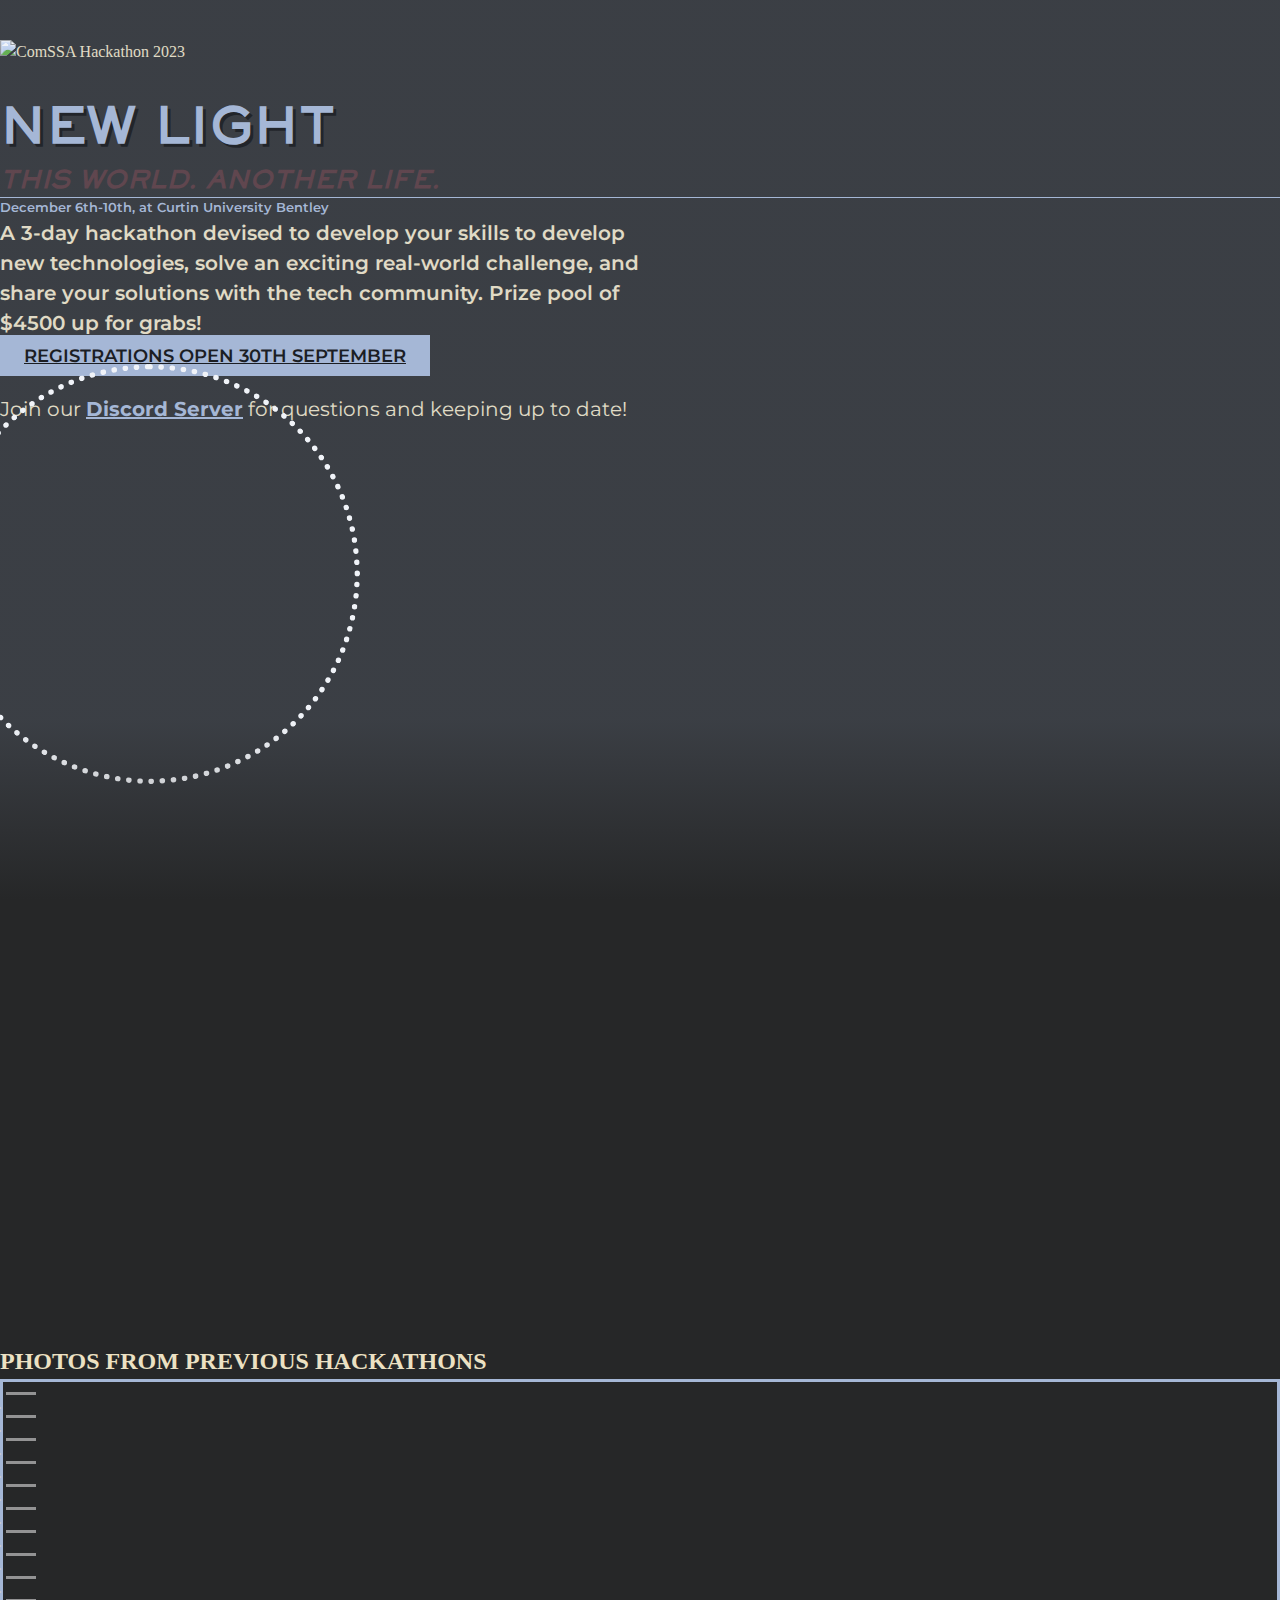
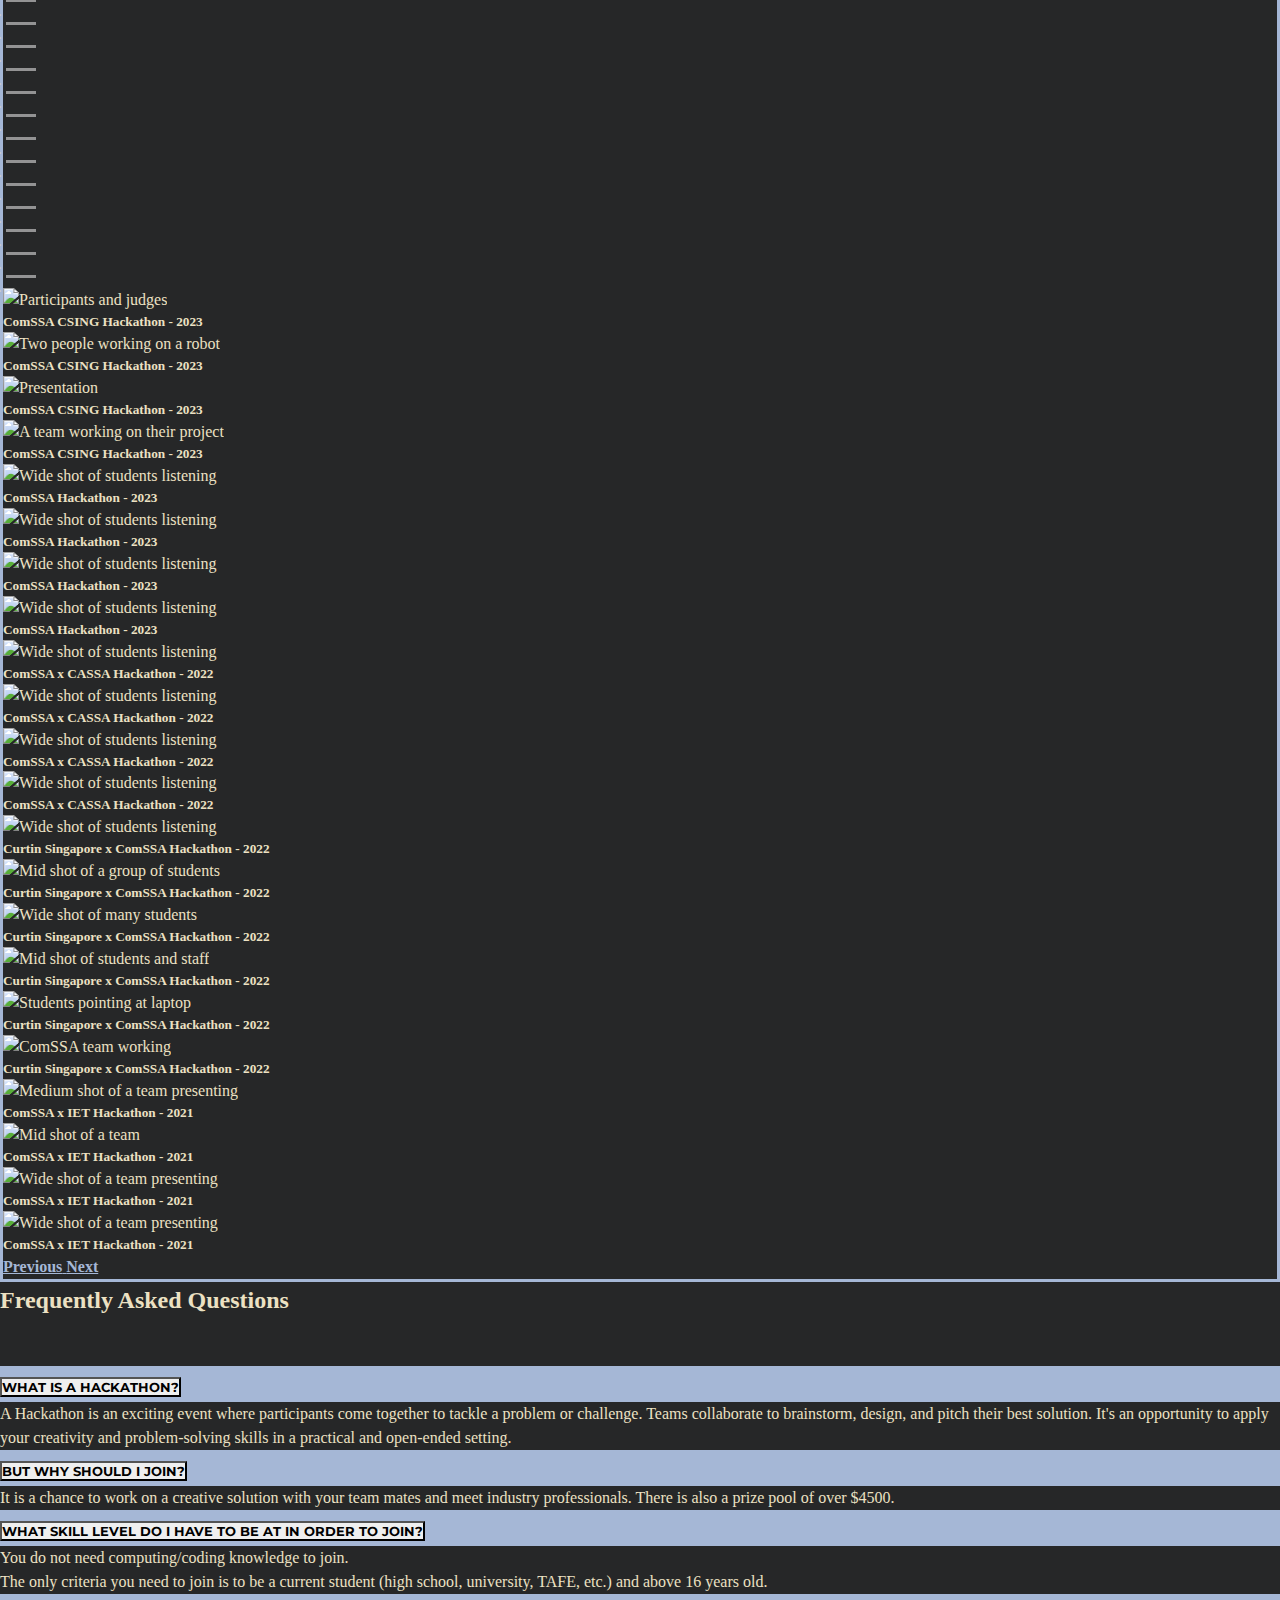
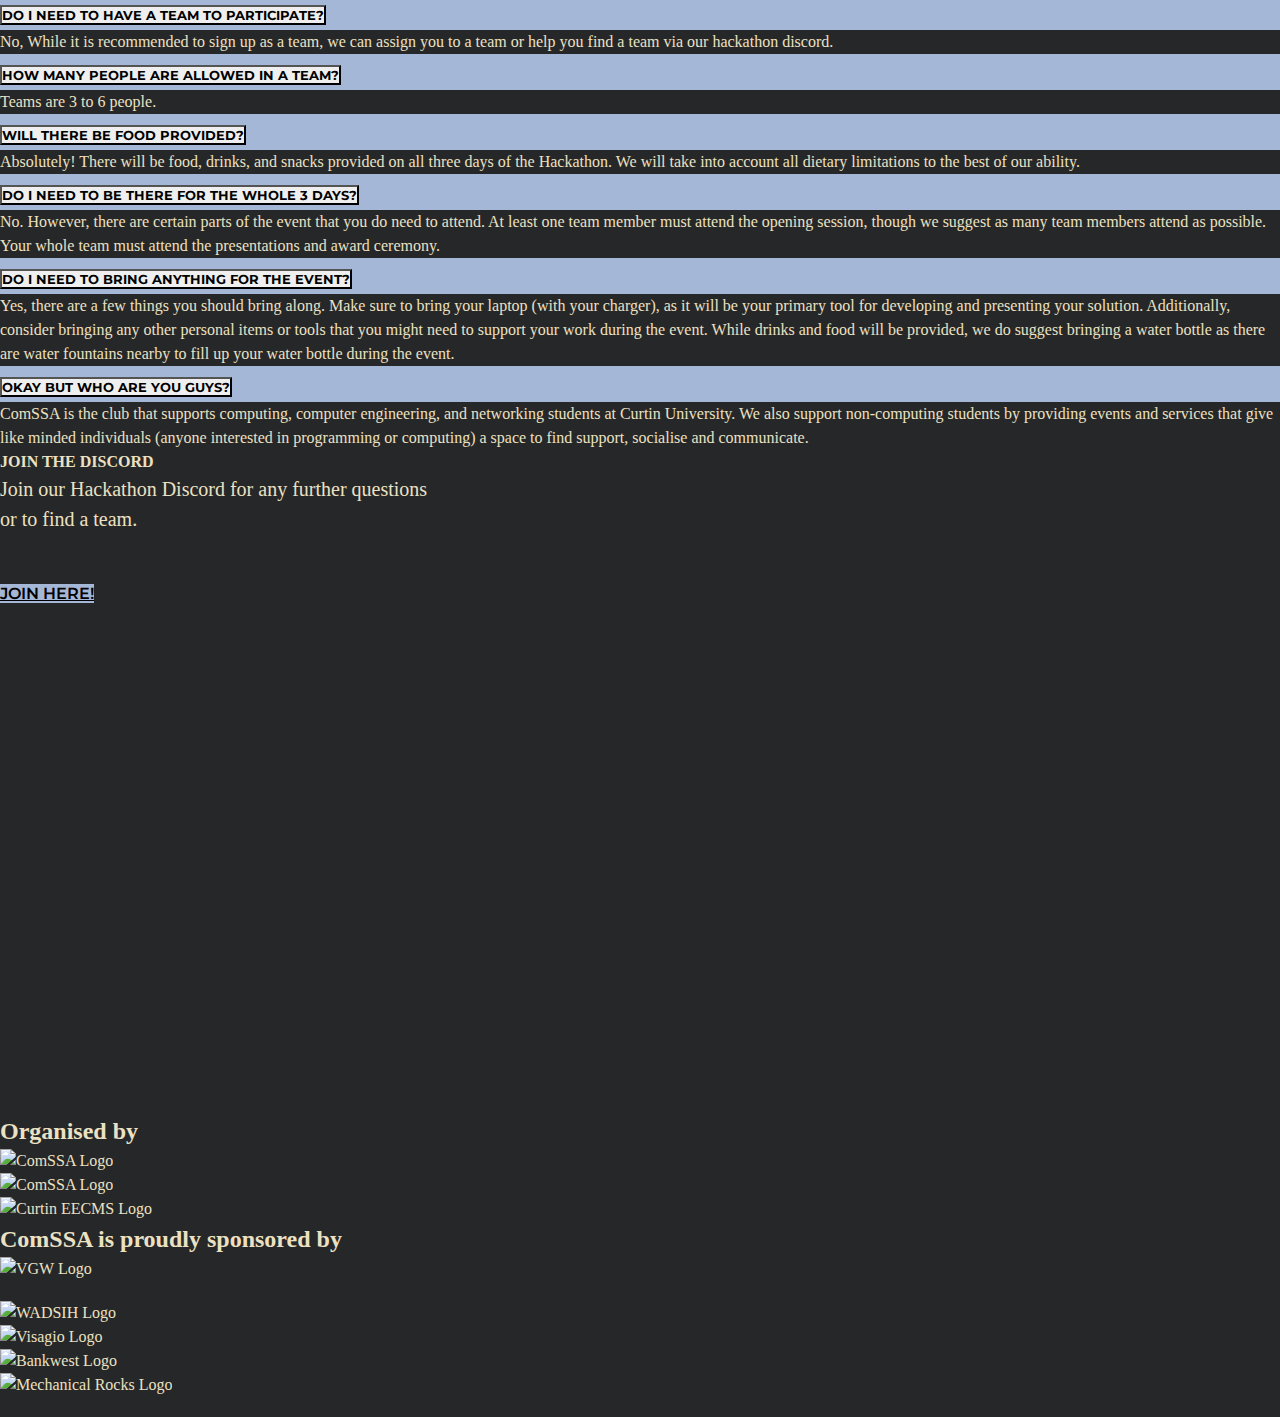
==== commit be008f1b: "working on website @s3ansh33p was sleeping :(" ====
--- a/index.html
+++ b/index.html
@@ -82,7 +82,7 @@
 
     @font-face {
         font-family: 'Pattanakarn Bold';
-        src: url(./assets/Pattanakarn-Bold-SemiExpanded.woff2);
+        src: url(./assets/Sackers-Gothic-Std-Heavy.woff2);
     }
 
     .montserrat {
@@ -104,18 +104,28 @@
         --c9: #2f1244; */
 
         
+        --c1: #a5b7d6;
+        --c2: #262728;
+        --c3: #5f8781;
+        --c4: #523034;
+        --c5: #ece1c3;
+        
+        /*
         --c1: #FFB001;
         --c2: #2F1244;
         --c3: #D80140;
-        --c4: #171F69;
-
-        --font-color: #fff;
-        --background: #2f1244;
-        --background-rgb: 47,18,68;
-        --primary: #FFB001;
-        --primary-h: #ffbe32;
+        --c4: #171F69; 
+        --background-rgb: 82,48,52;
+        --background-rgb: 165,183,214;*/
+        --heading-color:#ffffff;
+        --font-color: #ece1c3;
+        --background: #262728;
+        --gradient-rgb: 165,183,214;
+        --background-rgb: 38,39,40;
+        --primary: #a5b7d6;
+        --primary-h: #5f8781;
         --primary-c: #000000;
-        --highlight: #d80140;
+        --highlight: #5f8781;
         --bs-font-sans-serif: 'Pattanakarn', sans-serif;
         --font-primary: 'Montserrat', sans-serif;
     }
@@ -143,9 +153,19 @@
 
     .welcome-text {
         font-size: clamp(0.5rem, 5vw, 3rem);
-        text-shadow: rgb(240 78 35 / 69%) 3px 3px 0px;
+        color: var(--primary);
+        text-shadow: rgb(0 0 0 / 80%) 3px 3px 0px;
         text-transform: uppercase;
-        font-family: 'Pattanakarn Bold', sans-serif;
+        font-family: 'Pattanakarn Bold';
+    }
+
+    .tagline-text {
+        font-size: clamp(0.25rem, 5vw, 1.5rem);
+        color: var(--c4);
+        /*text-shadow: rgb(37 39 40 / 67%) 1px 1px 0px;*/
+        text-transform: uppercase;
+        font-family: 'Pattanakarn Bold';
+        font-style: italic;
     }
     
     /* =================== Buttons =================== */
@@ -343,7 +363,7 @@
 
     /* Background image at top of the page */
     .bg-image {
-        background: linear-gradient( rgba(var(--background-rgb), 0.33) 0%, rgba(var(--background-rgb), 0.33) 80%, rgba(var(--background-rgb), 1)) 100%, url(https://res.cloudinary.com/dec6mijn3/image/upload/v1714031213/Hackathon/hackathon2024/background_photo.webp);
+        background: linear-gradient( rgba(var(--gradient-rgb), 0.33) 0%, rgba(var(--gradient-rgb), 0.33) 80%, rgba(var(--background-rgb), 1)) 100%, url(https://res.cloudinary.com/dec6mijn3/image/upload/v1727242871/Hackathon/hackathon2024p2/background.png);
         background-position: center;
         background-size: cover;
         background-repeat: no-repeat;
@@ -414,7 +434,7 @@
         <div class="d-flex flex-column text-center">
             <div class="col-12 my-3"><div class="d-flex flex-column">
                 <div id="header" class="d-flex justify-content-center">
-                    <img src="https://res.cloudinary.com/dec6mijn3/image/upload/v1714036365/Hackathon/hackathon2024/Hackathon_initial_marketing_poster_iczlj1.webp" class="mx-4 main-image" alt="ComSSA Hackathon 2023">
+                    <img src="https://res.cloudinary.com/dec6mijn3/image/upload/v1727242595/Hackathon/hackathon2024p2/LOGO.svg" class="mx-4 main-image" alt="ComSSA Hackathon 2023">
                 </div>
             </div>
         </div>
@@ -423,15 +443,20 @@
         <div class="d-flex flex-column flex-lg-row text-left">
             <div class="col-12 col-lg-6 mt-3 mb-5">
                 <!-- Welcome text -->
-                <h1 class="welcome-text">Earth's Ultimatum</h1>
+                <h1 class="welcome-text">New Light</h1>
+
+                <div class="d-flex mb-3">
+                    <h5 class="tagline-text fw-600"><i>This World. Another Life.</i></h5>
+                </div>
 
                 <div class="d-flex justify-content-center mt-1 mb-4">
                     <div class="hl"></div>
                 </div>
+
                 
                 <!-- Date -->
                 <div class="d-flex mb-3">
-                    <h5 class="montserrat fw-600 primary">July 12th-14th, at Curtin University Bentley</h5>
+                    <h5 class="montserrat fw-600 primary">December 6th-10th, at Curtin University Bentley</h5>
                 </div>
                     
                 <div class="d-flex">
@@ -442,11 +467,11 @@
                 <!-- Registration -->
                 <div id="registration-button" class="text-center">
                     <a href="/register" class="btn btn-primary btn-lg rounded-pill disabled" role="button" aria-pressed="true">
-                        <span class="mx-4 fw-600">Event Ended</span>
+                        <span class="mx-4 fw-600">Registrations Open 30th September</span>
                     </a>
                 </div>
 
-                <p class="montserrat">Join our <a href="https://discord.gg/RMVBA5c62f" class="fbLink">Discord Server</a> for questions and keeping up to date!</p>
+                <p class="montserrat">Join our <a href="https://discord.gg/A5tBKMDh" class="fbLink">Discord Server</a> for questions and keeping up to date!</p>
 
             </div>
             
@@ -859,7 +884,8 @@
                     </div>
                     <div id="collapseEight" class="collapse text-left" aria-labelledby="headingEight" data-parent="#accordionExample">
                         <div class="card-body">
-                            Yes, there are a few things you should bring along. Make sure to bring your laptop (with your charger), as it will be your primary tool for developing and presenting your solution. Additionally, consider bringing any other personal items or tools that you might need to support your work during the event.
+                            Yes, there are a few things you should bring along. Make sure to bring your laptop (with your charger), as it will be your primary tool for developing and presenting your solution. Additionally, consider bringing any other personal items or tools that you might need to support your work during the event. 
+                            While drinks and food will be provided, we do suggest bringing a water bottle as there are water fountains nearby to fill up your water bottle during the event.
                         </div>
                     </div>
                 </div>
@@ -890,16 +916,16 @@
                     <p class="text-left mr-md-2">Join our Hackathon Discord for any further questions <br>or to find a team.</br></p>
                     <br></br>
                     <a class="btn btn-primary btn-lg rounded-pill d-flex align-items-center justify-content-center mx-4"
-                        href="https://discord.gg/RMVBA5c62f" target="_blank" rel="noopener">
+                        href="https://discord.gg/A5tBKMDh" target="_blank" rel="noopener">
                         <span class="fw-600">Join Here!</span>
                     </a>
                 </div>
             </div>
             <div class="col-12 col-md-6 mb-5">
                 <div class="row">
-                    <iframe src="https://discord.com/widget?id=1204350840874205194&theme=dark" width="100%" 
-                        height="500" allowtransparency="true" frameborder="0"
-                        sandbox="allow-popups allow-popups-to-escape-sandbox allow-same-origin allow-scripts"></iframe>
+                    <iframe src="https://discord.com/widget?id=1267725313488715879&theme=dark" 
+                    width="350" height="500" allowtransparency="true" frameborder="0" 
+                    sandbox="allow-popups allow-popups-to-escape-sandbox allow-same-origin allow-scripts"></iframe>
                 </div>
             </div>
         </div>
@@ -957,10 +983,10 @@
         let speed = 1.5;
         let percent = 1;
         let intervalAnim, intervalTimer;
-        const startTime = 1720742400000
-        // new Date("2024 July 12 08:00:00").getTime(); precomputed
+        const startTime = new Date("2024 December 8 08:00:00").getTime();
+        //  precomputed
         // const startTime = 1665878400000 new Date("2024 July 14 08:00:00").getTime(); precomputed
-        const startWeb = 1714003200000
+        const startWeb = 1727243427000; //needs to be in milliseconds
 
         document.addEventListener("DOMContentLoaded", function() {
             initProgress();
